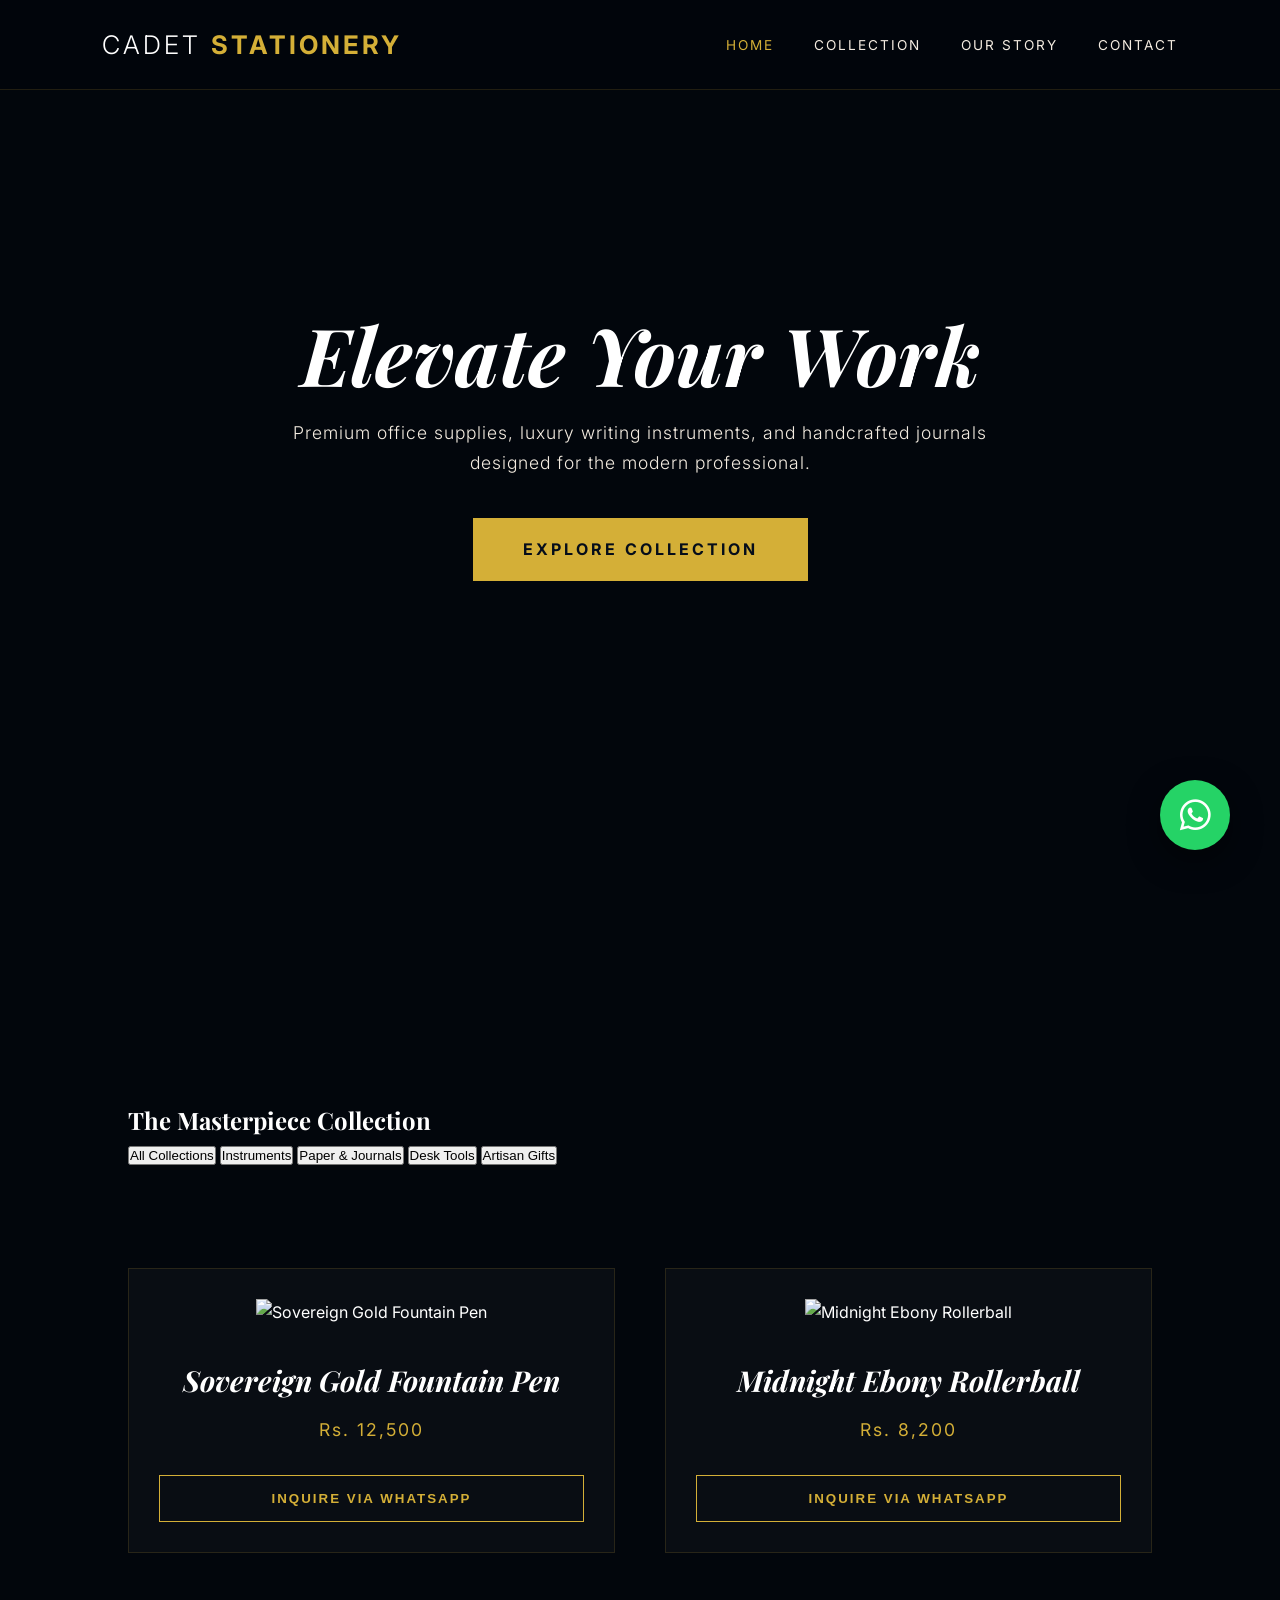
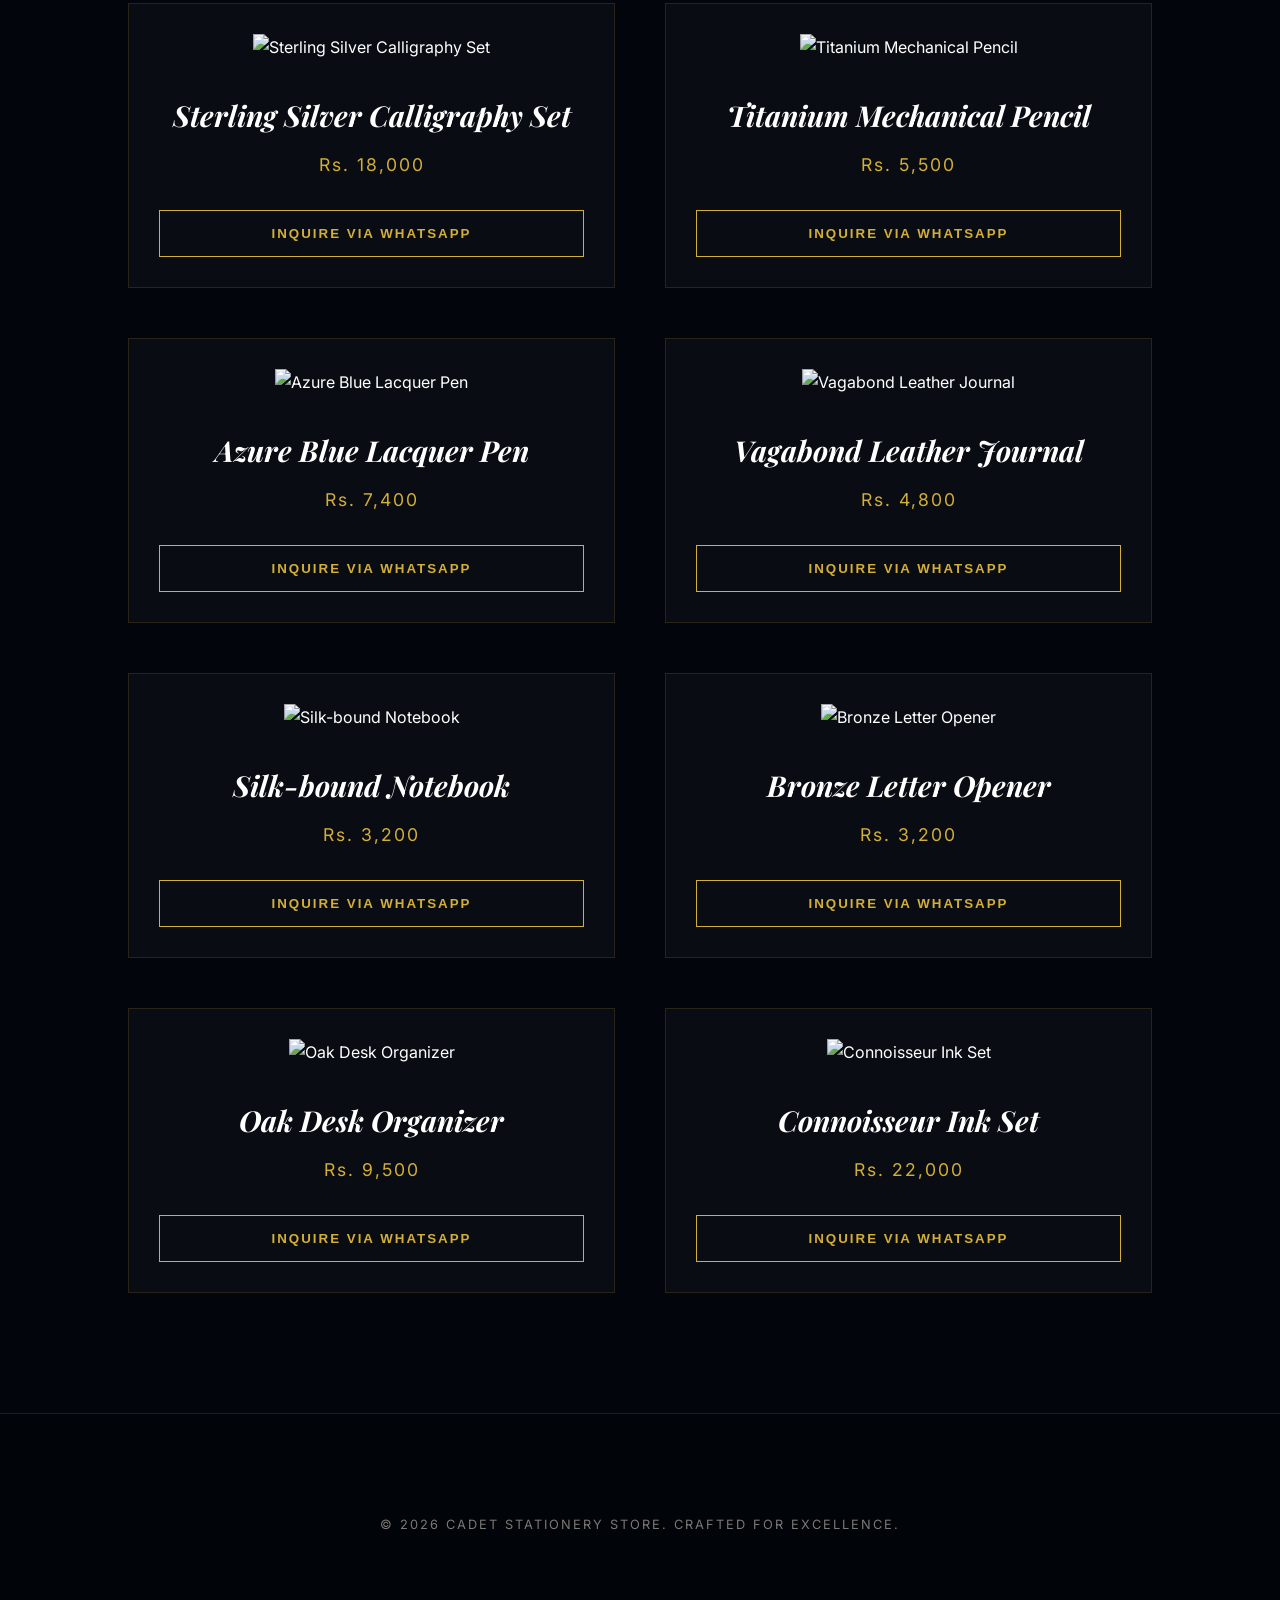
==== index.html @ 046bc690 "Update features and publishing to new repo" ====
<!DOCTYPE html>
<html lang="en">

<head>
    <meta charset="UTF-8">
    <meta name="viewport" content="width=device-width, initial-scale=1.0">
    <meta name="description" content="Cadet Stationery - Premium office supplies, luxury pens, and handcrafted journals.">
    <title>Cadet Stationery | Premium Office Supplies</title>

    <!-- Google Fonts -->
    <link href="https://fonts.googleapis.com/css2?family=Inter:wght@400;500;700&family=Playfair+Display:wght@700&display=swap" rel="stylesheet">
    
    <!-- CSS -->
    <link rel="stylesheet" href="style.css">

    <!-- Icons -->
    <link rel="stylesheet" href="https://cdnjs.cloudflare.com/ajax/libs/font-awesome/6.4.0/css/all.min.css">
    
    <!-- Firebase SDK (Compatible for data persistence later) -->
    <script src="https://www.gstatic.com/firebasejs/10.7.1/firebase-app-compat.js"></script>
    <script src="https://www.gstatic.com/firebasejs/10.7.1/firebase-database-compat.js"></script>
</head>

<body>

    <!-- Header -->
    <header>
        <a href="index.html" class="logo">CADET <span>STATIONERY</span></a>

        <ul class="nav-menu" id="navMenu">
            <li><a href="index.html" class="active">Home</a></li>
            <li><a href="#products">Collection</a></li>
            <li><a href="about.html">Our Story</a></li>
            <li><a href="contact.html">Contact</a></li>
        </ul>

        <div class="menu-btn" id="menuBtn">
            <i class="fas fa-bars"></i>
        </div>
    </header>

    <!-- Hero Section -->
    <section class="hero">
        <div class="hero-content">
            <h1>Elevate Your Work</h1>
            <p>Premium office supplies, luxury writing instruments, and handcrafted journals designed for the modern professional.</p>
            <a href="#products" class="btn-premium">Explore Collection</a>
        </div>
    </section>

    <!-- Category Filters -->
    <div class="section-container" style="padding-bottom: 0;">
        <h2 class="section-title">The Masterpiece Collection</h2>
        <div class="filter-bar">
            <button class="filter-tab active" onclick="filterCategory('all')">All Collections</button>
            <button class="filter-tab" onclick="filterCategory('writing')">Instruments</button>
            <button class="filter-tab" onclick="filterCategory('paper')">Paper & Journals</button>
            <button class="filter-tab" onclick="filterCategory('tools')">Desk Tools</button>
            <button class="filter-tab" onclick="filterCategory('gifts')">Artisan Gifts</button>
        </div>
    </div>

    <!-- Products Section -->
    <div class="section-container" id="products" style="padding-top: 50px;">
        <div class="product-grid" id="productGrid">
            <!-- Dynamic Content Loaded from products.js -->
        </div>

    </div>

    <!-- WhatsApp Floating Button -->
    <a href="https://wa.me/923000000000" class="whatsapp-float" target="_blank">
        <i class="fa-brands fa-whatsapp"></i>
    </a>

    <!-- Footer -->
    <footer>
        <p>&copy; 2026 Cadet Stationery Store. Crafted for excellence.</p>
    </footer>

    <script src="products.js"></script>
    <script>
        // Mobile Menu Toggle
        const menuBtn = document.getElementById('menuBtn');
        const navMenu = document.getElementById('navMenu');

        menuBtn.addEventListener('click', () => {
            navMenu.classList.toggle('active');
            const icon = menuBtn.querySelector('i');
            if (navMenu.classList.contains('active')) {
                icon.classList.replace('fa-bars', 'fa-times');
            } else {
                icon.classList.replace('fa-times', 'fa-bars');
            }
        });

        // Close menu when link is clicked
        document.querySelectorAll('.nav-menu a').forEach(link => {
            link.addEventListener('click', () => {
                navMenu.classList.remove('active');
                menuBtn.querySelector('i').classList.replace('fa-times', 'fa-bars');
            });
        });
    </script>
</body>

</html>
---- style.css ----
/* 
    Cadet Stationery - $100,000 Premium Design System
    Refined Palette: Deep Royal Navy, 24k Gold, Silk Cream, Obsidian
*/

@import url('https://fonts.googleapis.com/css2?family=Inter:wght@300;400;500;700&family=Playfair+Display:ital,wght@0,700;1,400&display=swap');

:root {
    --primary-navy: #050d1a;
    --accent-gold: #d4af37;
    --gold-glow: rgba(212, 175, 55, 0.4);
    --text-cream: #f4ece1;
    --text-white: #ffffff;
    --bg-dark: #02060c;
    --card-bg: rgba(255, 255, 255, 0.03);
    --glass-border: rgba(212, 175, 55, 0.15);
    --transition-slow: all 0.6s cubic-bezier(0.16, 1, 0.3, 1);
    --transition-fast: all 0.3s ease;
}

/* Base Styles */
* {
    margin: 0;
    padding: 0;
    box-sizing: border-box;
}

html {
    scroll-behavior: smooth;
}

body {
    font-family: 'Inter', sans-serif;
    background-color: var(--bg-dark);
    color: var(--text-white);
    line-height: 1.7;
    overflow-x: hidden;
}

/* Custom Scrollbar */
::-webkit-scrollbar {
    width: 6px;
}
::-webkit-scrollbar-track {
    background: var(--bg-dark);
}
::-webkit-scrollbar-thumb {
    background: var(--accent-gold);
    border-radius: 10px;
}

h1, h2, h3 {
    font-family: 'Playfair Display', serif;
    font-weight: 700;
}

/* Animations */
@keyframes fadeInUp {
    from { opacity: 0; transform: translateY(40px); }
    to { opacity: 1; transform: translateY(0); }
}

@keyframes goldPulse {
    0% { box-shadow: 0 0 0 0 var(--gold-glow); }
    70% { box-shadow: 0 0 20px 10px rgba(212, 175, 55, 0); }
    100% { box-shadow: 0 0 0 0 rgba(212, 175, 55, 0); }
}

/* Header & Nav */
header {
    height: 90px;
    display: flex;
    justify-content: space-between;
    align-items: center;
    padding: 0 8%;
    background: rgba(2, 6, 12, 0.9);
    backdrop-filter: blur(15px);
    position: fixed;
    width: 100%;
    top: 0;
    z-index: 1000;
    border-bottom: 1px solid var(--glass-border);
    transition: var(--transition-fast);
}

.logo {
    font-size: 1.6rem;
    color: var(--text-white);
    text-decoration: none;
    letter-spacing: 3px;
    text-transform: uppercase;
    font-weight: 300;
}

.logo span {
    color: var(--accent-gold);
    font-weight: 700;
}

.nav-menu {
    display: flex;
    list-style: none;
}

.nav-menu li {
    margin-left: 40px;
}

.nav-menu a {
    text-decoration: none;
    color: var(--text-cream);
    font-weight: 400;
    font-size: 0.85rem;
    text-transform: uppercase;
    letter-spacing: 2px;
    transition: var(--transition-fast);
}

.nav-menu a:hover {
    color: var(--accent-gold);
}

.nav-menu a.active {
    color: var(--accent-gold);
}

.menu-btn {
    display: none;
    color: var(--text-white);
    font-size: 1.5rem;
    cursor: pointer;
    transition: var(--transition-fast);
}

.menu-btn:hover {
    color: var(--accent-gold);
}

/* Hero Section */
.hero {
    height: 100vh;
    width: 100%;
    background: linear-gradient(rgba(2, 6, 12, 0.8), rgba(2, 6, 12, 0.4)), url('hero-bg.png');
    background-size: cover;
    background-position: center;
    display: flex;
    align-items: center;
    justify-content: center;
    text-align: center;
    padding: 0 20px;
    margin-bottom: 80px;
}

.hero-content {
    animation: fadeInUp 1.2s ease-out;
    max-width: 900px;
}

.hero-content h1 {
    font-size: 5rem;
    margin-bottom: 20px;
    line-height: 1.1;
    font-style: italic;
    color: var(--text-white);
}

.hero-content p {
    font-size: 1.1rem;
    margin: 0 auto 40px;
    color: var(--text-cream);
    letter-spacing: 1px;
    font-weight: 300;
    max-width: 700px;
}

.btn-premium {
    padding: 18px 50px;
    background: var(--accent-gold);
    color: var(--primary-navy);
    text-decoration: none;
    font-weight: 700;
    text-transform: uppercase;
    letter-spacing: 3px;
    transition: var(--transition-slow);
    display: inline-block;
    position: relative;
    overflow: hidden;
}

.btn-premium:hover {
    background: var(--text-white);
    color: var(--primary-navy);
    transform: scale(1.05);
}

/* Sections */
.section-container {
    padding: 120px 10%;
    max-width: 1600px;
    margin: 0 auto;
}

/* Featured Products Grid */
.product-grid {
    display: grid;
    grid-template-columns: repeat(auto-fit, minmax(320px, 1fr));
    gap: 50px;
    margin-top: 50px;
}

.product-card {
    background: var(--card-bg);
    border: 1px solid var(--glass-border);
    padding: 30px;
    text-align: center;
    transition: var(--transition-slow);
    position: relative;
}

.product-card::before {
    content: '';
    position: absolute;
    top: 0; left: 0; width: 100%; height: 100%;
    background: radial-gradient(circle at center, var(--gold-glow) 0%, transparent 70%);
    opacity: 0;
    transition: var(--transition-slow);
    z-index: -1;
}

.product-card:hover {
    transform: translateY(-20px);
    border-color: var(--accent-gold);
}

.product-card:hover::before {
    opacity: 1;
}

.product-img {
    width: 100%;
    height: 300px;
    object-fit: cover;
    margin-bottom: 30px;
    filter: grayscale(20%);
    transition: var(--transition-slow);
}

.product-card:hover .product-img {
    filter: grayscale(0%);
    transform: scale(1.05);
}

.product-name {
    font-size: 1.8rem;
    margin-bottom: 10px;
    color: var(--text-white);
    font-style: italic;
}

.product-price {
    font-size: 1.1rem;
    color: var(--accent-gold);
    font-weight: 400;
    margin-bottom: 30px;
    letter-spacing: 2px;
}

.buy-btn {
    width: 100%;
    padding: 15px;
    background: transparent;
    color: var(--accent-gold);
    border: 1px solid var(--accent-gold);
    cursor: pointer;
    font-weight: 700;
    text-transform: uppercase;
    letter-spacing: 2px;
    transition: var(--transition-fast);
}

.buy-btn:hover {
    background: var(--accent-gold);
    color: var(--primary-navy);
}

/* WhatsApp Float */
.whatsapp-float {
    position: fixed;
    bottom: 50px;
    right: 50px;
    width: 70px;
    height: 70px;
    background: #25d366;
    color: white;
    border-radius: 50%;
    display: flex;
    align-items: center;
    justify-content: center;
    font-size: 35px;
    box-shadow: 0 10px 30px rgba(0,0,0,0.5);
    text-decoration: none;
    z-index: 1000;
    animation: goldPulse 2s infinite;
    transition: var(--transition-fast);
}

.whatsapp-float:hover {
    transform: scale(1.1) rotate(10deg);
}

/* Footer */
footer {
    padding: 100px 10%;
    text-align: center;
    background: #010408;
    border-top: 1px solid var(--glass-border);
}

footer p {
    color: var(--text-cream);
    opacity: 0.5;
    font-size: 0.8rem;
    letter-spacing: 2px;
    text-transform: uppercase;
}

/* Responsive Design System */

/* Tablet View (1024px and below) */
@media (max-width: 1024px) {
    .hero-content h1 { font-size: 3.5rem; }
    .section-container { padding: 80px 5%; }
    .product-grid { gap: 30px; grid-template-columns: repeat(2, 1fr); }
    .heritage-section { gap: 50px; }
}

/* Big Mobile / Tablet Portrait (768px and below) */
@media (max-width: 768px) {
    header { padding: 0 5%; height: 70px; }
    
    .menu-btn { display: block; }

    .nav-menu { 
        position: fixed;
        top: 70px;
        right: -100%;
        width: 100%;
        height: calc(100vh - 70px);
        background: rgba(2, 6, 12, 0.98);
        backdrop-filter: blur(20px);
        flex-direction: column;
        align-items: center;
        justify-content: center;
        transition: var(--transition-slow);
        z-index: 999;
    }

    .nav-menu.active {
        right: 0;
    }

    .nav-menu li {
        margin: 25px 0;
    }

    .nav-menu a {
        font-size: 1.2rem;
    }

    .hero-content h1 { font-size: 2.8rem; }
    .hero-content p { font-size: 0.9rem; }
    .btn-premium { padding: 15px 30px; font-size: 0.8rem; }
    
    .section-title { font-size: 2rem; }
    .product-grid { gap: 15px; grid-template-columns: 1fr 1fr; } /* 2 Columns on Mobile */
    .product-card { padding: 15px; }
    .product-name { font-size: 1.1rem; }
    .product-img { height: 200px; }
    .buy-btn { font-size: 0.7rem; padding: 10px; }

    .heritage-section { flex-direction: column; text-align: center; }
    .heritage-image { height: 400px; width: 100%; order: -1; }
    .heritage-image::after { display: none; }
    .contact-grid { grid-template-columns: 1fr; gap: 50px; }
    
    .whatsapp-float { width: 60px; height: 60px; font-size: 25px; bottom: 20px; right: 20px; }
}

/* Small Mobile (480px and below) */
@media (max-width: 480px) {
    .hero-content h1 { font-size: 2.2rem; }
    .product-grid { gap: 10px; }
    .product-card { padding: 10px; }
    .product-img { height: 160px; margin-bottom: 15px; }
    .product-name { font-size: 0.9rem; height: 2.5em; overflow: hidden; }
    .product-price { font-size: 0.8rem; margin-bottom: 15px; }
}
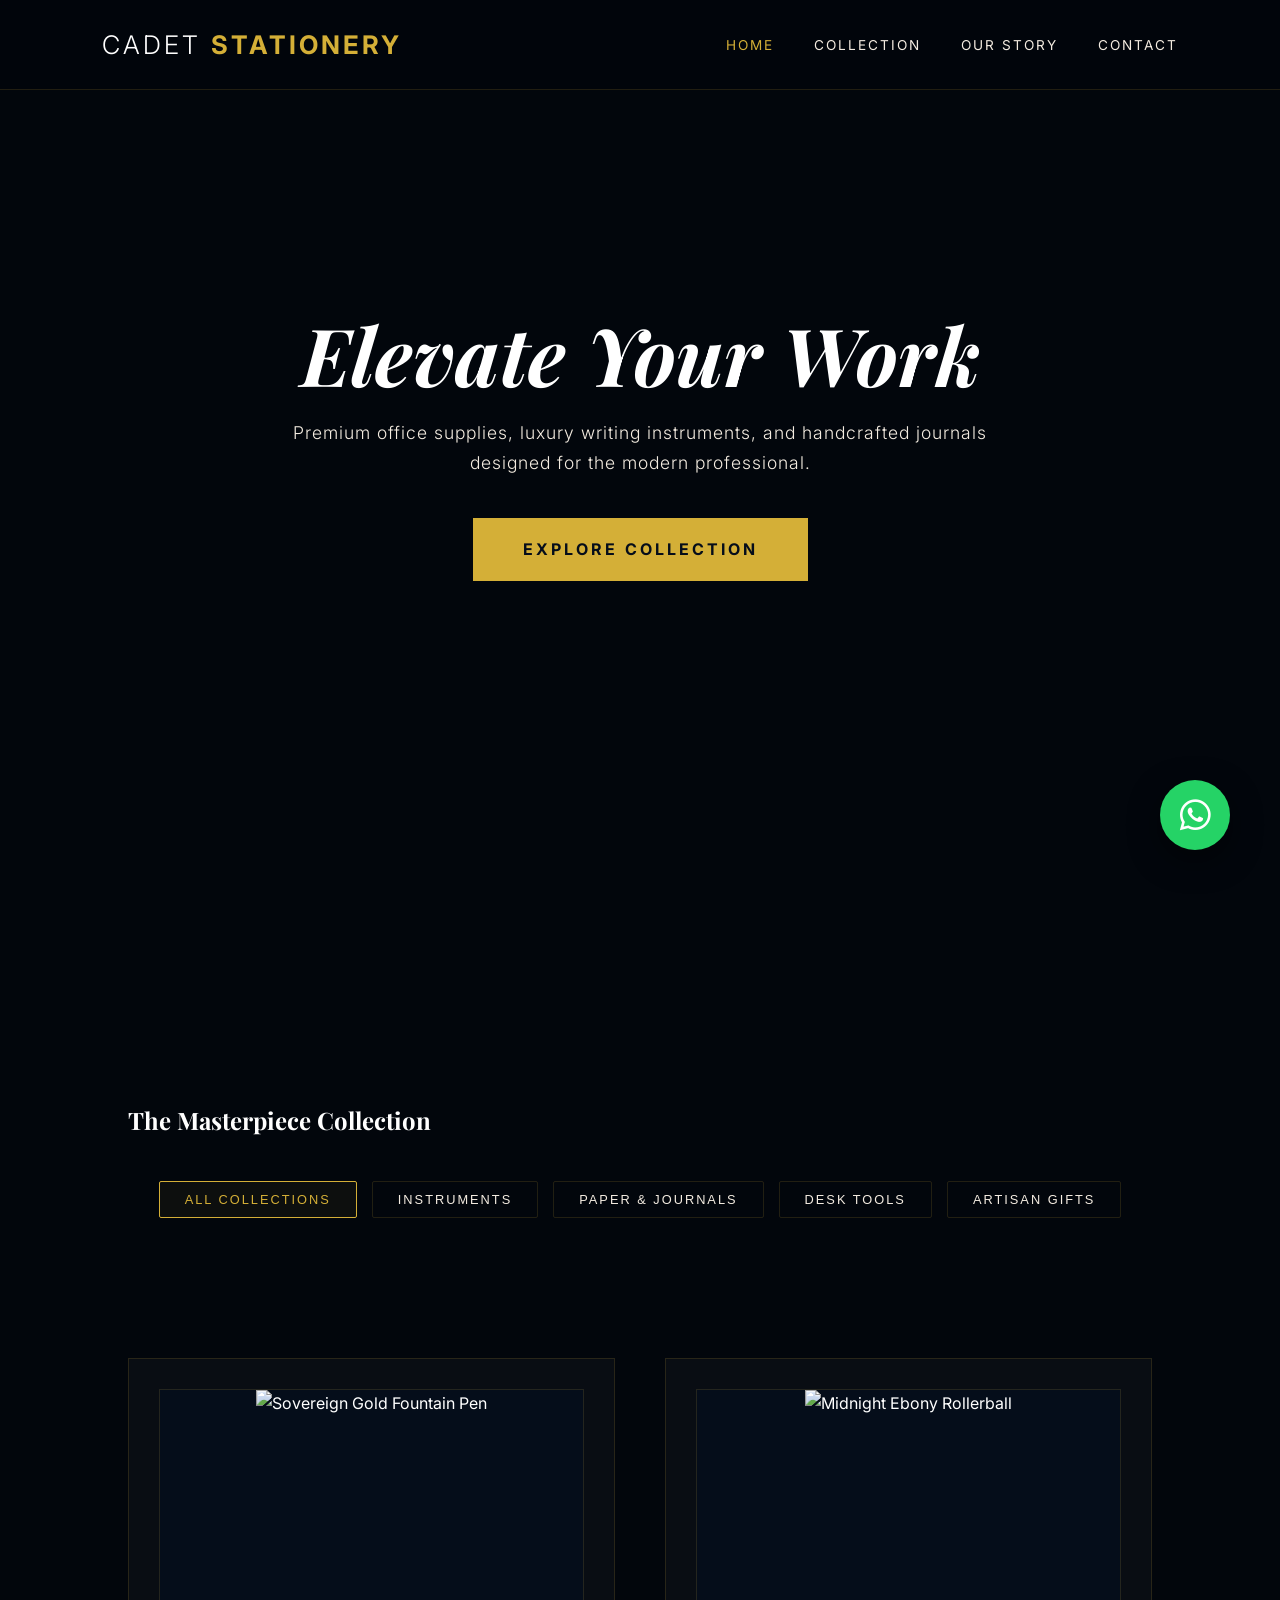
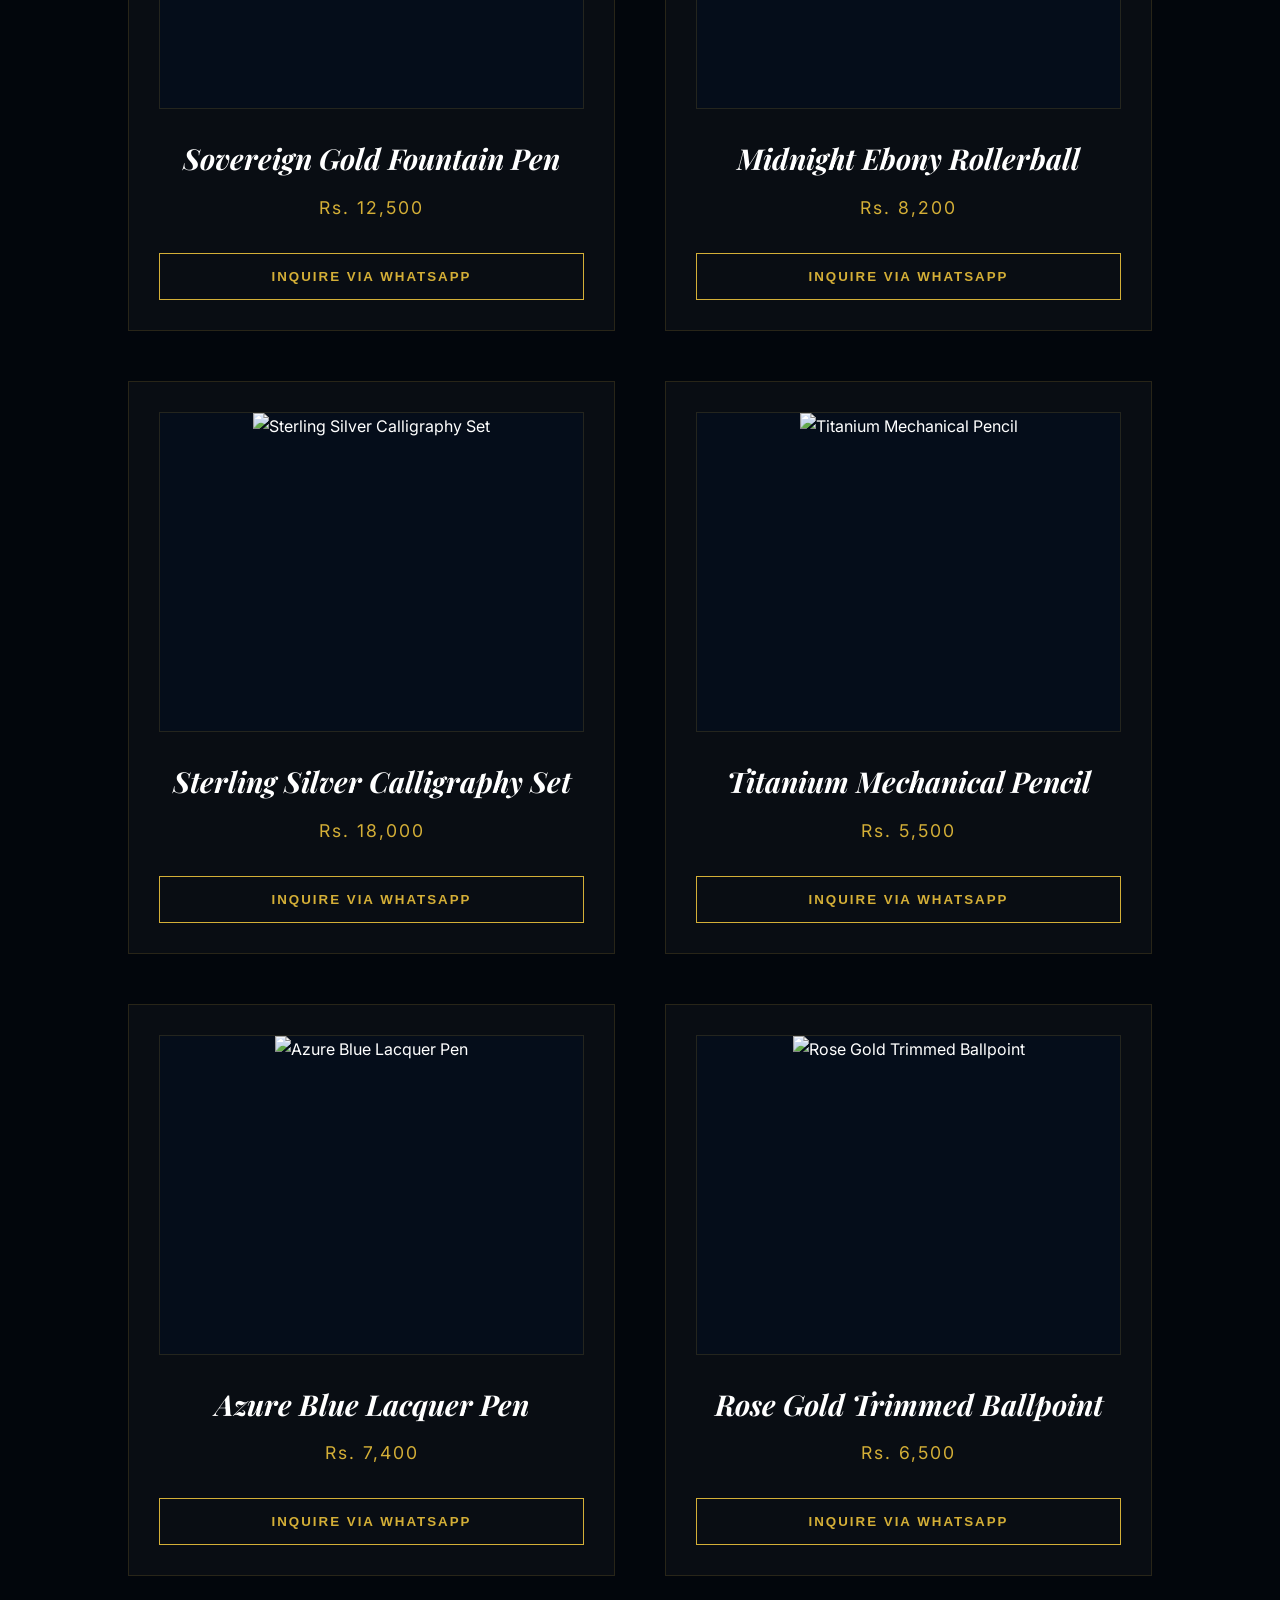
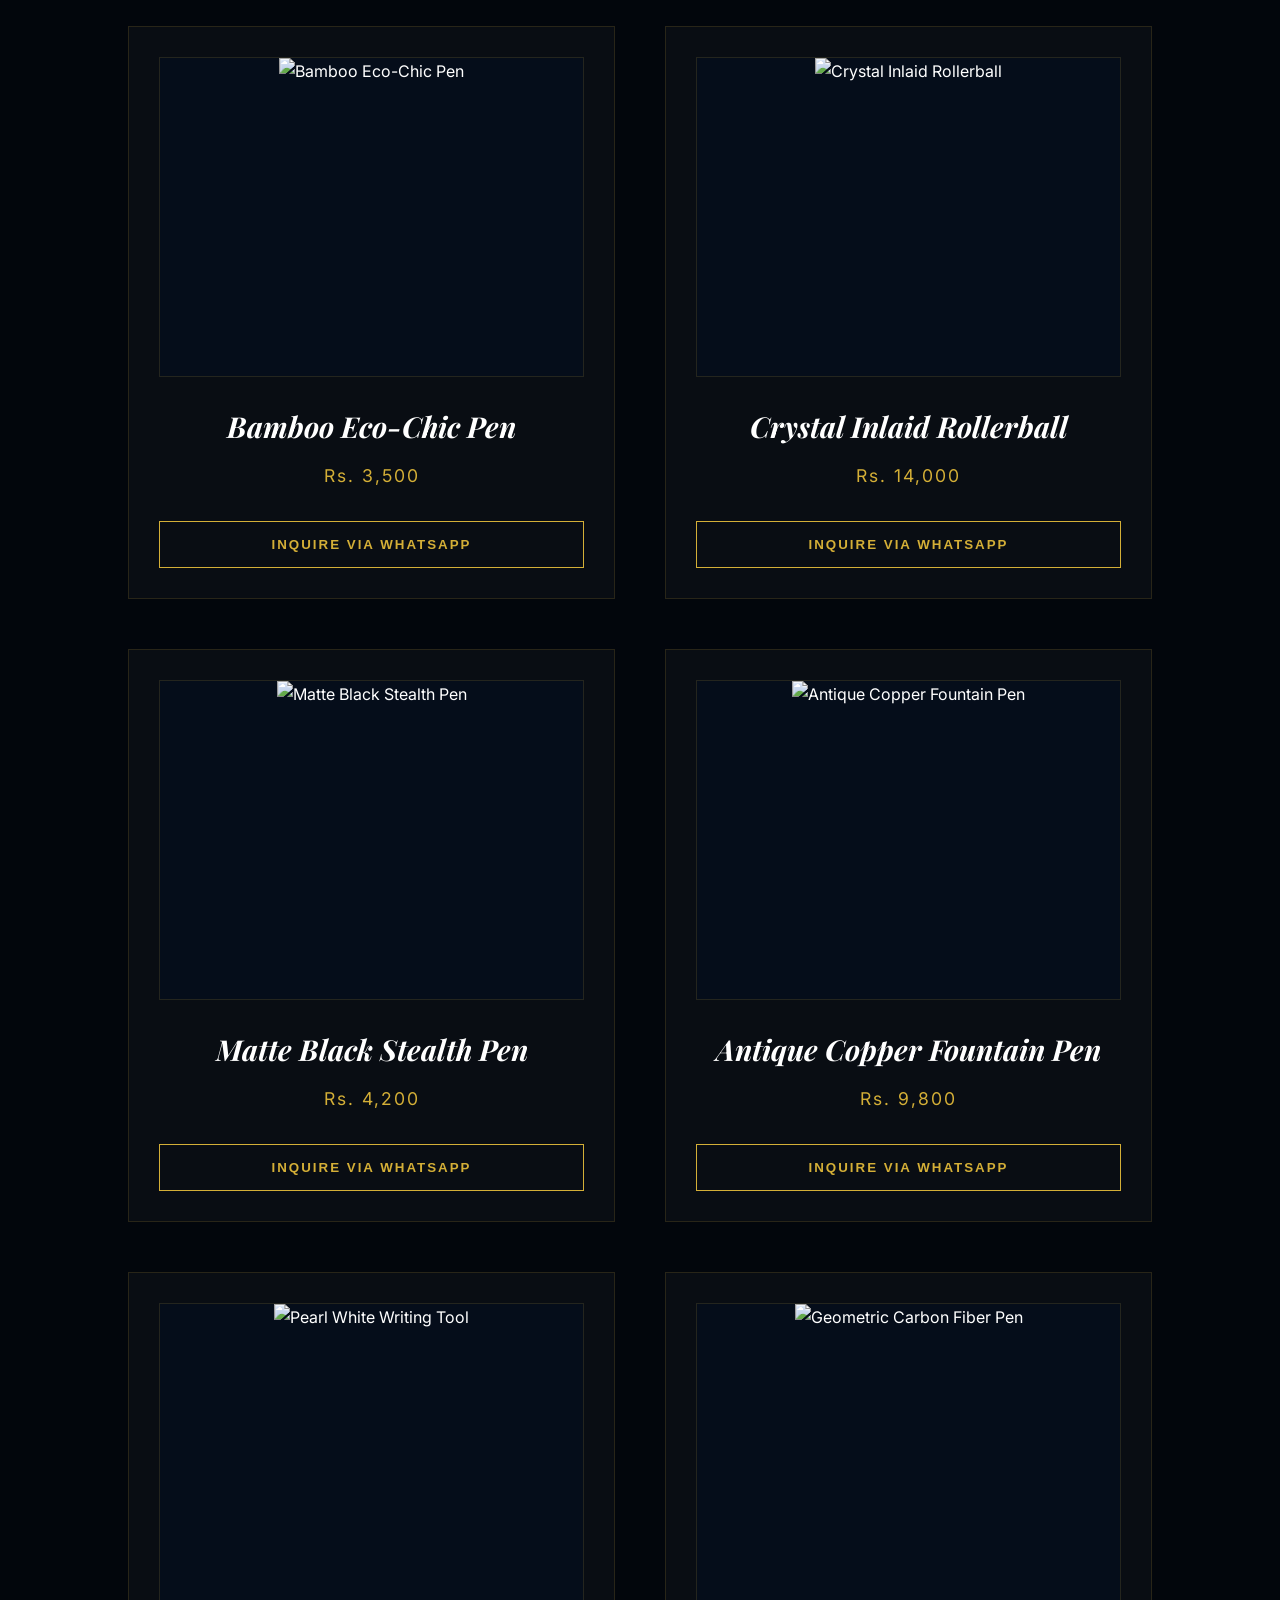
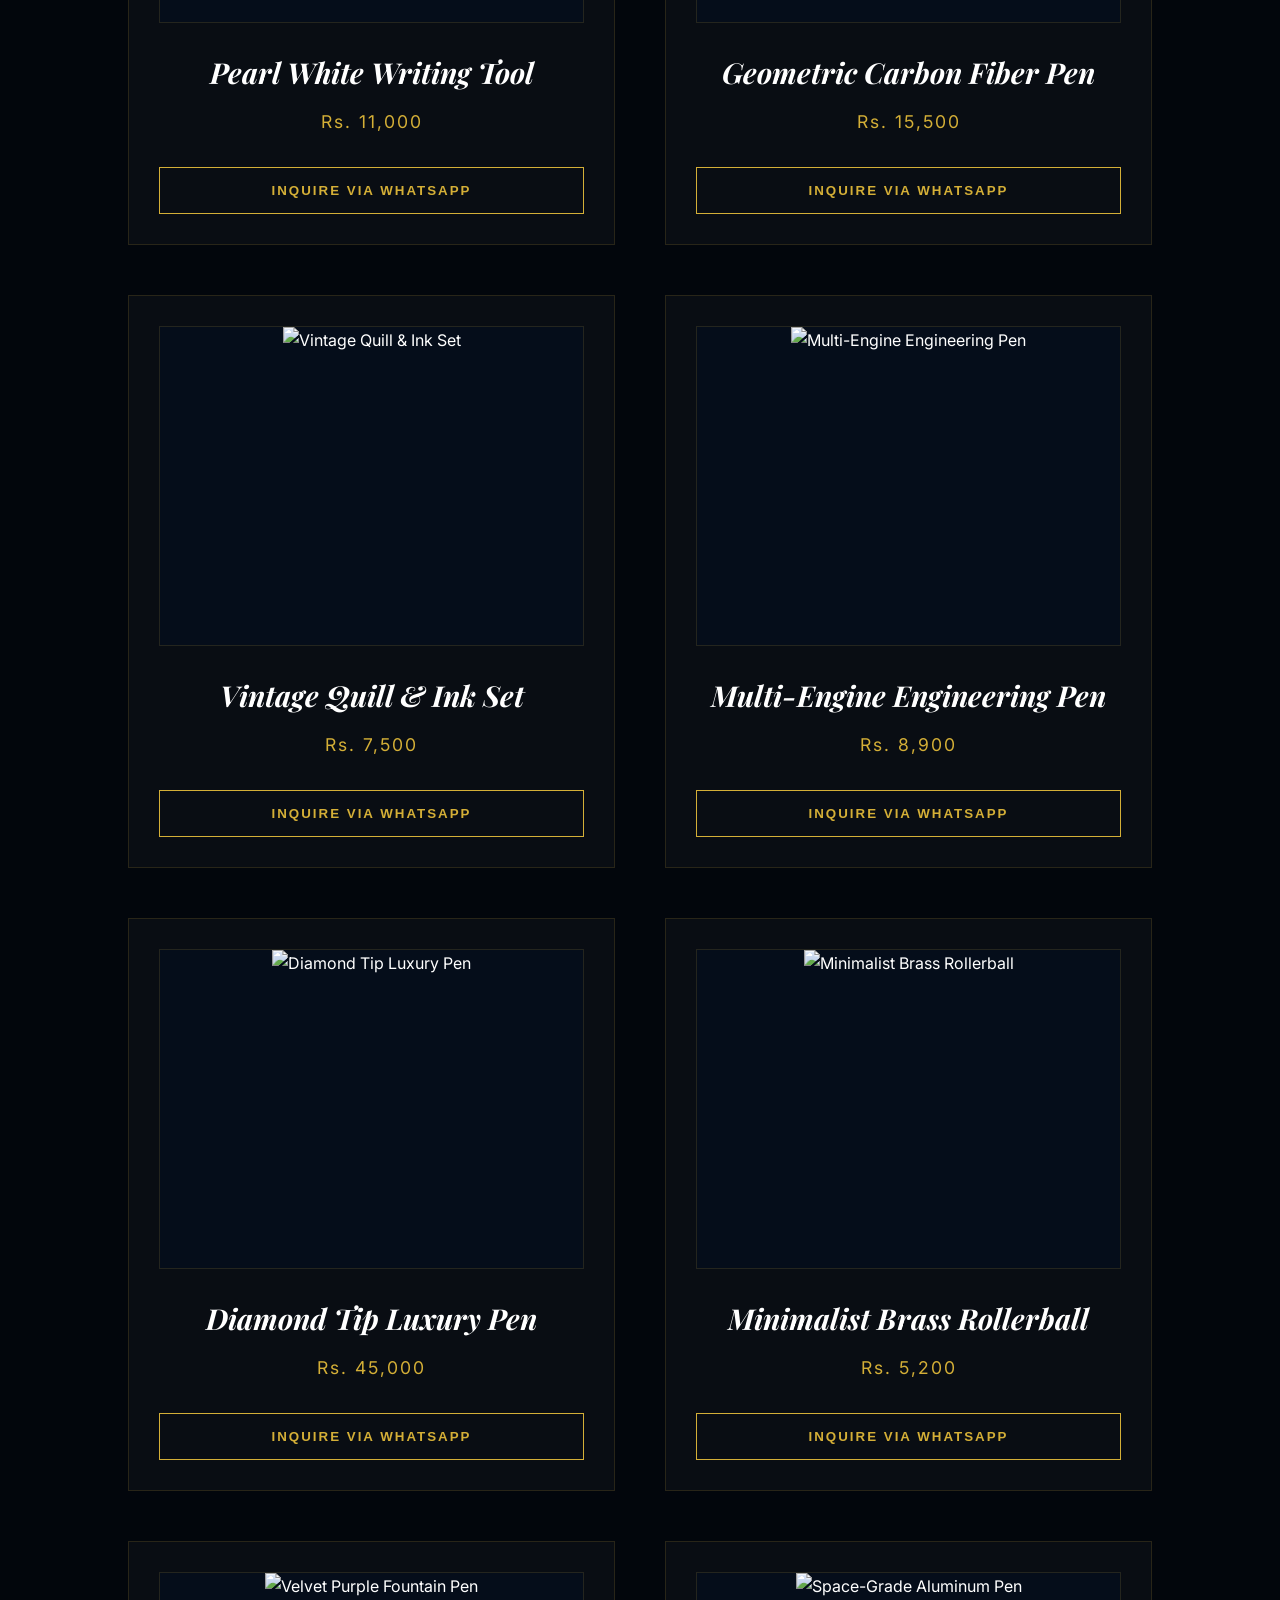
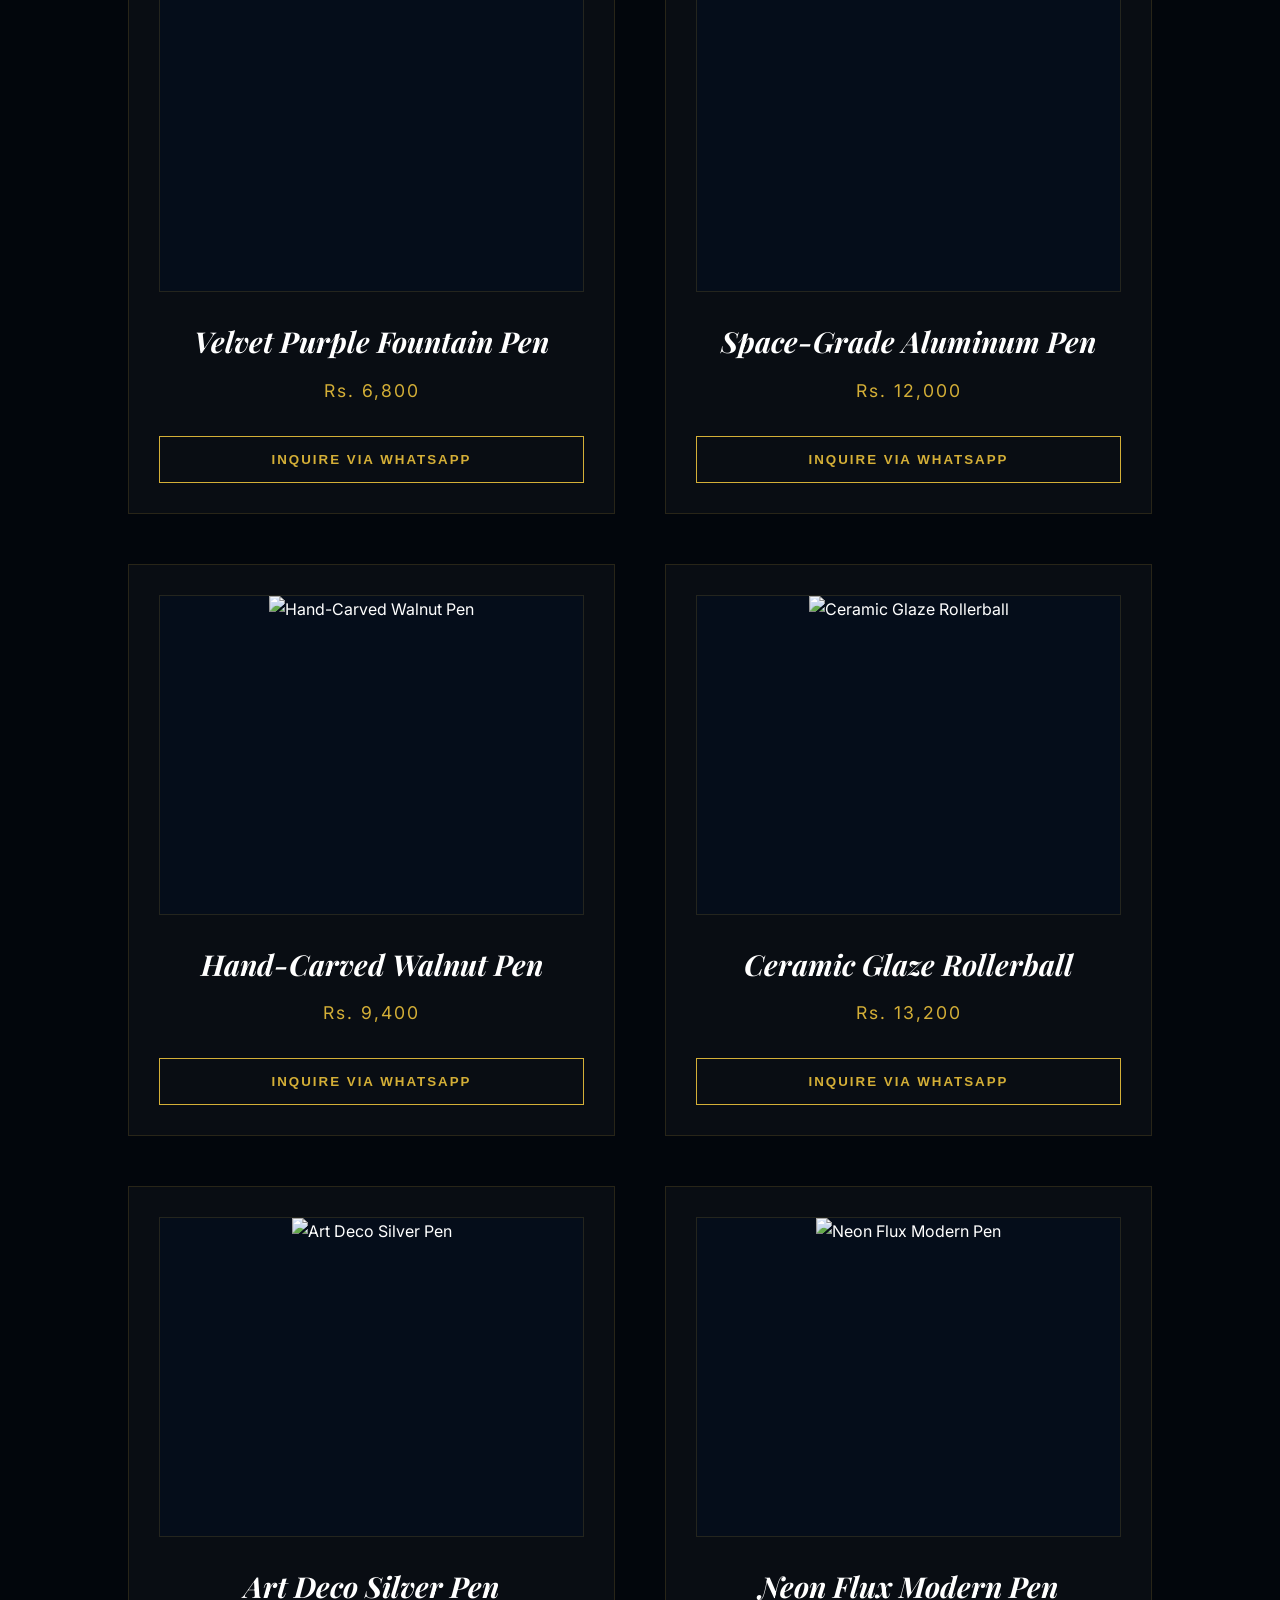
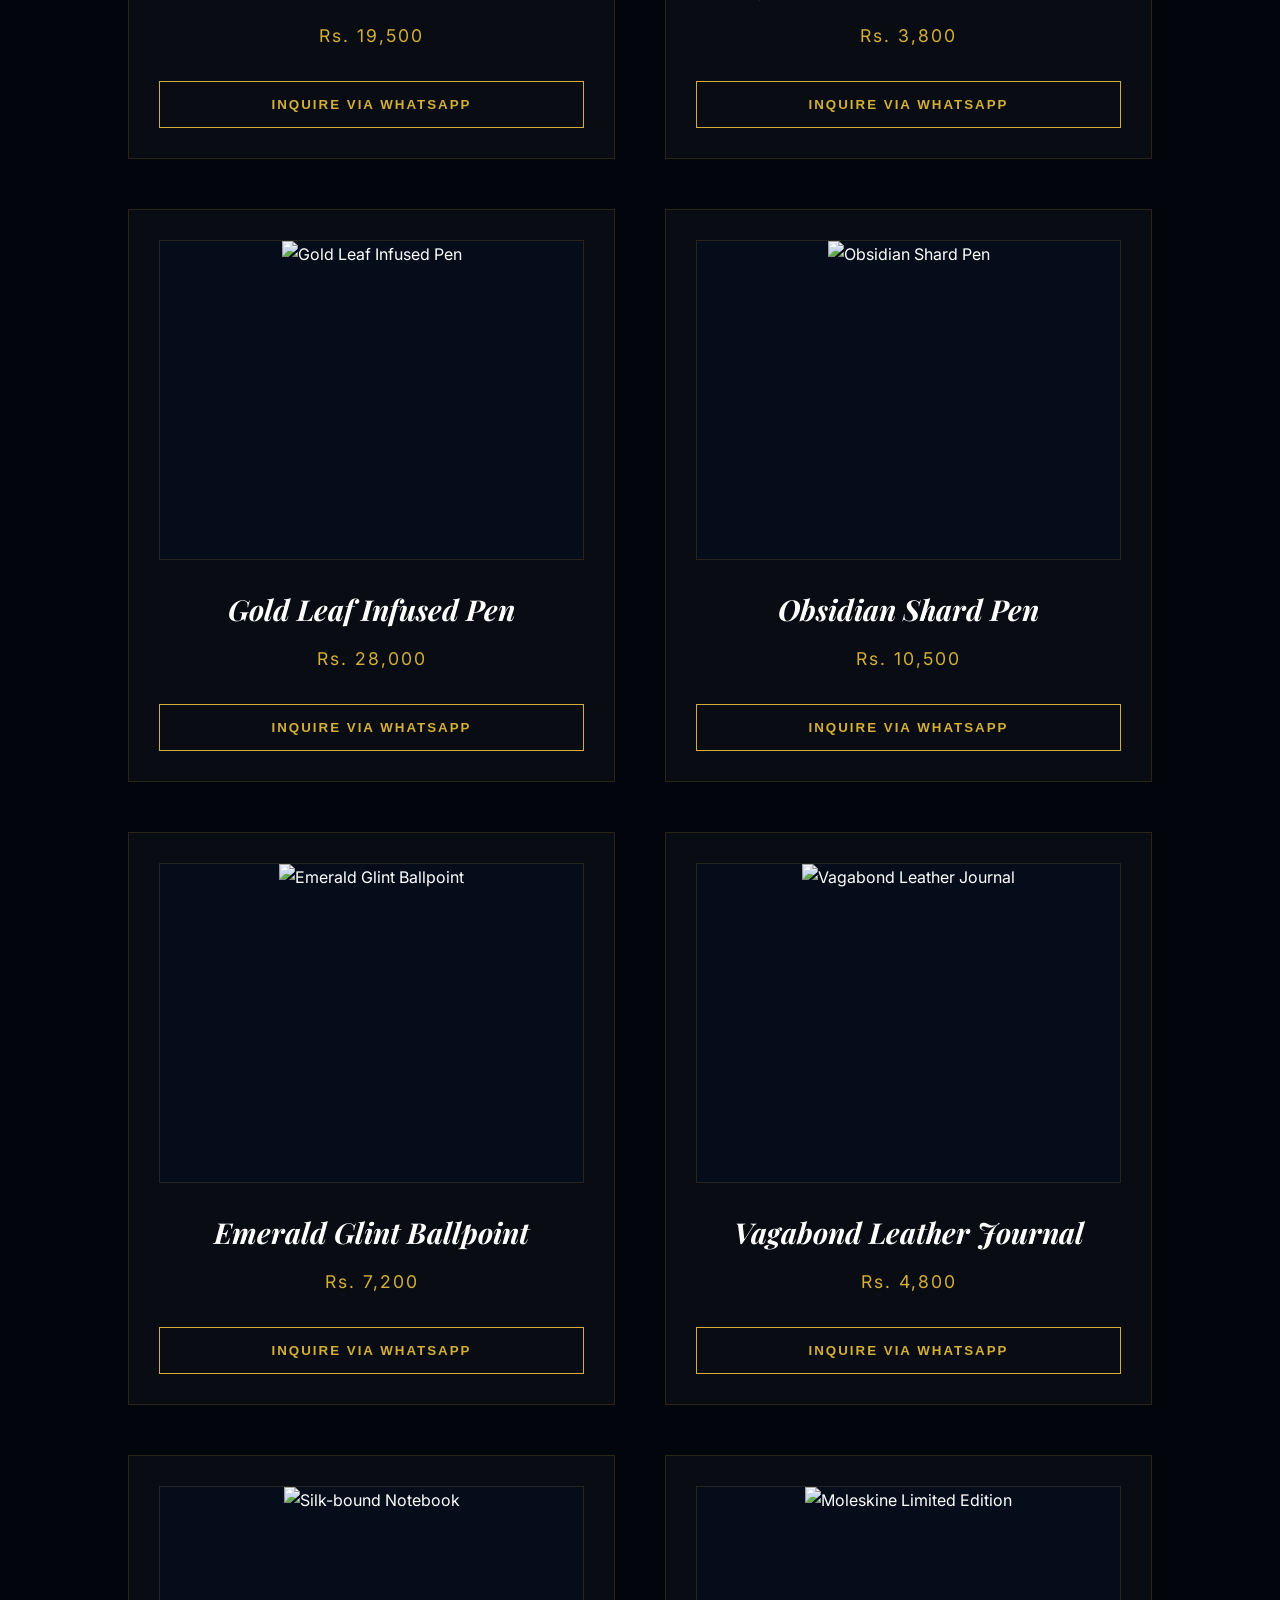
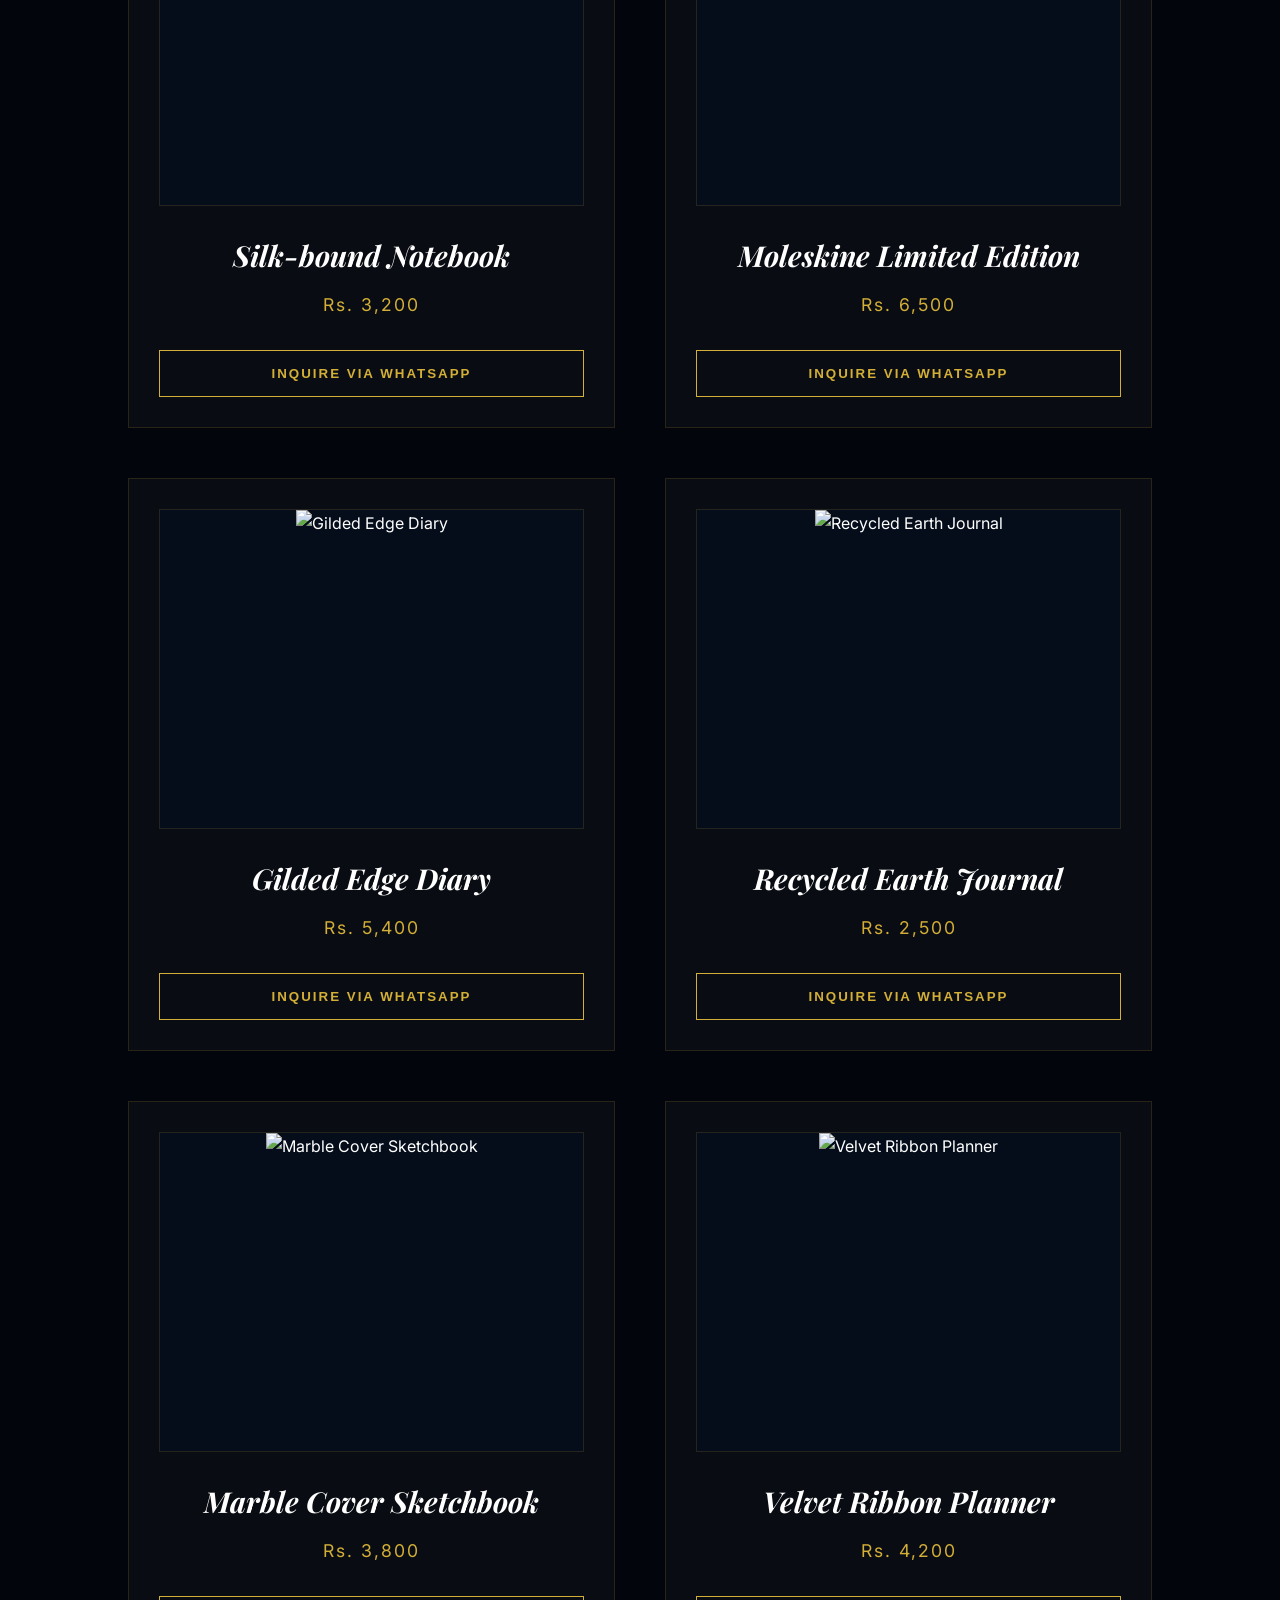
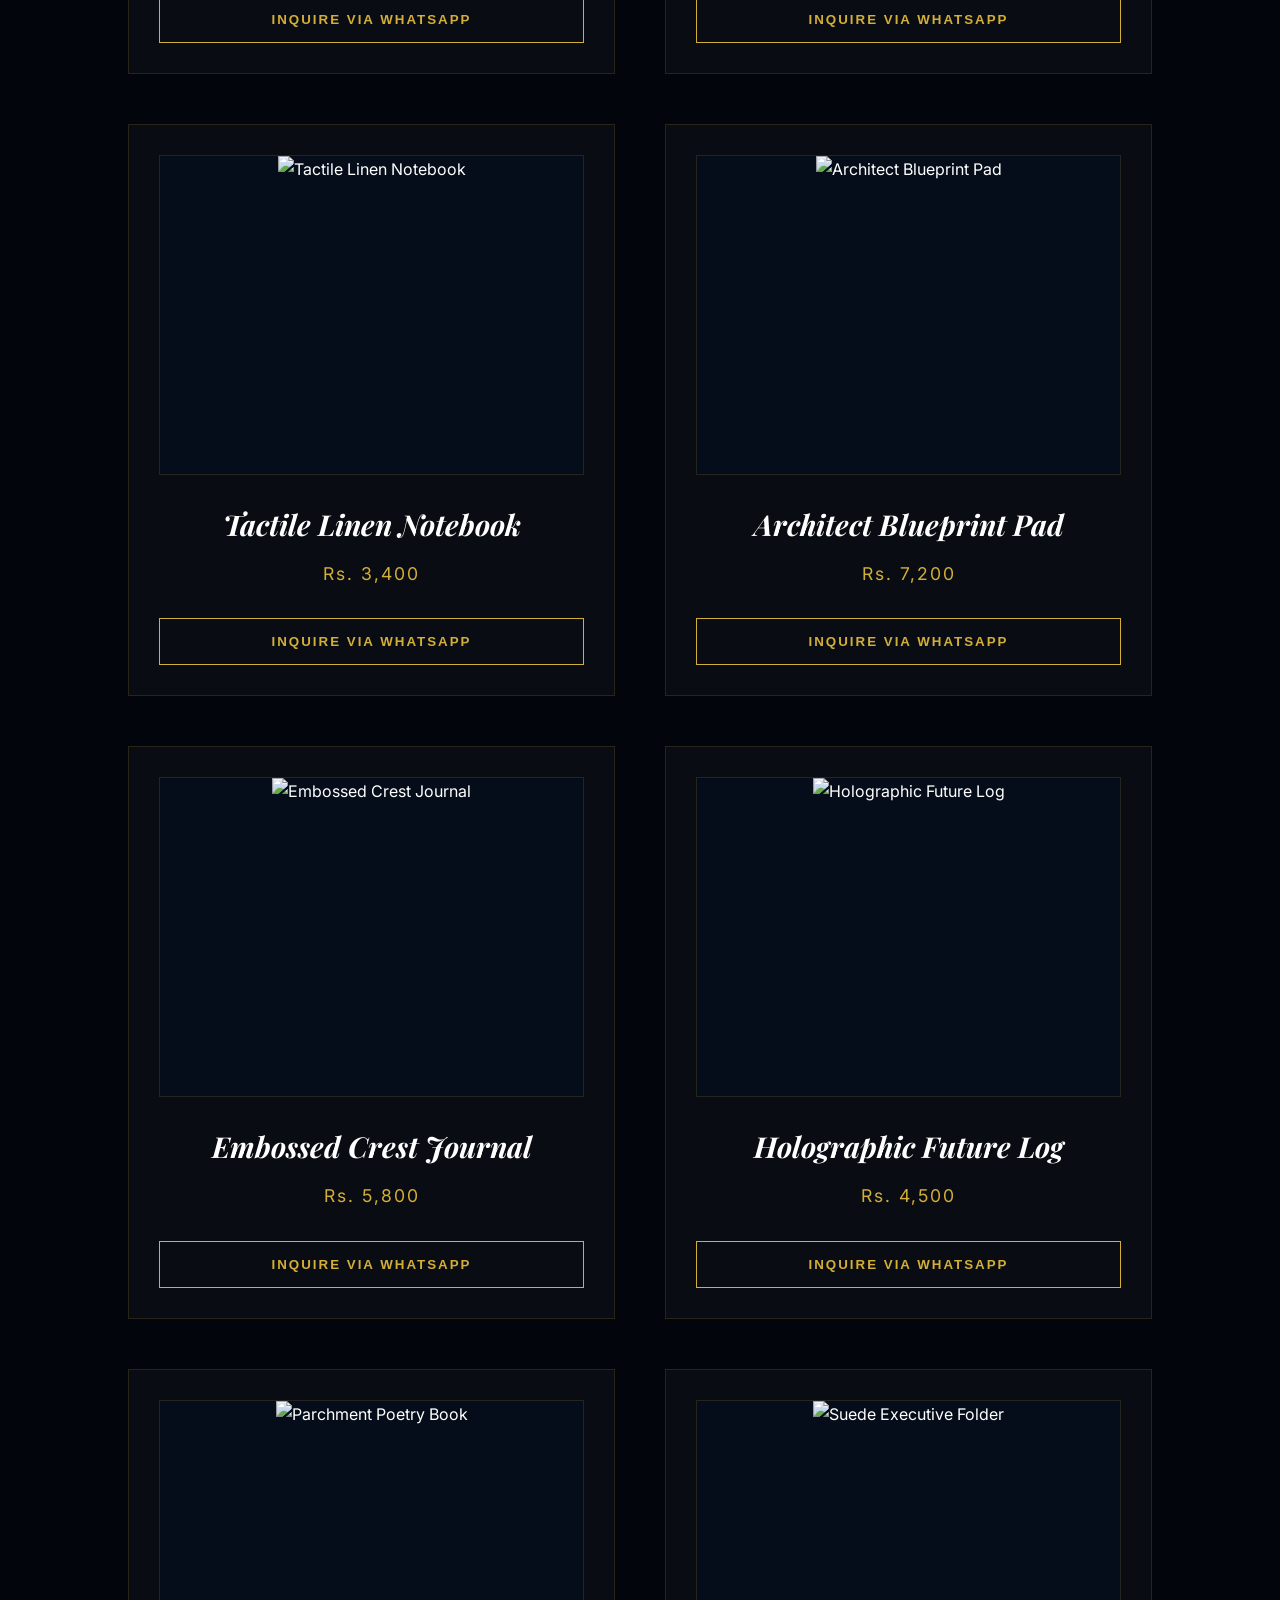
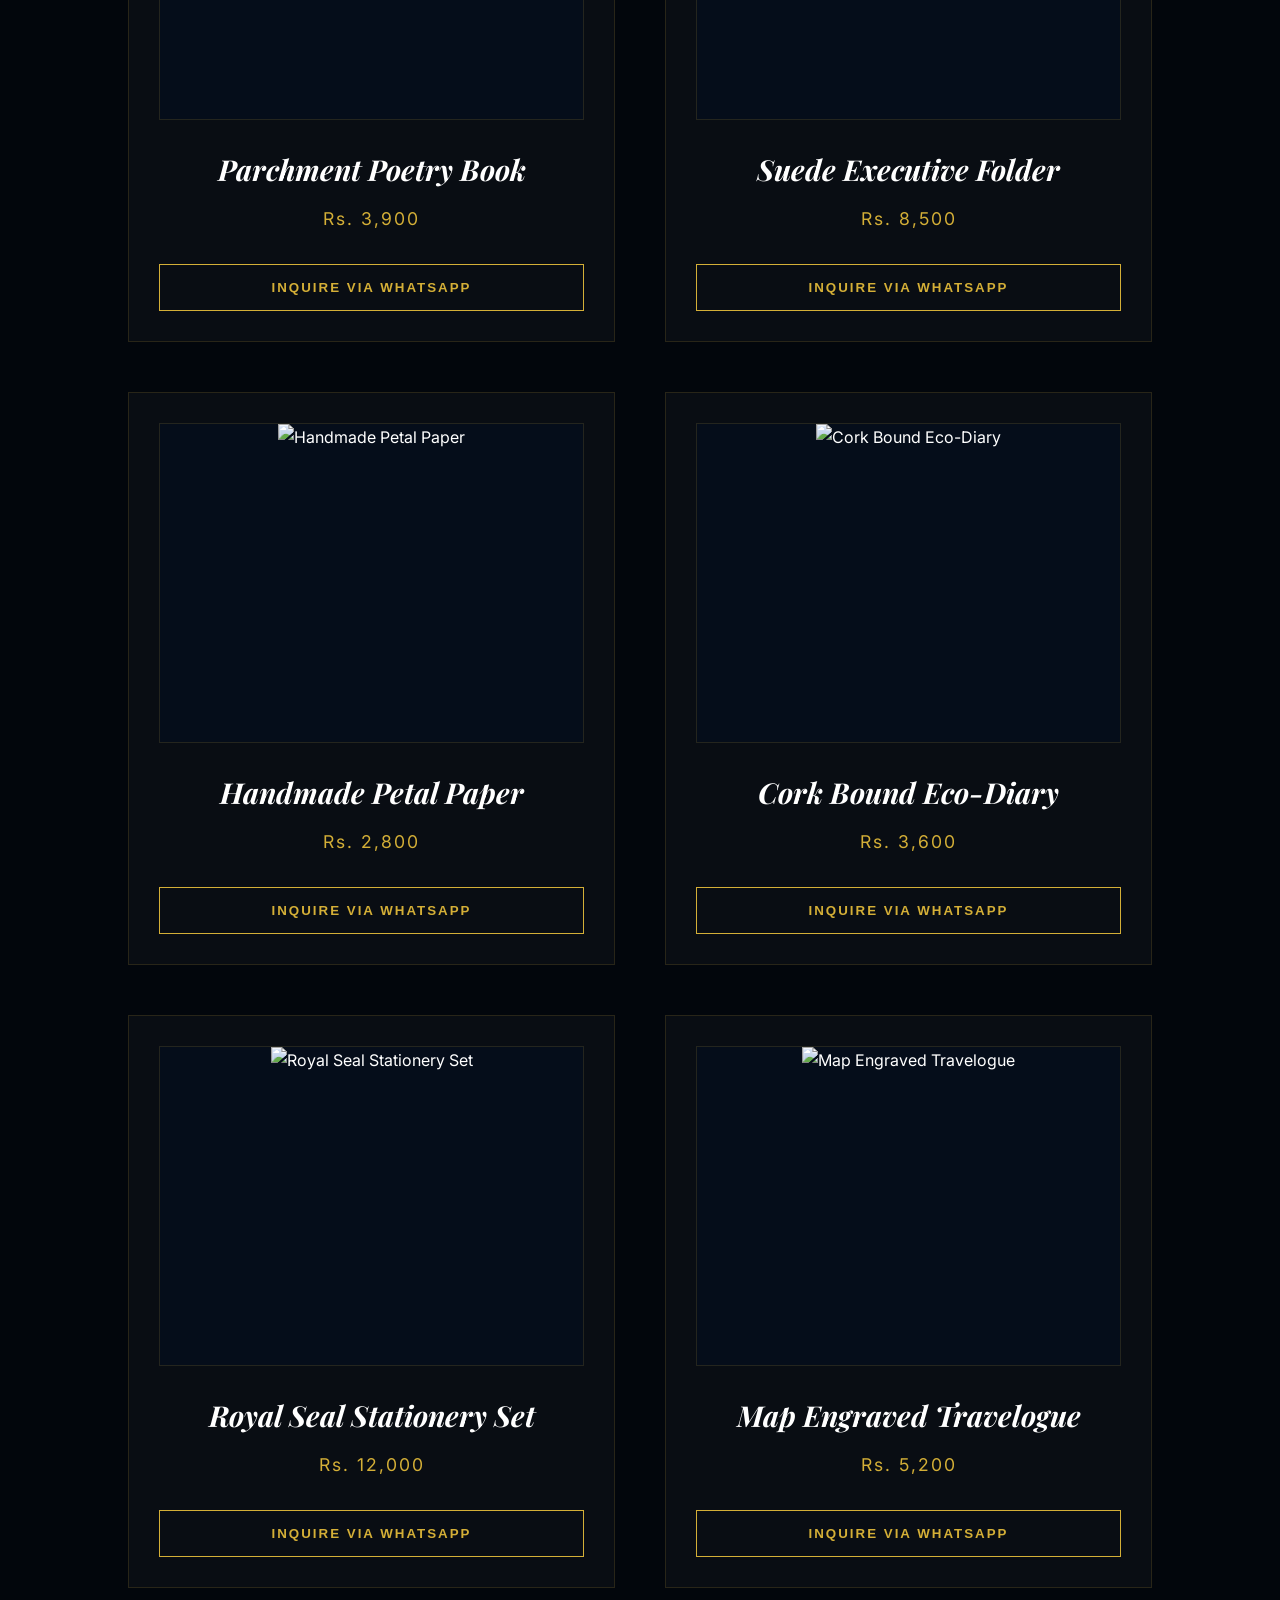
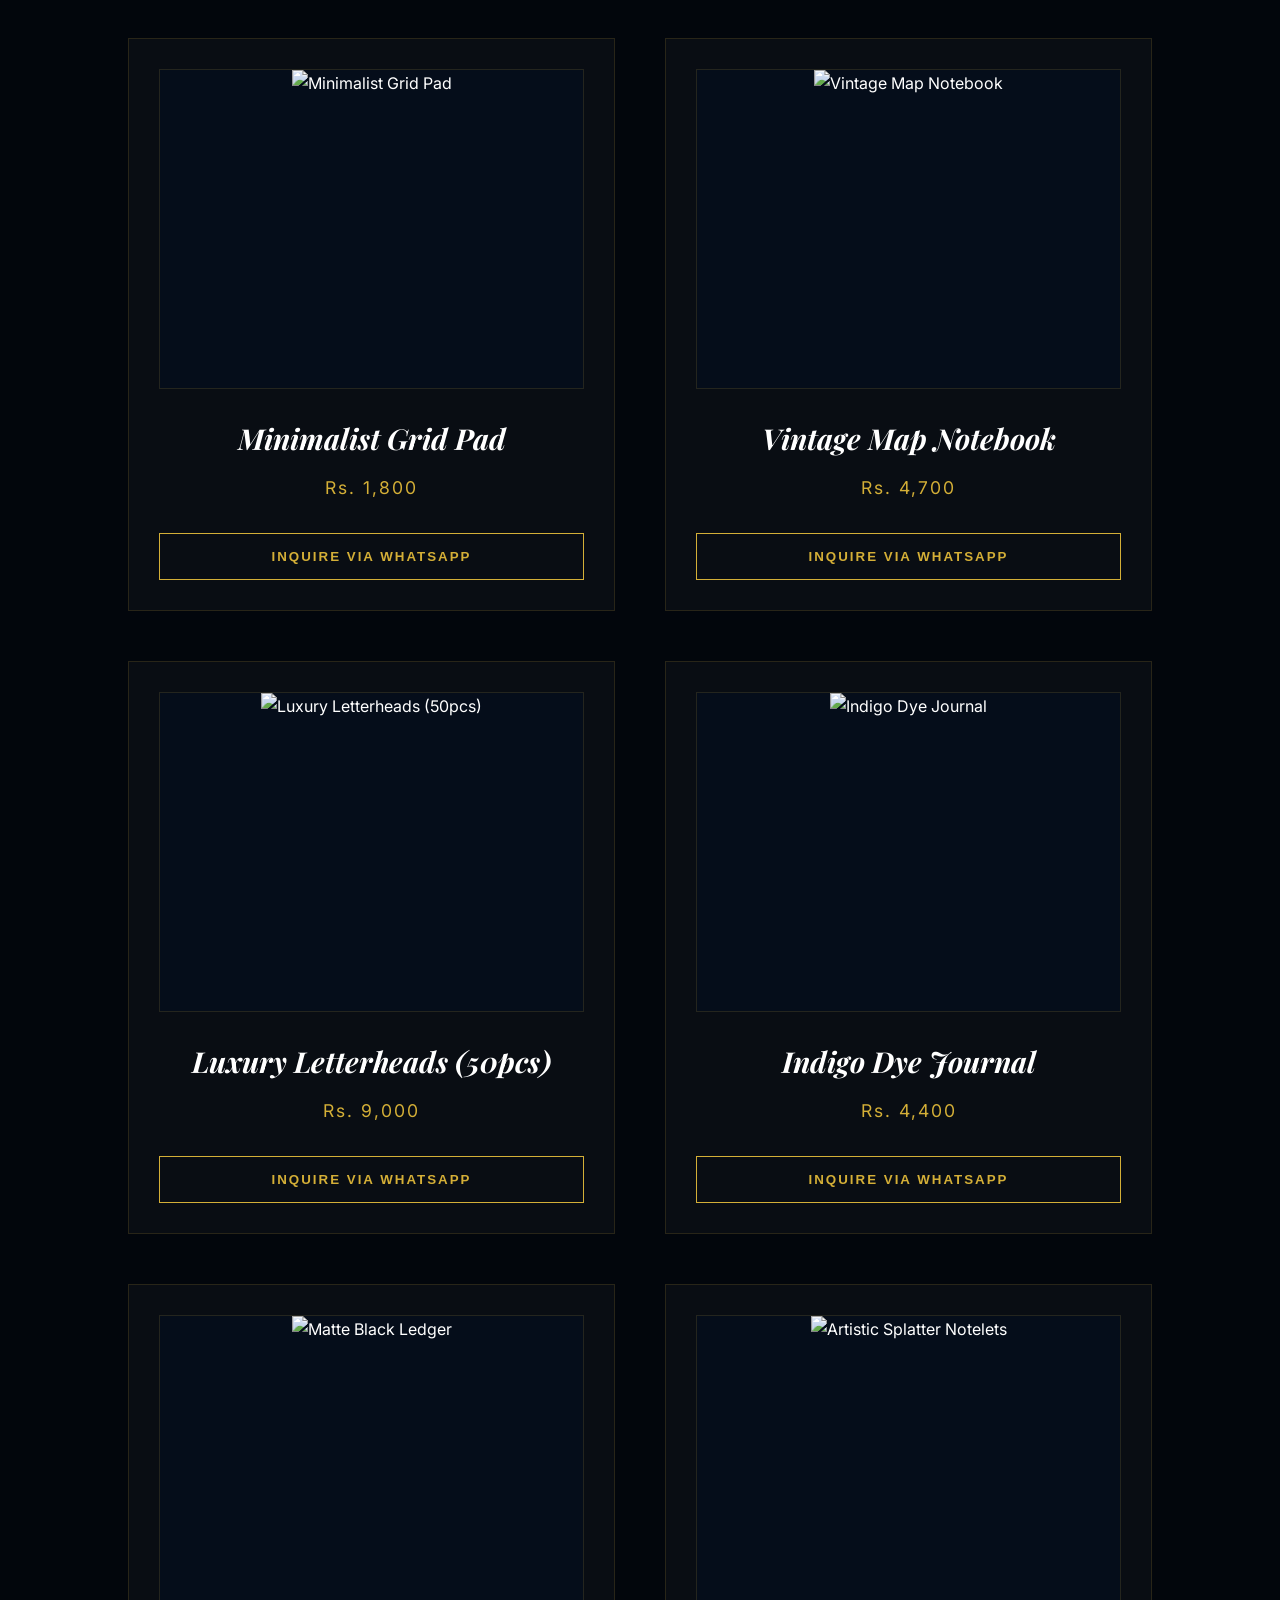
==== commit bb90f84a: "Update: Added CMS for Story page, updated contact info, and improved Story mobile view" ====
--- a/index.html
+++ b/index.html
@@ -69,7 +69,7 @@
     </div>
 
     <!-- WhatsApp Floating Button -->
-    <a href="https://wa.me/923000000000" class="whatsapp-float" target="_blank">
+    <a href="https://wa.me/923347124766" class="whatsapp-float" target="_blank">
         <i class="fa-brands fa-whatsapp"></i>
     </a>
 
--- a/style.css
+++ b/style.css
@@ -324,74 +324,138 @@
     text-transform: uppercase;
 }
 
-/* Responsive Design System */
-
-/* Tablet View (1024px and below) */
+/* Filter Bar Styling */
+.filter-bar {
+    display: flex;
+    justify-content: center;
+    gap: 15px;
+    margin: 40px 0;
+    flex-wrap: wrap;
+}
+
+.filter-tab {
+    padding: 10px 25px;
+    background: transparent;
+    border: 1px solid var(--glass-border);
+    color: var(--text-cream);
+    cursor: pointer;
+    font-size: 0.8rem;
+    text-transform: uppercase;
+    letter-spacing: 2px;
+    transition: var(--transition-fast);
+    border-radius: 2px;
+}
+
+.filter-tab:hover, .filter-tab.active {
+    border-color: var(--accent-gold);
+    color: var(--accent-gold);
+    background: rgba(212, 175, 55, 0.05);
+}
+
+/* Enhanced Product Cards */
+.product-img-container {
+    width: 100%;
+    height: 320px;
+    overflow: hidden;
+    margin-bottom: 25px;
+    background: #050d1a;
+    position: relative;
+    border: 1px solid var(--glass-border);
+}
+
+.product-img {
+    width: 100%;
+    height: 100%;
+    object-fit: cover;
+    transition: var(--transition-slow);
+}
+
+.product-card:hover .product-img {
+    transform: scale(1.1);
+    filter: brightness(1.1);
+}
+
+.product-card {
+    background: var(--card-bg);
+    border: 1px solid var(--glass-border);
+    padding: 30px;
+    text-align: center;
+    transition: var(--transition-slow);
+    display: flex;
+    flex-direction: column;
+    justify-content: space-between;
+}
+
+/* Responsive Design System Refinement */
+
+@media (max-width: 1200px) {
+    .section-container { padding: 100px 5%; }
+    .product-grid { gap: 30px; }
+}
+
 @media (max-width: 1024px) {
-    .hero-content h1 { font-size: 3.5rem; }
-    .section-container { padding: 80px 5%; }
-    .product-grid { gap: 30px; grid-template-columns: repeat(2, 1fr); }
-    .heritage-section { gap: 50px; }
-}
-
-/* Big Mobile / Tablet Portrait (768px and below) */
+    .hero-content h1 { font-size: 3.8rem; }
+    .product-grid { grid-template-columns: repeat(2, 1fr); }
+}
+
 @media (max-width: 768px) {
-    header { padding: 0 5%; height: 70px; }
+    header { padding: 0 5%; height: 75px; }
+    .logo { font-size: 1.3rem; }
     
-    .menu-btn { display: block; }
+    .menu-btn { display: block; z-index: 1001; }
 
     .nav-menu { 
         position: fixed;
-        top: 70px;
+        top: 0;
         right: -100%;
-        width: 100%;
-        height: calc(100vh - 70px);
-        background: rgba(2, 6, 12, 0.98);
-        backdrop-filter: blur(20px);
+        width: 80%;
+        height: 100vh;
+        background: #02060c;
         flex-direction: column;
         align-items: center;
         justify-content: center;
         transition: var(--transition-slow);
-        z-index: 999;
+        box-shadow: -10px 0 30px rgba(0,0,0,0.5);
+        border-left: 1px solid var(--glass-border);
     }
 
-    .nav-menu.active {
-        right: 0;
+    .nav-menu.active { right: 0; }
+    .nav-menu li { margin: 20px 0; }
+    .hero-content h1 { font-size: 3.2rem; }
+    
+    .filter-bar { gap: 10px; }
+    .filter-tab { padding: 8px 15px; font-size: 0.7rem; }
+}
+
+@media (max-width: 600px) {
+    .product-grid { 
+        grid-template-columns: repeat(2, 1fr) !important; 
+        gap: 15px !important; 
     }
-
-    .nav-menu li {
-        margin: 25px 0;
-    }
-
-    .nav-menu a {
-        font-size: 1.2rem;
-    }
-
-    .hero-content h1 { font-size: 2.8rem; }
-    .hero-content p { font-size: 0.9rem; }
-    .btn-premium { padding: 15px 30px; font-size: 0.8rem; }
+    .hero-content h1 { font-size: 2.5rem; }
+    .section-container { padding: 40px 4% !important; }
+    .product-img-container { height: 180px; }
+    .product-card { padding: 15px; }
+    .product-name { font-size: 1rem; margin-bottom: 5px; height: 2.8em; overflow: hidden; }
+    .product-price { font-size: 0.85rem; margin-bottom: 10px; }
+    .buy-btn { padding: 8px; font-size: 0.65rem; }
+}
+
+@media (max-width: 400px) {
+    .product-grid { gap: 10px !important; }
+    .product-img-container { height: 150px; }
+    .product-name { font-size: 0.85rem; }
+}
+
+/* Tablet/Mobile Fixes for Heritage & Contact */
+@media (max-width: 768px) {
+    .heritage-section { flex-direction: column; gap: 40px; text-align: center; }
+    .heritage-image { height: 400px; order: -1; width: 100%; }
+    .heritage-image::after { display: none; }
+    .heritage-content h1 { font-size: 2.8rem !important; }
     
-    .section-title { font-size: 2rem; }
-    .product-grid { gap: 15px; grid-template-columns: 1fr 1fr; } /* 2 Columns on Mobile */
-    .product-card { padding: 15px; }
-    .product-name { font-size: 1.1rem; }
-    .product-img { height: 200px; }
-    .buy-btn { font-size: 0.7rem; padding: 10px; }
-
-    .heritage-section { flex-direction: column; text-align: center; }
-    .heritage-image { height: 400px; width: 100%; order: -1; }
-    .heritage-image::after { display: none; }
-    .contact-grid { grid-template-columns: 1fr; gap: 50px; }
-    
+    .contact-grid { grid-template-columns: 1fr !important; gap: 50px; }
+    .contact-info { text-align: center; }
+    .contact-form-container { padding: 30px; }
     .whatsapp-float { width: 60px; height: 60px; font-size: 25px; bottom: 20px; right: 20px; }
 }
-
-/* Small Mobile (480px and below) */
-@media (max-width: 480px) {
-    .hero-content h1 { font-size: 2.2rem; }
-    .product-grid { gap: 10px; }
-    .product-card { padding: 10px; }
-    .product-img { height: 160px; margin-bottom: 15px; }
-    .product-name { font-size: 0.9rem; height: 2.5em; overflow: hidden; }
-    .product-price { font-size: 0.8rem; margin-bottom: 15px; }
-}
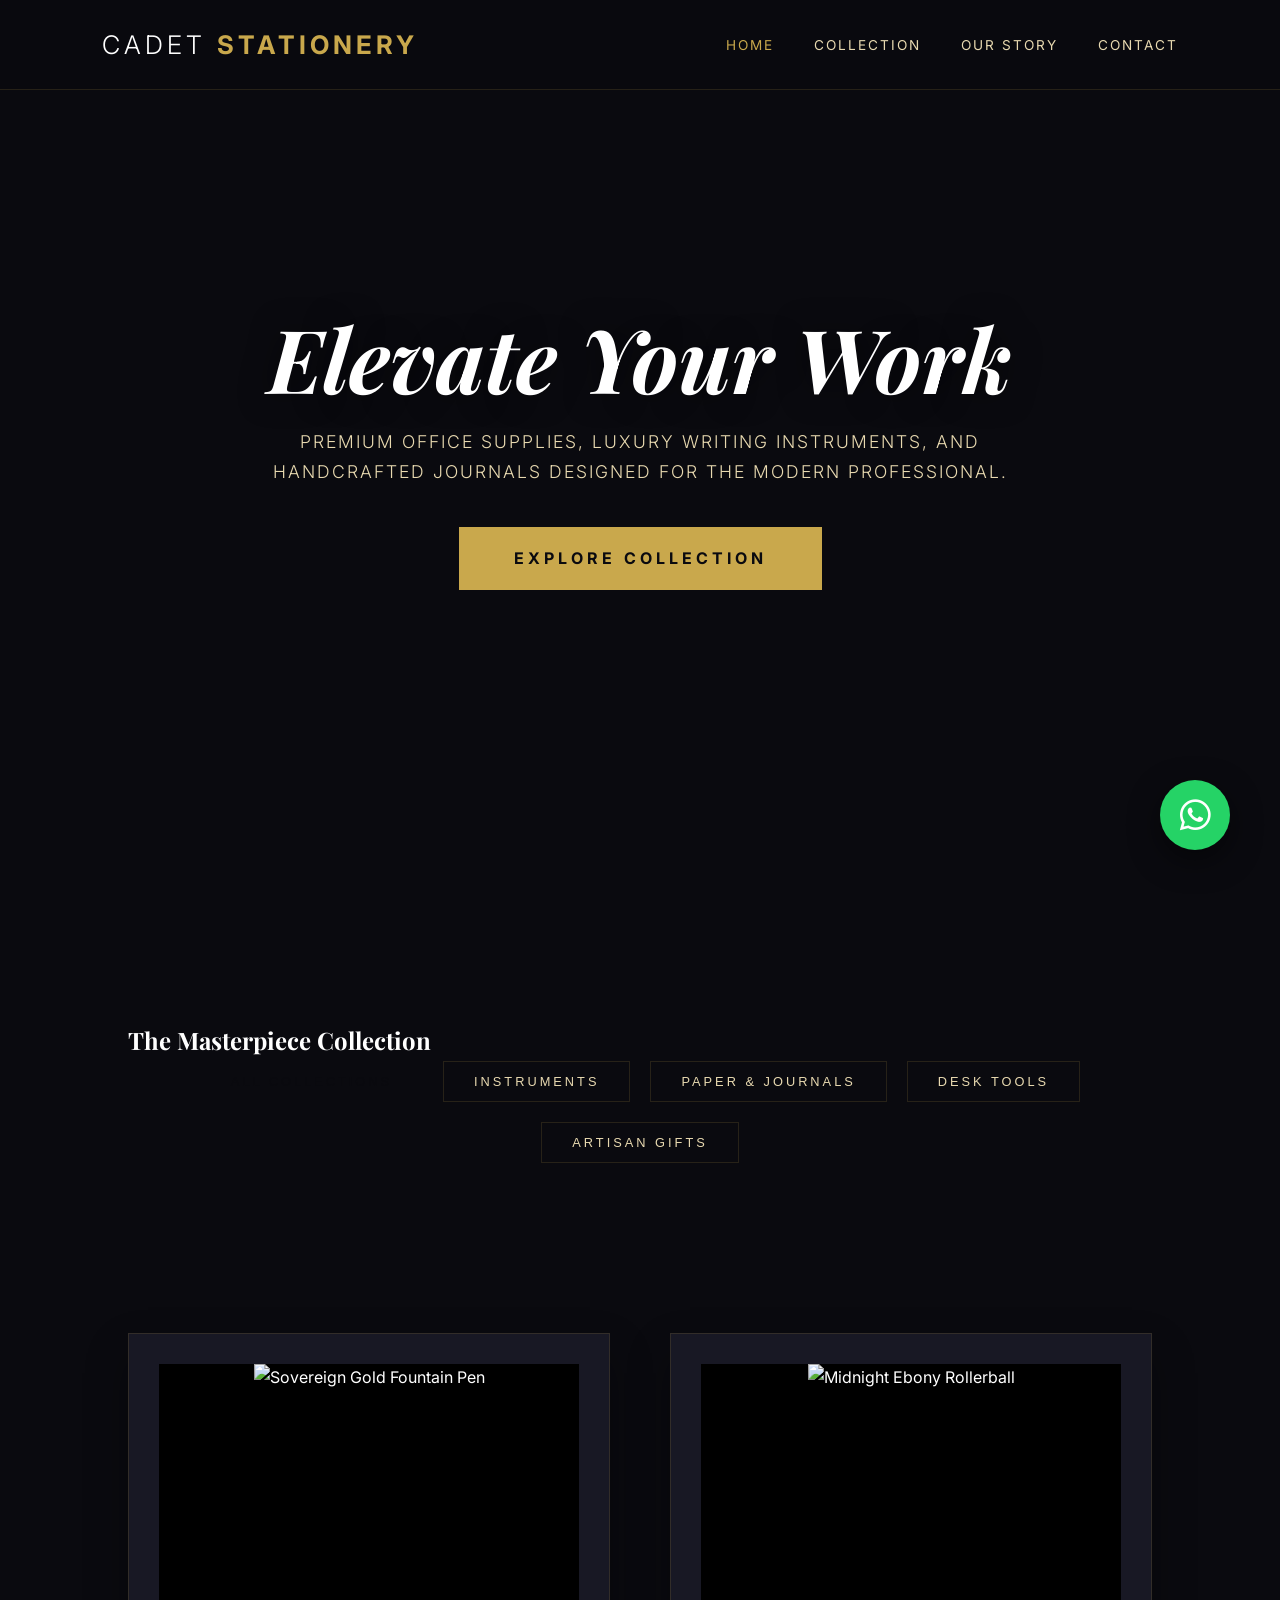
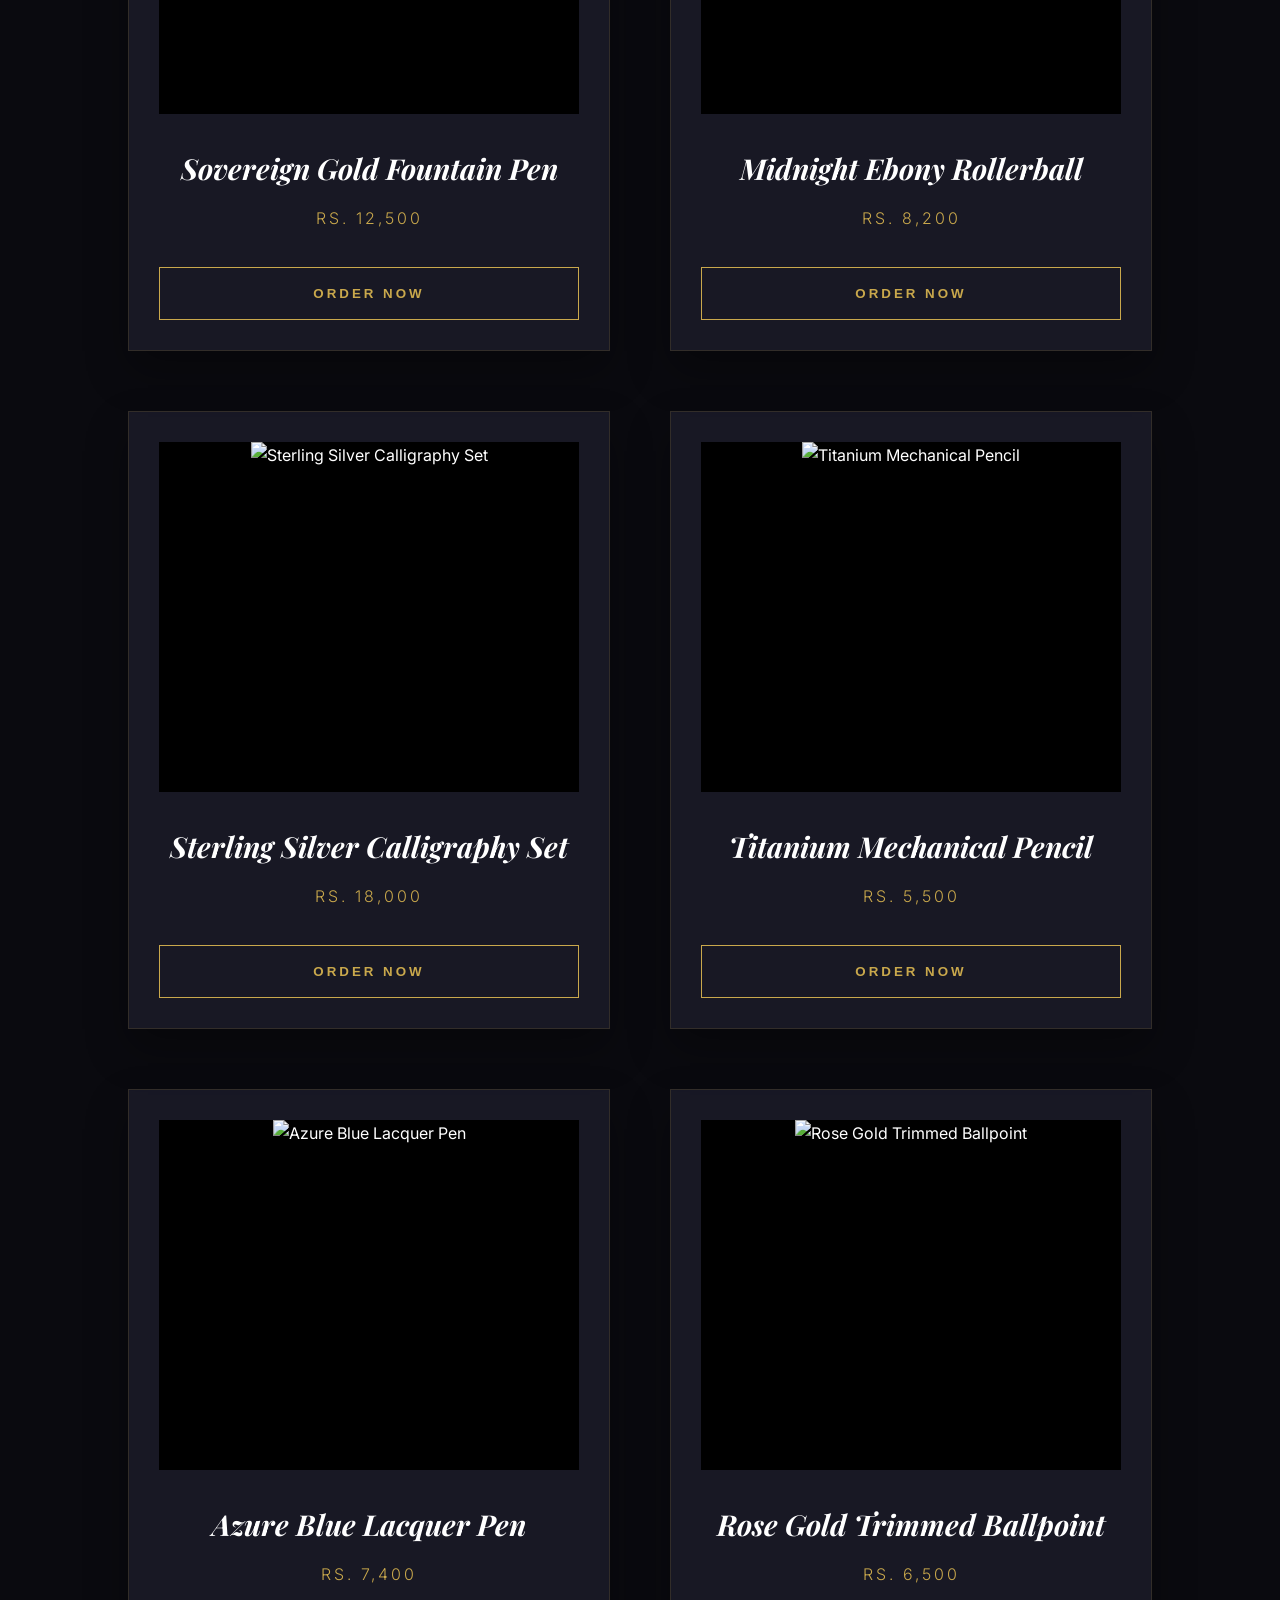
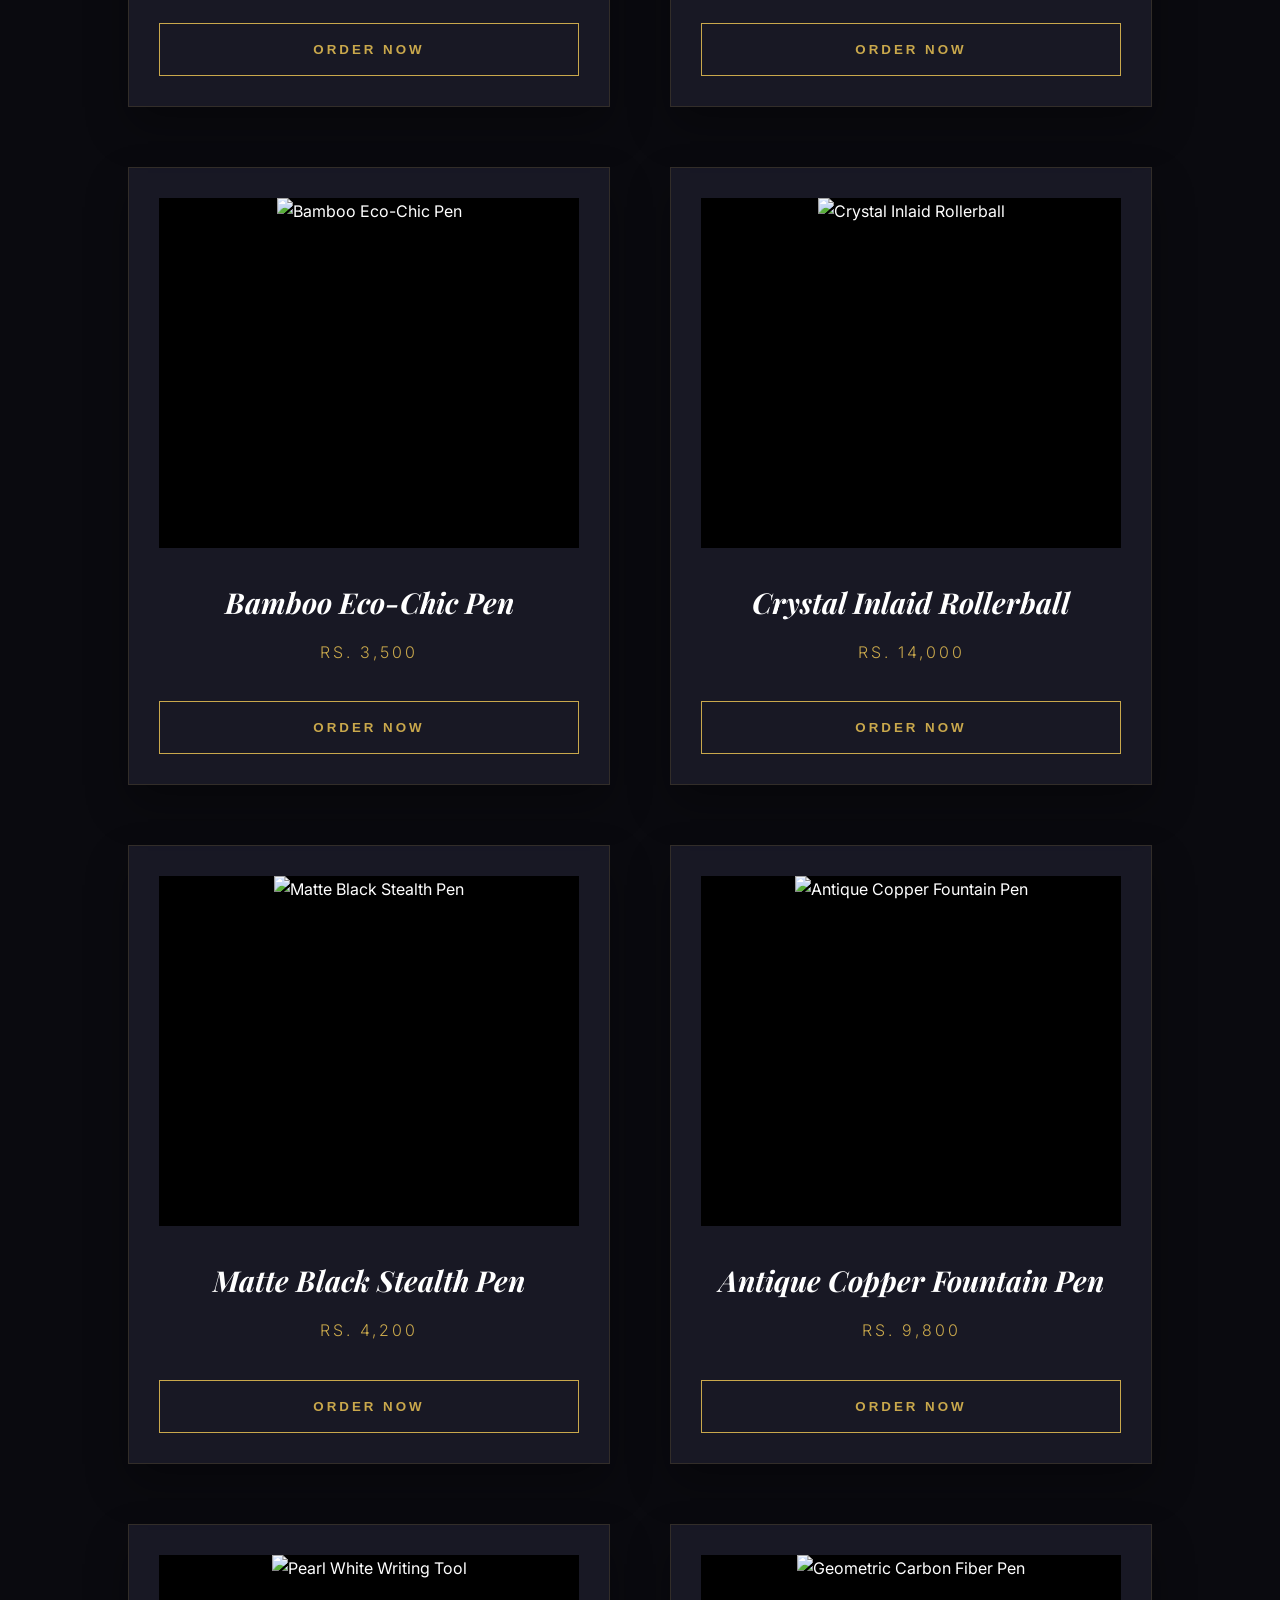
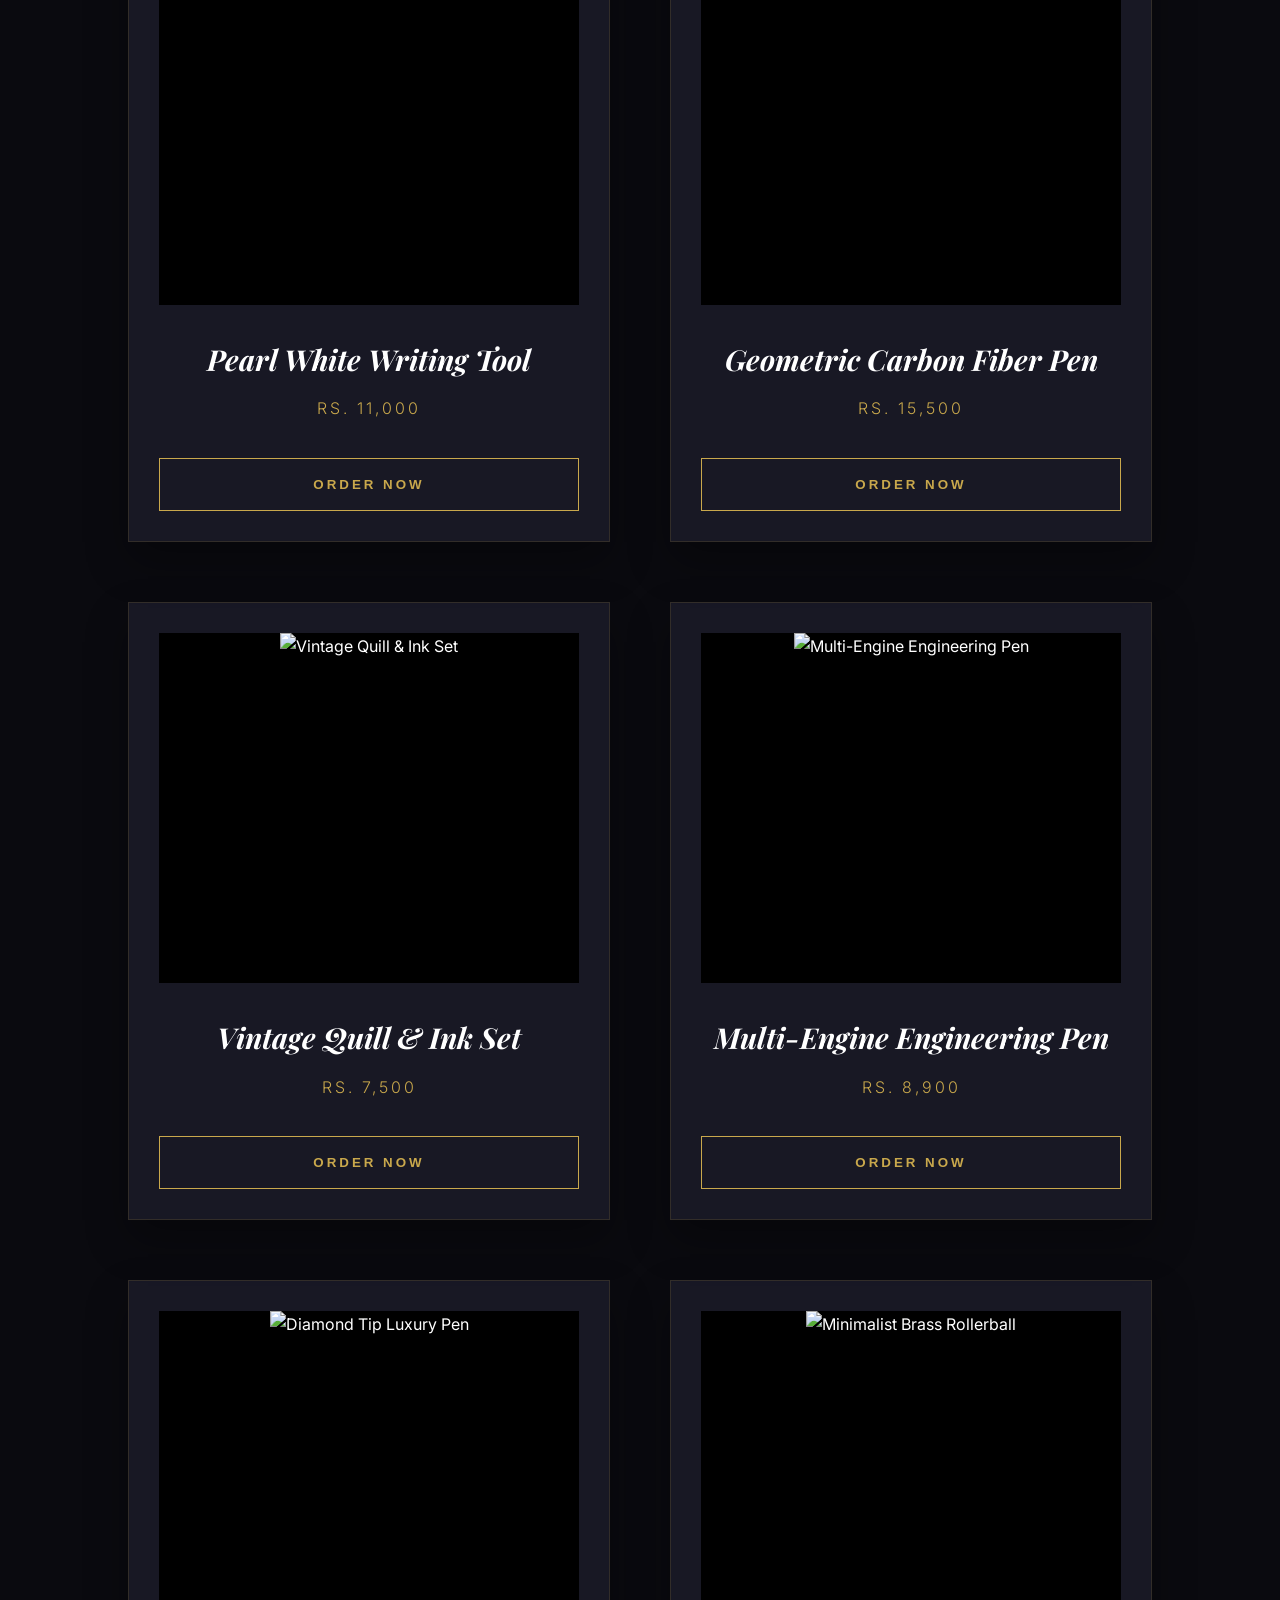
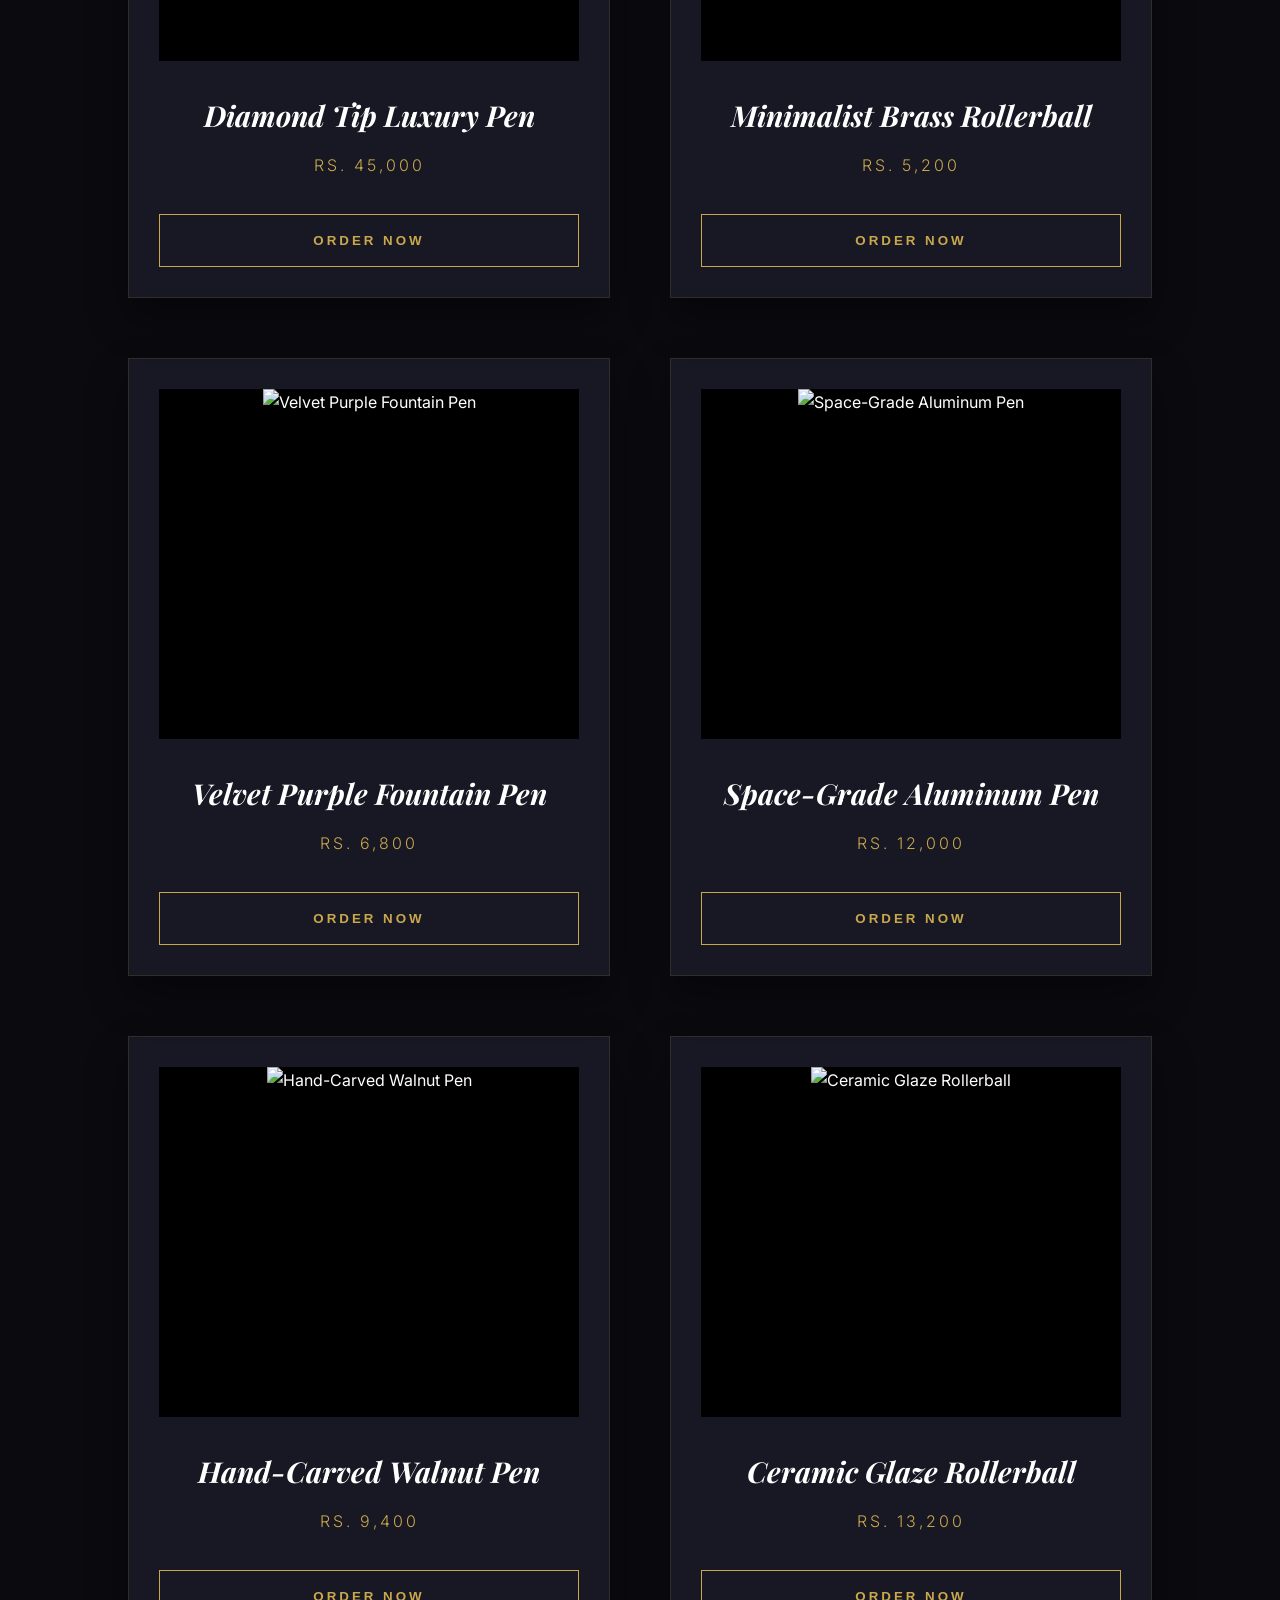
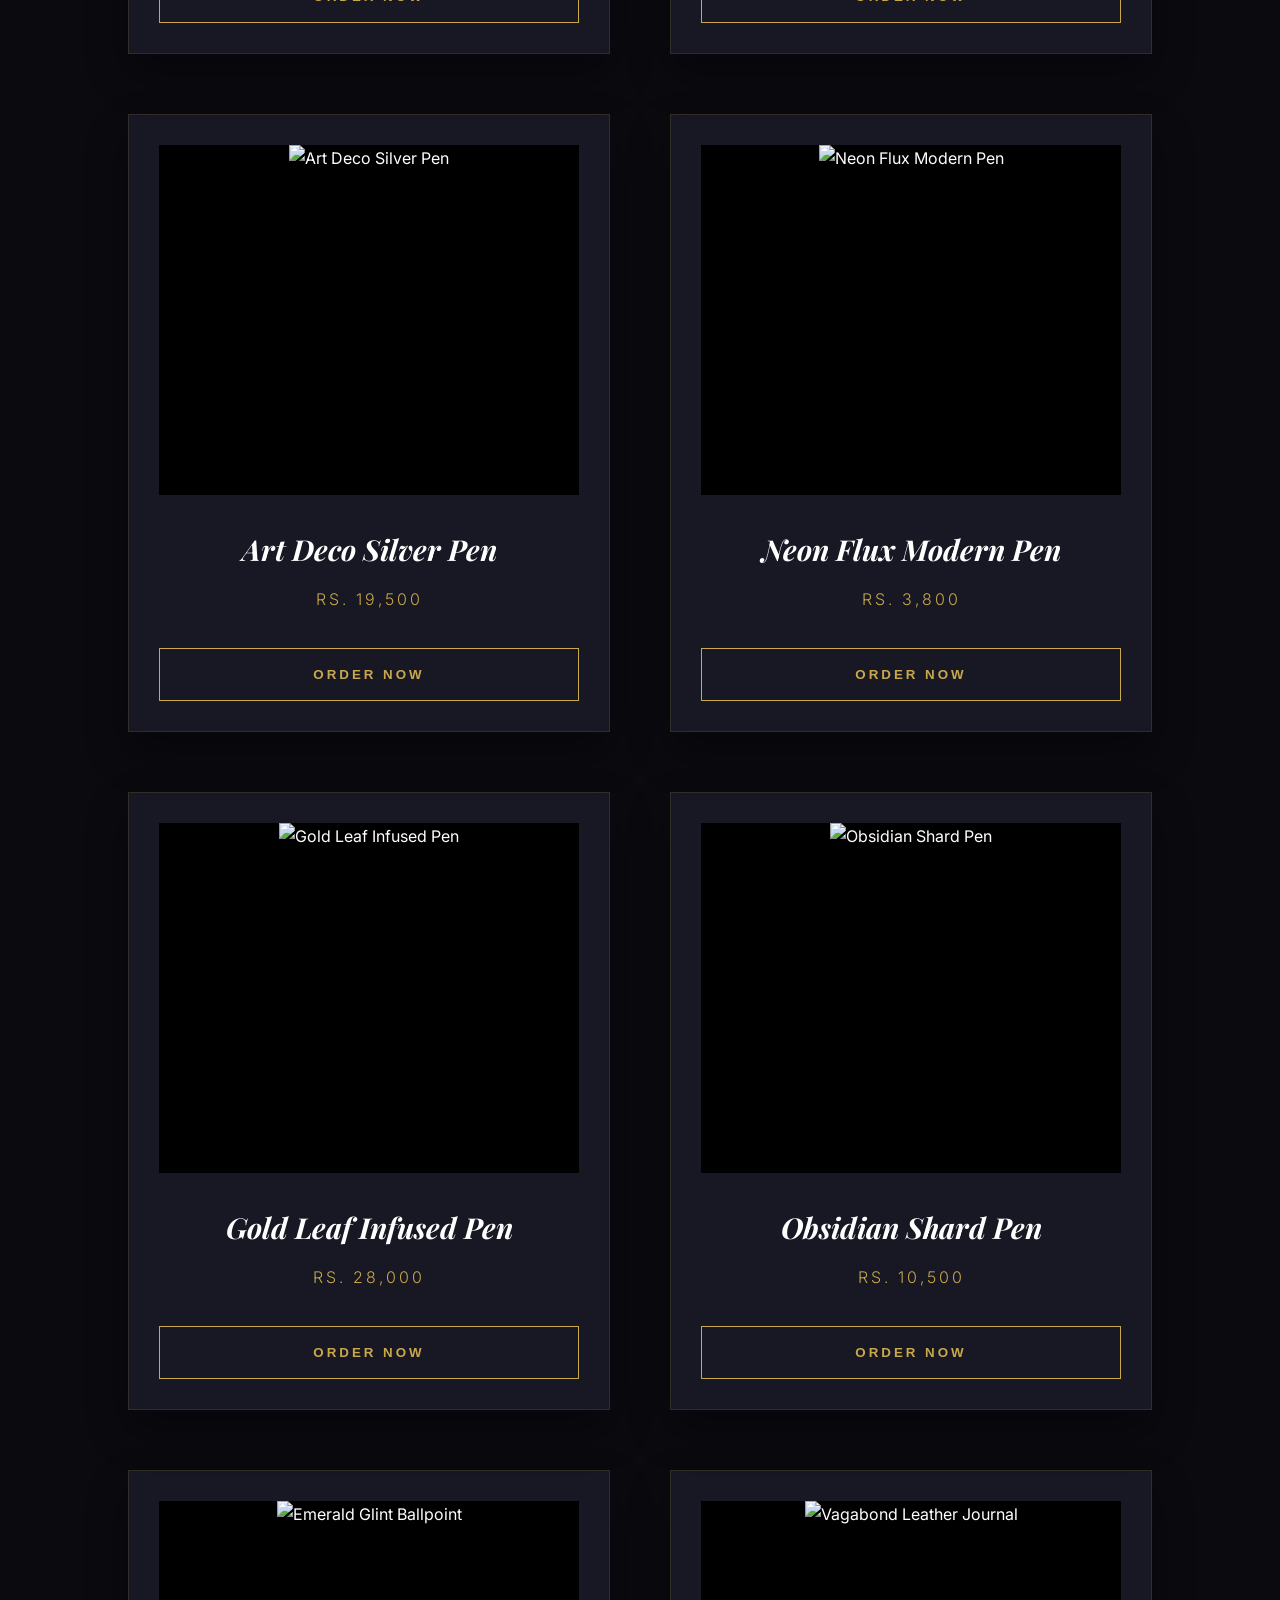
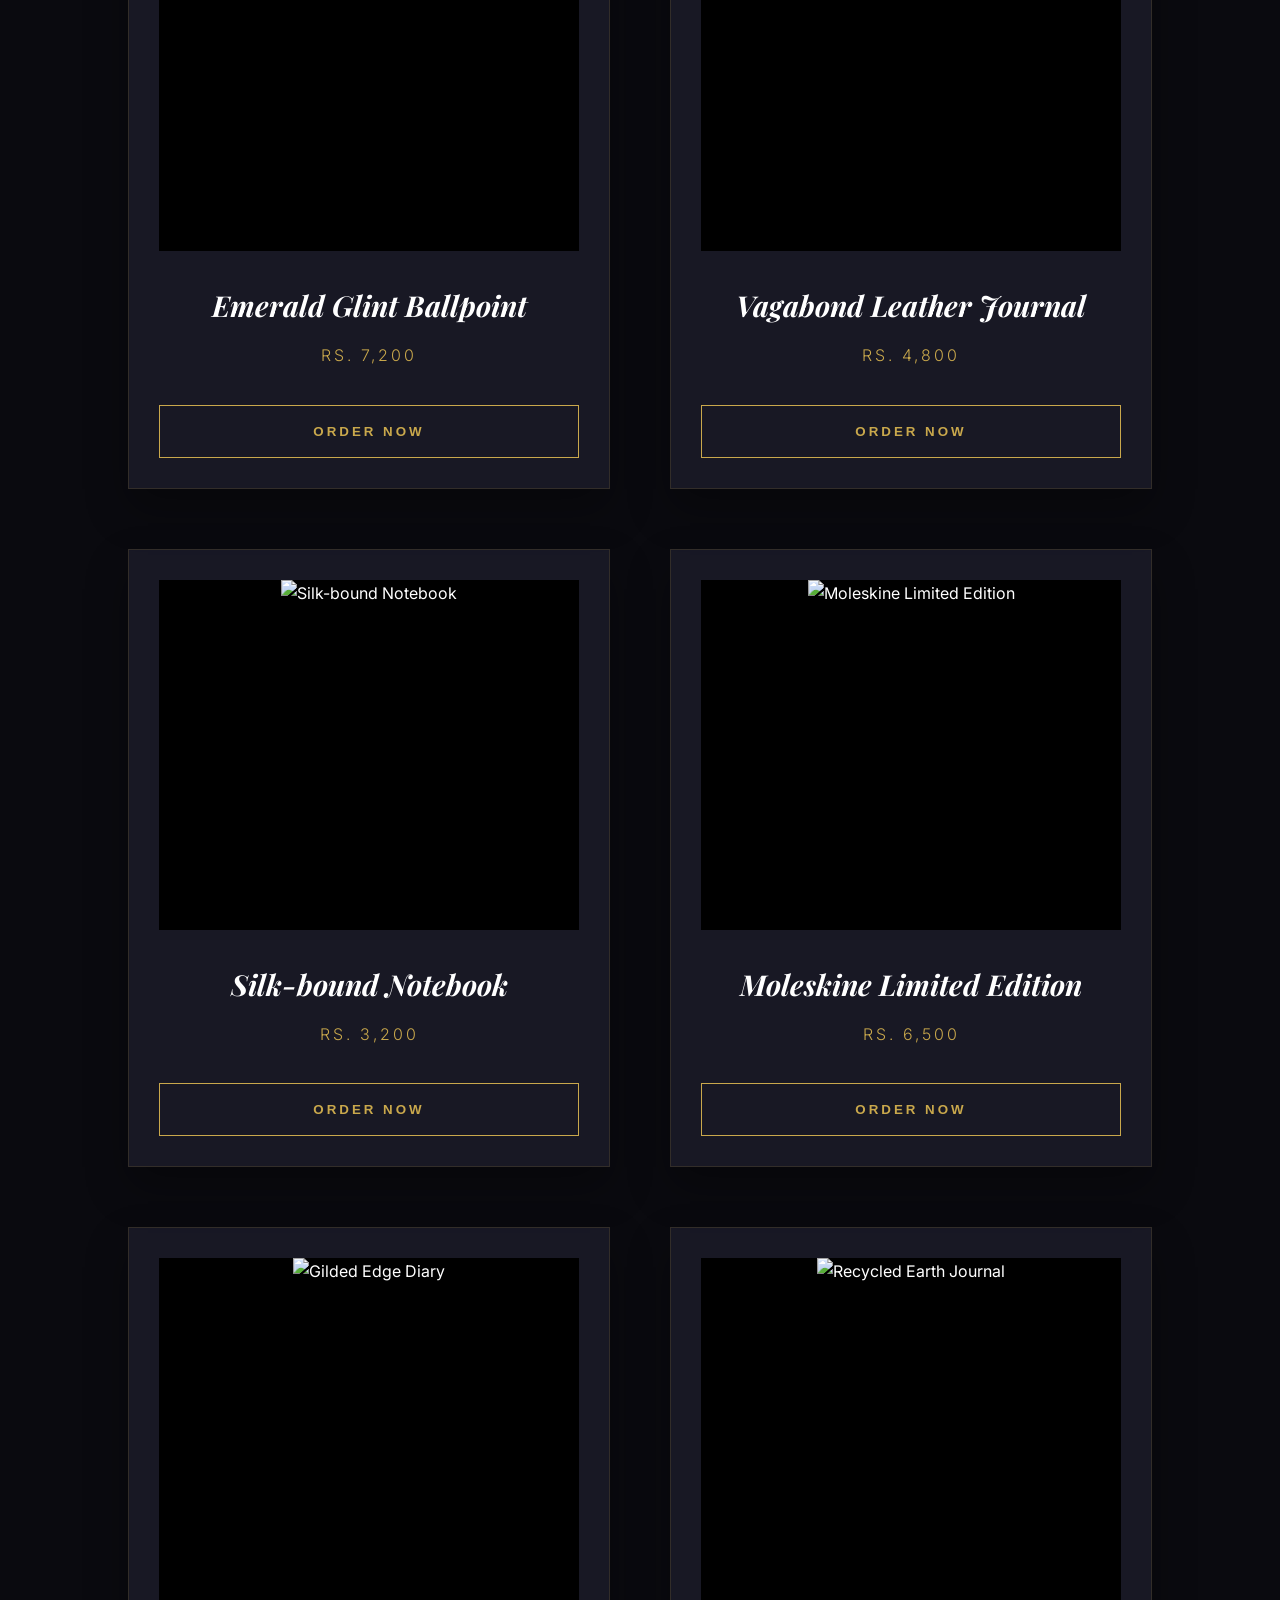
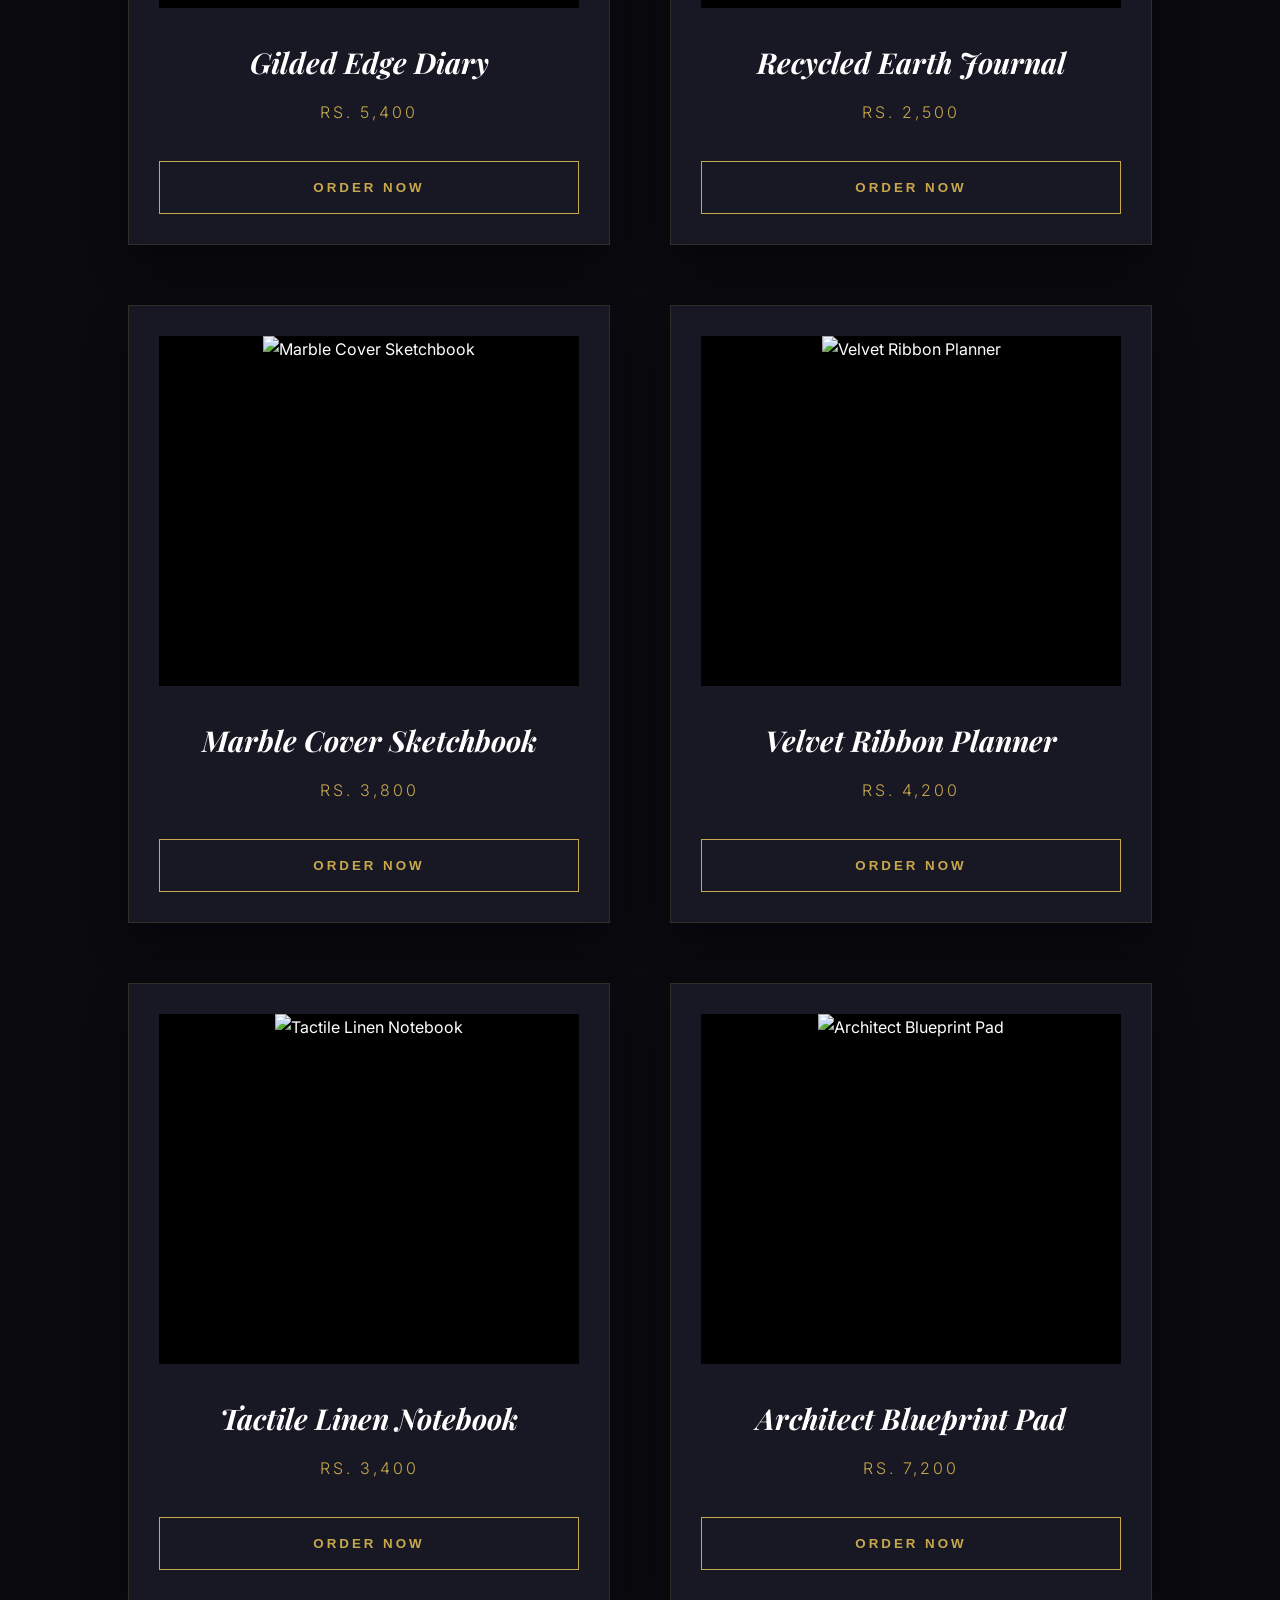
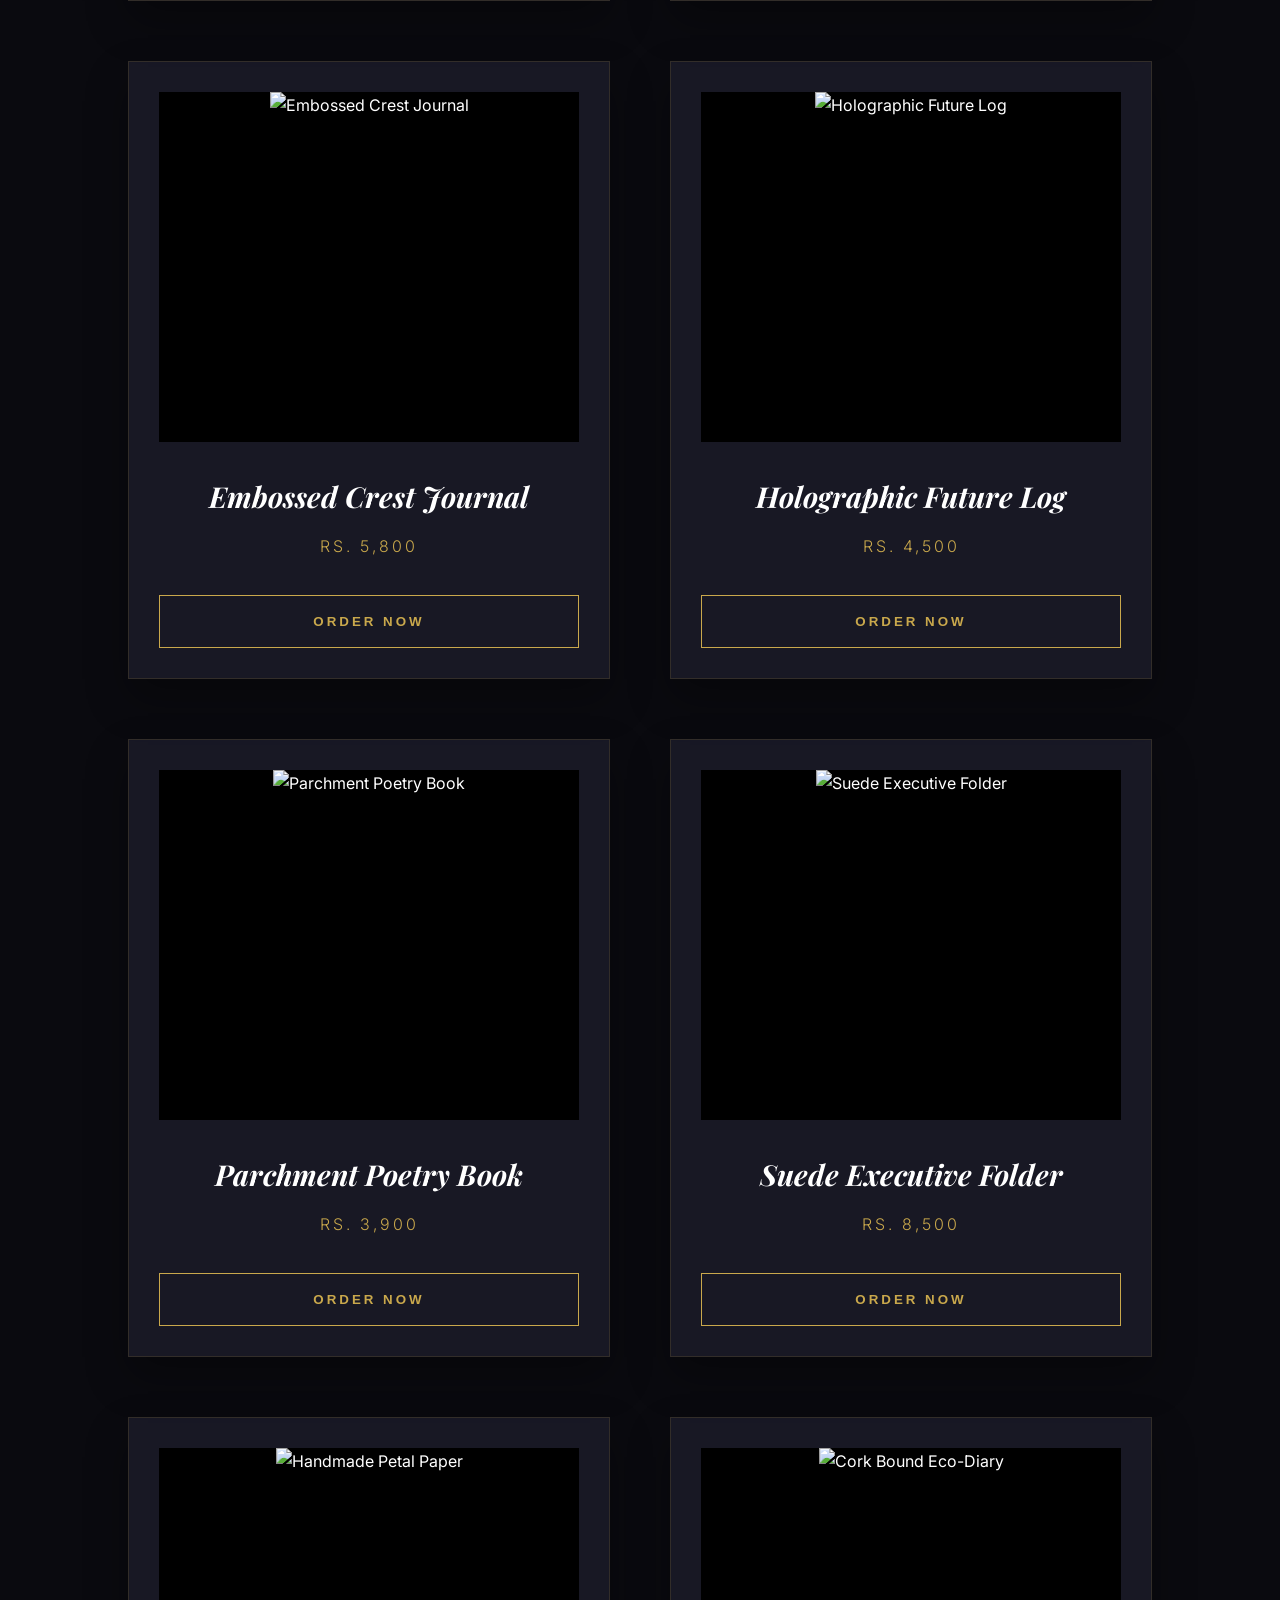
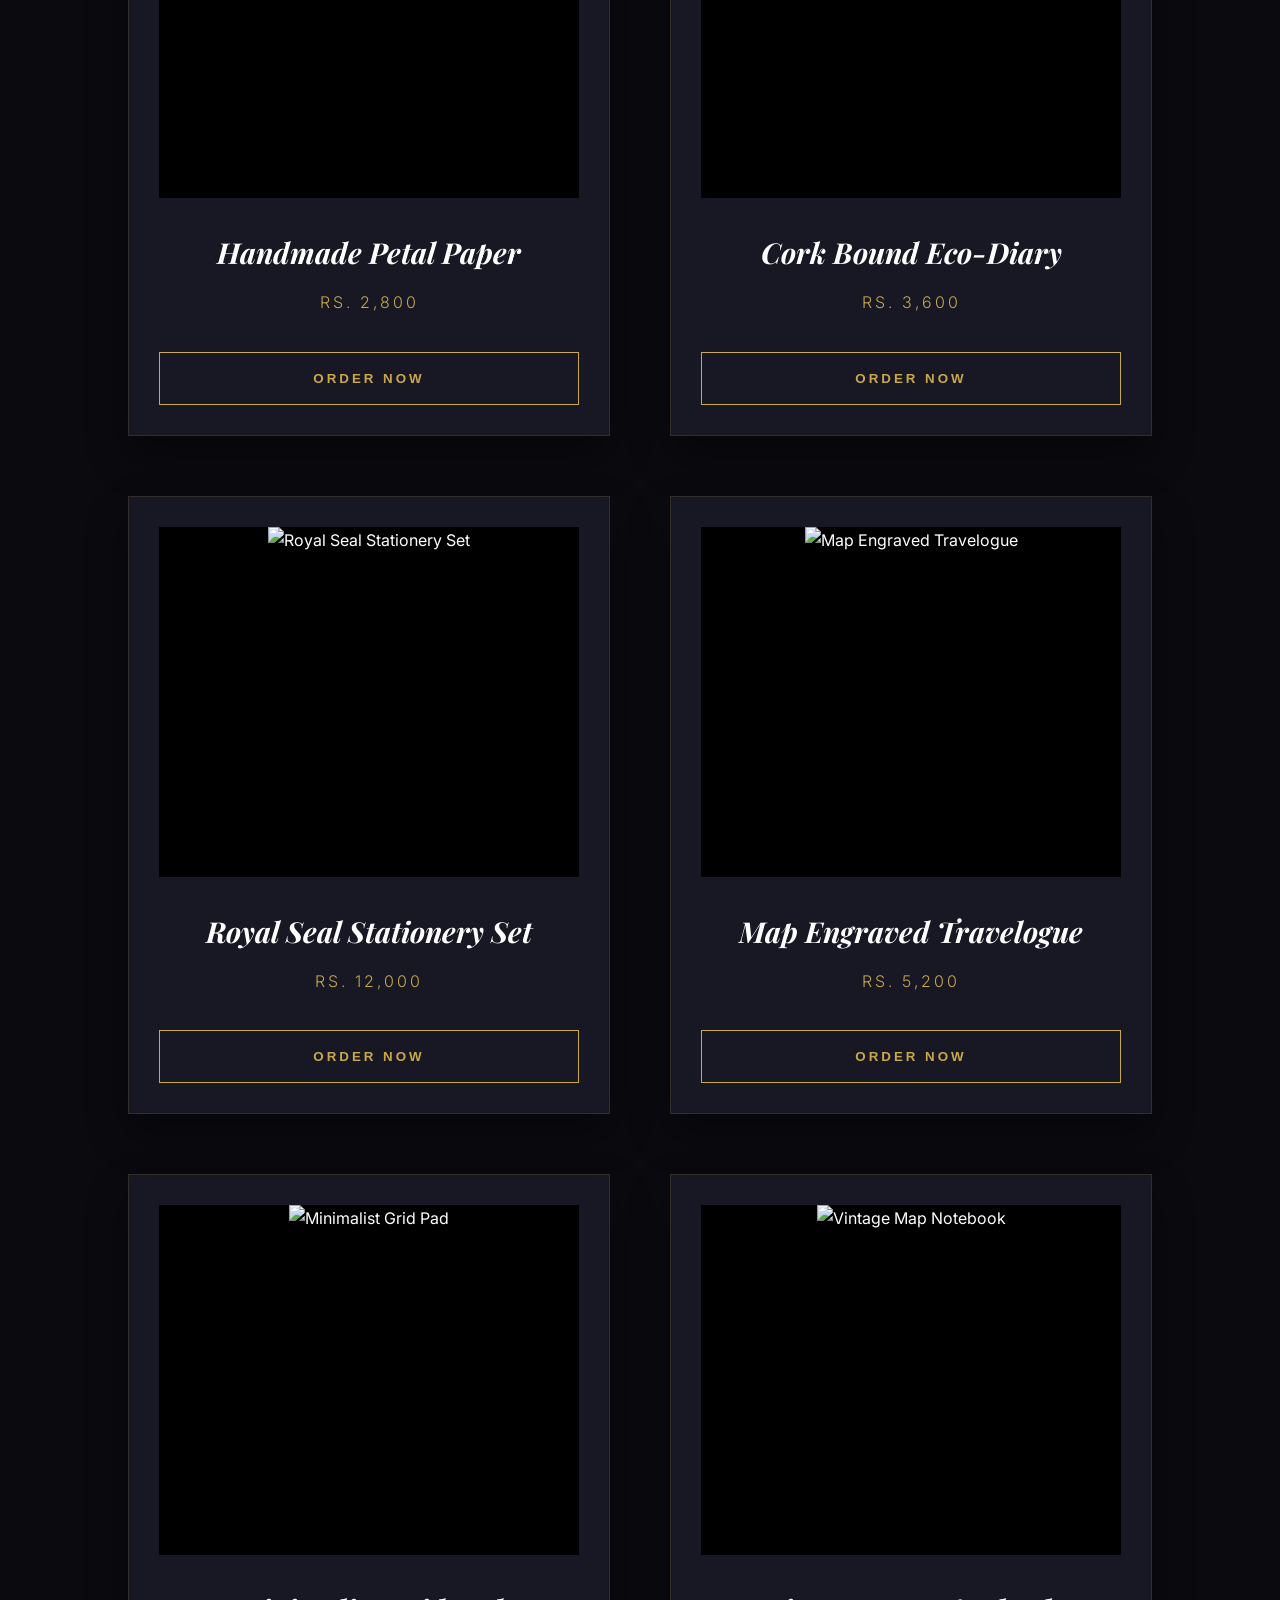
==== commit 81d2c8aa: "Final cleanup: removed Urdu section, updated Firebase, and added developer credit." ====
--- a/index.html
+++ b/index.html
@@ -19,6 +19,8 @@
     <!-- Firebase SDK (Compatible for data persistence later) -->
     <script src="https://www.gstatic.com/firebasejs/10.7.1/firebase-app-compat.js"></script>
     <script src="https://www.gstatic.com/firebasejs/10.7.1/firebase-database-compat.js"></script>
+    <script src="firebase-init.js"></script>
+
 </head>
 
 <body>
@@ -75,8 +77,9 @@
 
     <!-- Footer -->
     <footer>
-        <p>&copy; 2026 Cadet Stationery Store. Crafted for excellence.</p>
+        <p>&copy; 2026 Cadet Stationery Store. Crafted for excellence. <br><span style="color: var(--accent-gold); font-size: 0.8rem; letter-spacing: 2px;">DEVELOPER MUDASIR</span></p>
     </footer>
+
 
     <script src="products.js"></script>
     <script>
--- a/style.css
+++ b/style.css
@@ -6,14 +6,18 @@
 @import url('https://fonts.googleapis.com/css2?family=Inter:wght@300;400;500;700&family=Playfair+Display:ital,wght@0,700;1,400&display=swap');
 
 :root {
-    --primary-navy: #050d1a;
-    --accent-gold: #d4af37;
-    --gold-glow: rgba(212, 175, 55, 0.4);
-    --text-cream: #f4ece1;
+    --primary-obsidian: #0a0a0f;
+    --accent-gold: #c9a84c;
+    --champagne-light: #e8d9b0;
+    --card-deep: #1e1e2e;
+    --aurelian-gold: #a87d30;
+    --gold-glow: rgba(201, 168, 76, 0.3);
+    --chanel-bloom: 0 10px 40px rgba(0, 0, 0, 0.5);
     --text-white: #ffffff;
-    --bg-dark: #02060c;
-    --card-bg: rgba(255, 255, 255, 0.03);
-    --glass-border: rgba(212, 175, 55, 0.15);
+    --text-champagne: #e8d9b0;
+    --bg-dark: #0a0a0f;
+    --card-bg: rgba(30, 30, 46, 0.7);
+    --glass-border: rgba(201, 168, 76, 0.15);
     --transition-slow: all 0.6s cubic-bezier(0.16, 1, 0.3, 1);
     --transition-fast: all 0.3s ease;
 }
@@ -62,8 +66,8 @@
 
 @keyframes goldPulse {
     0% { box-shadow: 0 0 0 0 var(--gold-glow); }
-    70% { box-shadow: 0 0 20px 10px rgba(212, 175, 55, 0); }
-    100% { box-shadow: 0 0 0 0 rgba(212, 175, 55, 0); }
+    70% { box-shadow: 0 0 20px 10px rgba(201, 168, 76, 0); }
+    100% { box-shadow: 0 0 0 0 rgba(201, 168, 76, 0); }
 }
 
 /* Header & Nav */
@@ -73,8 +77,8 @@
     justify-content: space-between;
     align-items: center;
     padding: 0 8%;
-    background: rgba(2, 6, 12, 0.9);
-    backdrop-filter: blur(15px);
+    background: rgba(10, 10, 15, 0.95);
+    backdrop-filter: blur(20px);
     position: fixed;
     width: 100%;
     top: 0;
@@ -87,7 +91,7 @@
     font-size: 1.6rem;
     color: var(--text-white);
     text-decoration: none;
-    letter-spacing: 3px;
+    letter-spacing: 4px;
     text-transform: uppercase;
     font-weight: 300;
 }
@@ -108,7 +112,7 @@
 
 .nav-menu a {
     text-decoration: none;
-    color: var(--text-cream);
+    color: var(--text-champagne);
     font-weight: 400;
     font-size: 0.85rem;
     text-transform: uppercase;
@@ -116,19 +120,33 @@
     transition: var(--transition-fast);
 }
 
-.nav-menu a:hover {
+.nav-menu a:hover, .nav-menu a.active {
     color: var(--accent-gold);
 }
 
-.nav-menu a.active {
-    color: var(--accent-gold);
+.btn-premium {
+    padding: 18px 55px;
+    background: var(--accent-gold);
+    color: var(--primary-obsidian);
+    text-decoration: none;
+    font-weight: 700;
+    text-transform: uppercase;
+    letter-spacing: 4px;
+    transition: var(--transition-slow);
+    display: inline-block;
+}
+
+.btn-premium:hover {
+    background: var(--text-white);
+    color: var(--primary-obsidian);
+    transform: scale(1.05);
 }
 
 .menu-btn {
     display: none;
-    color: var(--text-white);
     font-size: 1.5rem;
     cursor: pointer;
+    color: var(--text-dark);
     transition: var(--transition-fast);
 }
 
@@ -140,7 +158,7 @@
 .hero {
     height: 100vh;
     width: 100%;
-    background: linear-gradient(rgba(2, 6, 12, 0.8), rgba(2, 6, 12, 0.4)), url('hero-bg.png');
+    background: linear-gradient(rgba(10, 10, 15, 0.7), rgba(10, 10, 15, 0.4)), url('hero-bg.png');
     background-size: cover;
     background-position: center;
     display: flex;
@@ -148,49 +166,25 @@
     justify-content: center;
     text-align: center;
     padding: 0 20px;
-    margin-bottom: 80px;
-}
-
-.hero-content {
-    animation: fadeInUp 1.2s ease-out;
-    max-width: 900px;
 }
 
 .hero-content h1 {
-    font-size: 5rem;
+    font-size: 5.5rem;
     margin-bottom: 20px;
     line-height: 1.1;
     font-style: italic;
     color: var(--text-white);
+    text-shadow: 0 0 30px rgba(0, 0, 0, 0.5);
 }
 
 .hero-content p {
     font-size: 1.1rem;
     margin: 0 auto 40px;
-    color: var(--text-cream);
-    letter-spacing: 1px;
+    color: var(--text-champagne);
+    letter-spacing: 2px;
+    text-transform: uppercase;
     font-weight: 300;
-    max-width: 700px;
-}
-
-.btn-premium {
-    padding: 18px 50px;
-    background: var(--accent-gold);
-    color: var(--primary-navy);
-    text-decoration: none;
-    font-weight: 700;
-    text-transform: uppercase;
-    letter-spacing: 3px;
-    transition: var(--transition-slow);
-    display: inline-block;
-    position: relative;
-    overflow: hidden;
-}
-
-.btn-premium:hover {
-    background: var(--text-white);
-    color: var(--primary-navy);
-    transform: scale(1.05);
+    max-width: 800px;
 }
 
 /* Sections */
@@ -204,83 +198,67 @@
 .product-grid {
     display: grid;
     grid-template-columns: repeat(auto-fit, minmax(320px, 1fr));
-    gap: 50px;
-    margin-top: 50px;
+    gap: 60px;
+    margin-top: 60px;
 }
 
 .product-card {
     background: var(--card-bg);
     border: 1px solid var(--glass-border);
-    padding: 30px;
+    padding: 40px;
     text-align: center;
     transition: var(--transition-slow);
     position: relative;
-}
-
-.product-card::before {
-    content: '';
-    position: absolute;
-    top: 0; left: 0; width: 100%; height: 100%;
-    background: radial-gradient(circle at center, var(--gold-glow) 0%, transparent 70%);
-    opacity: 0;
-    transition: var(--transition-slow);
-    z-index: -1;
+    overflow: hidden;
+    box-shadow: 0 20px 40px rgba(0, 0, 0, 0.3);
 }
 
 .product-card:hover {
     transform: translateY(-20px);
     border-color: var(--accent-gold);
-}
-
-.product-card:hover::before {
-    opacity: 1;
-}
-
-.product-img {
+    box-shadow: 0 30px 60px rgba(0, 0, 0, 0.5), 0 0 20px var(--gold-glow);
+}
+
+.product-img-container {
     width: 100%;
-    height: 300px;
-    object-fit: cover;
+    height: 350px;
+    overflow: hidden;
     margin-bottom: 30px;
-    filter: grayscale(20%);
-    transition: var(--transition-slow);
-}
-
-.product-card:hover .product-img {
-    filter: grayscale(0%);
-    transform: scale(1.05);
+    background: #000;
 }
 
 .product-name {
     font-size: 1.8rem;
-    margin-bottom: 10px;
+    margin-bottom: 12px;
     color: var(--text-white);
     font-style: italic;
 }
 
 .product-price {
-    font-size: 1.1rem;
+    font-size: 1rem;
     color: var(--accent-gold);
-    font-weight: 400;
-    margin-bottom: 30px;
-    letter-spacing: 2px;
+    font-weight: 300;
+    margin-bottom: 35px;
+    letter-spacing: 3px;
+    text-transform: uppercase;
 }
 
 .buy-btn {
     width: 100%;
-    padding: 15px;
+    padding: 18px;
     background: transparent;
     color: var(--accent-gold);
     border: 1px solid var(--accent-gold);
     cursor: pointer;
     font-weight: 700;
     text-transform: uppercase;
-    letter-spacing: 2px;
+    letter-spacing: 3px;
     transition: var(--transition-fast);
 }
 
 .buy-btn:hover {
     background: var(--accent-gold);
-    color: var(--primary-navy);
+    color: var(--primary-obsidian);
 }
 
 /* WhatsApp Float */
@@ -308,59 +286,10 @@
     transform: scale(1.1) rotate(10deg);
 }
 
-/* Footer */
-footer {
-    padding: 100px 10%;
-    text-align: center;
-    background: #010408;
-    border-top: 1px solid var(--glass-border);
-}
-
-footer p {
-    color: var(--text-cream);
-    opacity: 0.5;
-    font-size: 0.8rem;
-    letter-spacing: 2px;
-    text-transform: uppercase;
-}
-
-/* Filter Bar Styling */
-.filter-bar {
-    display: flex;
-    justify-content: center;
-    gap: 15px;
-    margin: 40px 0;
-    flex-wrap: wrap;
-}
-
-.filter-tab {
-    padding: 10px 25px;
-    background: transparent;
-    border: 1px solid var(--glass-border);
-    color: var(--text-cream);
-    cursor: pointer;
-    font-size: 0.8rem;
-    text-transform: uppercase;
-    letter-spacing: 2px;
-    transition: var(--transition-fast);
-    border-radius: 2px;
-}
-
-.filter-tab:hover, .filter-tab.active {
-    border-color: var(--accent-gold);
-    color: var(--accent-gold);
-    background: rgba(212, 175, 55, 0.05);
-}
-
-/* Enhanced Product Cards */
-.product-img-container {
-    width: 100%;
-    height: 320px;
-    overflow: hidden;
-    margin-bottom: 25px;
-    background: #050d1a;
-    position: relative;
-    border: 1px solid var(--glass-border);
+.product-card:hover {
+    transform: translateY(-10px);
+    border-color: var(--primary-forest);
+    box-shadow: 0 20px 40px rgba(26, 60, 52, 0.08);
 }
 
 .product-img {
@@ -368,6 +297,52 @@
     height: 100%;
     object-fit: cover;
     transition: var(--transition-slow);
+}
+
+.product-card:hover .product-img {
+    transform: scale(1.08);
+}
+
+/* Category Filters */
+.filter-bar {
+    display: flex;
+    justify-content: center;
+    gap: 20px;
+    margin-bottom: 60px;
+    flex-wrap: wrap;
+}
+
+.filter-tab {
+    padding: 12px 30px;
+    background: transparent;
+    border: 1px solid var(--glass-border);
+    color: var(--text-champagne);
+    cursor: pointer;
+    font-size: 0.8rem;
+    text-transform: uppercase;
+    letter-spacing: 3px;
+    transition: var(--transition-fast);
+}
+
+.filter-tab:hover, .filter-tab.active {
+    background: var(--accent-champagne);
+    color: var(--primary-obsidian);
+    border-color: var(--accent-champagne);
+}
+
+footer {
+    padding: 100px 8%;
+    background: #000000;
+    text-align: center;
+    border-top: 1px solid var(--glass-border);
+}
+
+footer p {
+    color: var(--text-champagne);
+    font-size: 0.75rem;
+    letter-spacing: 4px;
+    text-transform: uppercase;
+    opacity: 0.7;
 }
 
 .product-card:hover .product-img {
@@ -384,6 +359,12 @@
     display: flex;
     flex-direction: column;
     justify-content: space-between;
+}
+
+.product-card:hover {
+    transform: translateY(-20px);
+    border-color: var(--accent-gold);
+    box-shadow: var(--gold-bloom);
 }
 
 /* Responsive Design System Refinement */
@@ -432,19 +413,26 @@
         grid-template-columns: repeat(2, 1fr) !important; 
         gap: 15px !important; 
     }
-    .hero-content h1 { font-size: 2.5rem; }
+    .hero-content h1 { font-size: 2.2rem; }
+    .hero-content p { font-size: 0.8rem; }
+    .btn-premium { 
+        padding: 12px 25px !important; 
+        font-size: 0.7rem !important; 
+        width: auto !important;
+        margin: 0 auto;
+    }
     .section-container { padding: 40px 4% !important; }
-    .product-img-container { height: 180px; }
-    .product-card { padding: 15px; }
-    .product-name { font-size: 1rem; margin-bottom: 5px; height: 2.8em; overflow: hidden; }
-    .product-price { font-size: 0.85rem; margin-bottom: 10px; }
-    .buy-btn { padding: 8px; font-size: 0.65rem; }
+    .product-img-container { height: 160px; }
+    .product-card { padding: 12px; }
+    .product-name { font-size: 0.9rem; margin-bottom: 5px; height: 2.8em; overflow: hidden; }
+    .product-price { font-size: 0.8rem; margin-bottom: 10px; }
+    .buy-btn { padding: 8px; font-size: 0.6rem; }
 }
 
 @media (max-width: 400px) {
     .product-grid { gap: 10px !important; }
-    .product-img-container { height: 150px; }
-    .product-name { font-size: 0.85rem; }
+    .product-img-container { height: 140px; }
+    .product-name { font-size: 0.8rem; }
 }
 
 /* Tablet/Mobile Fixes for Heritage & Contact */
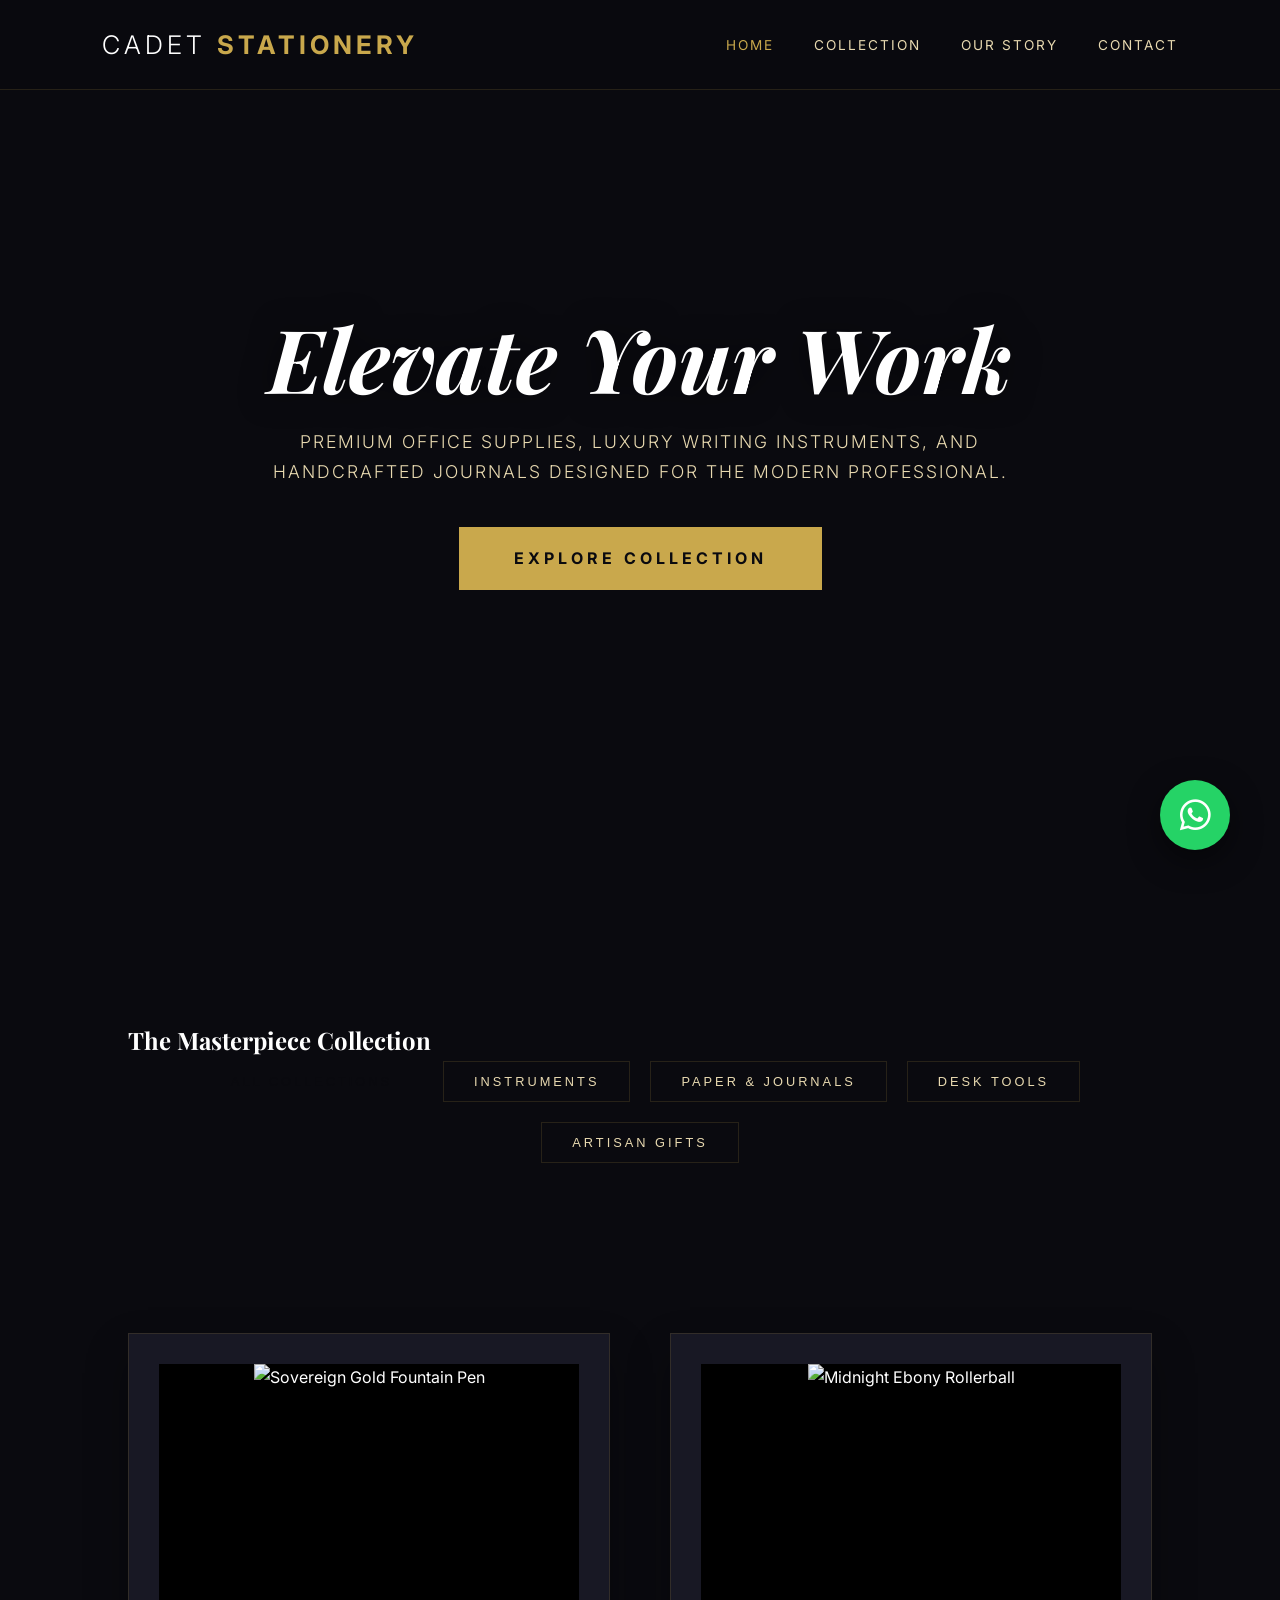
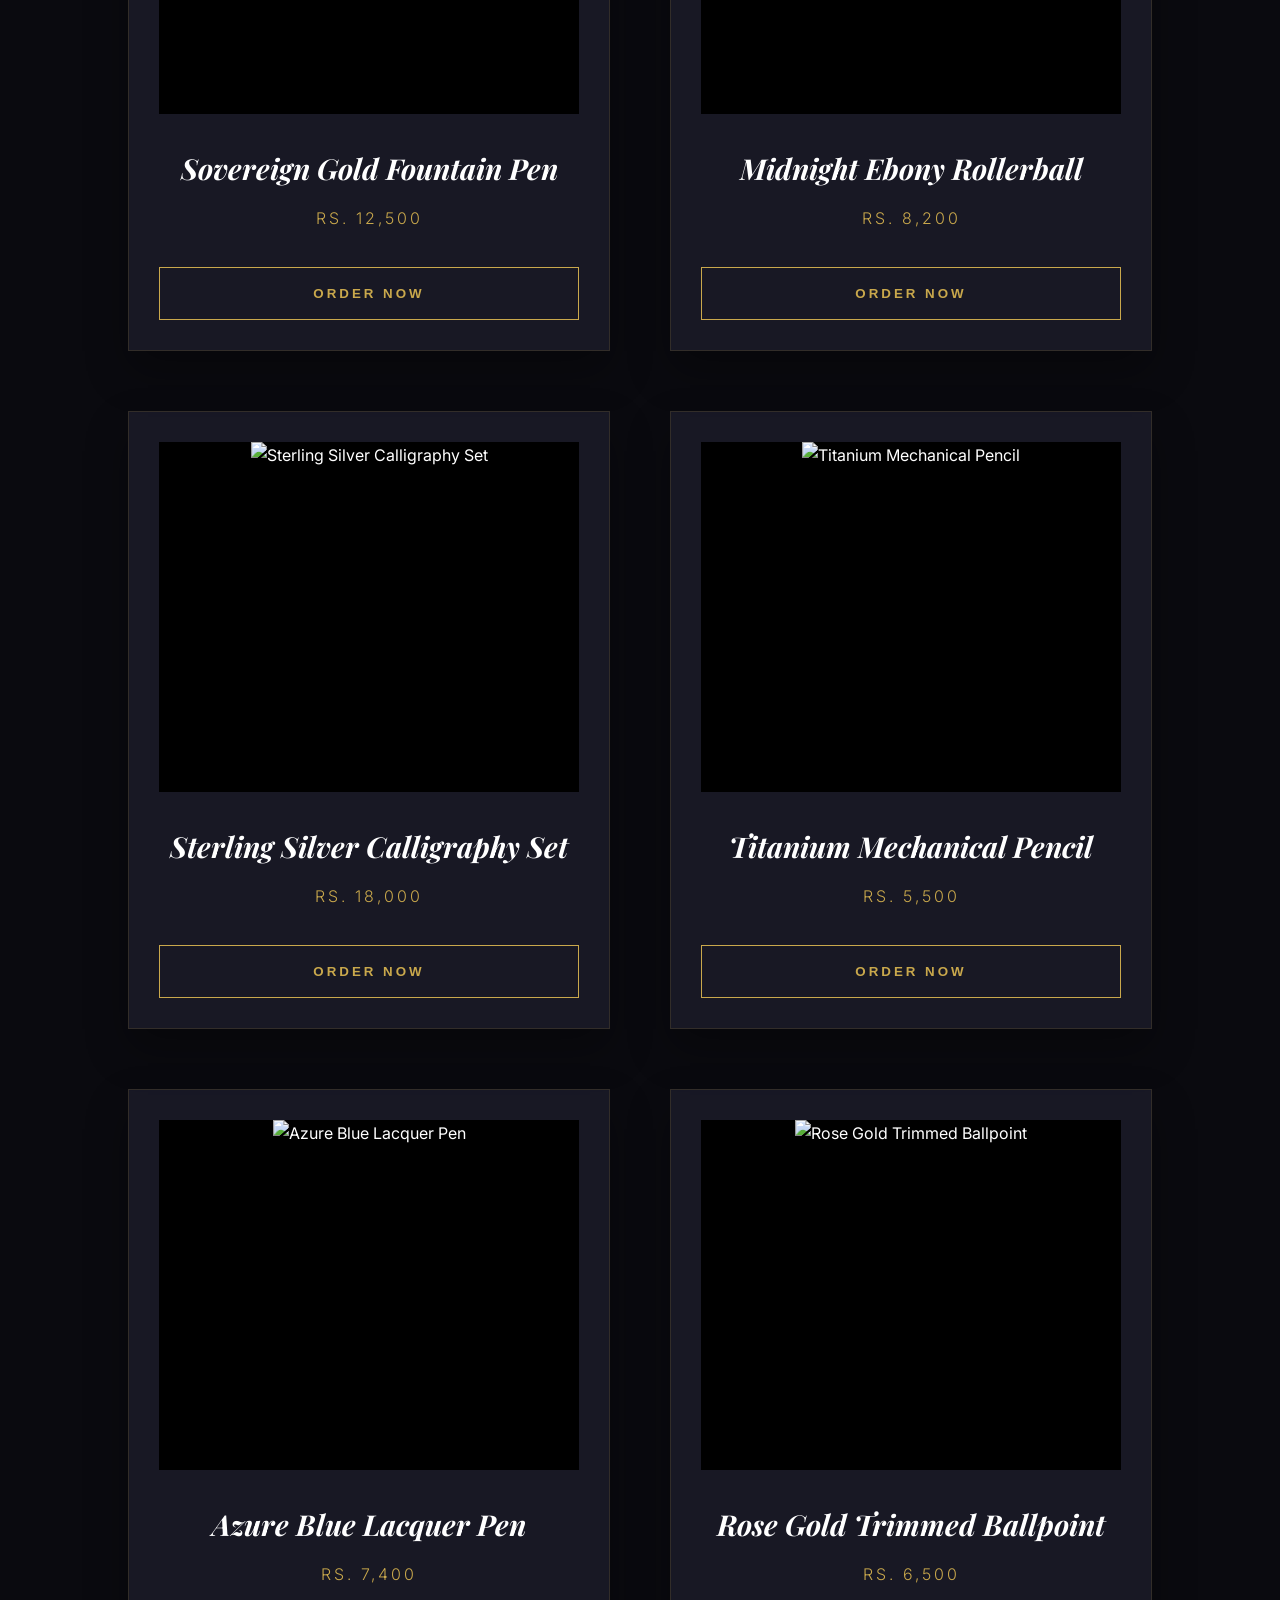
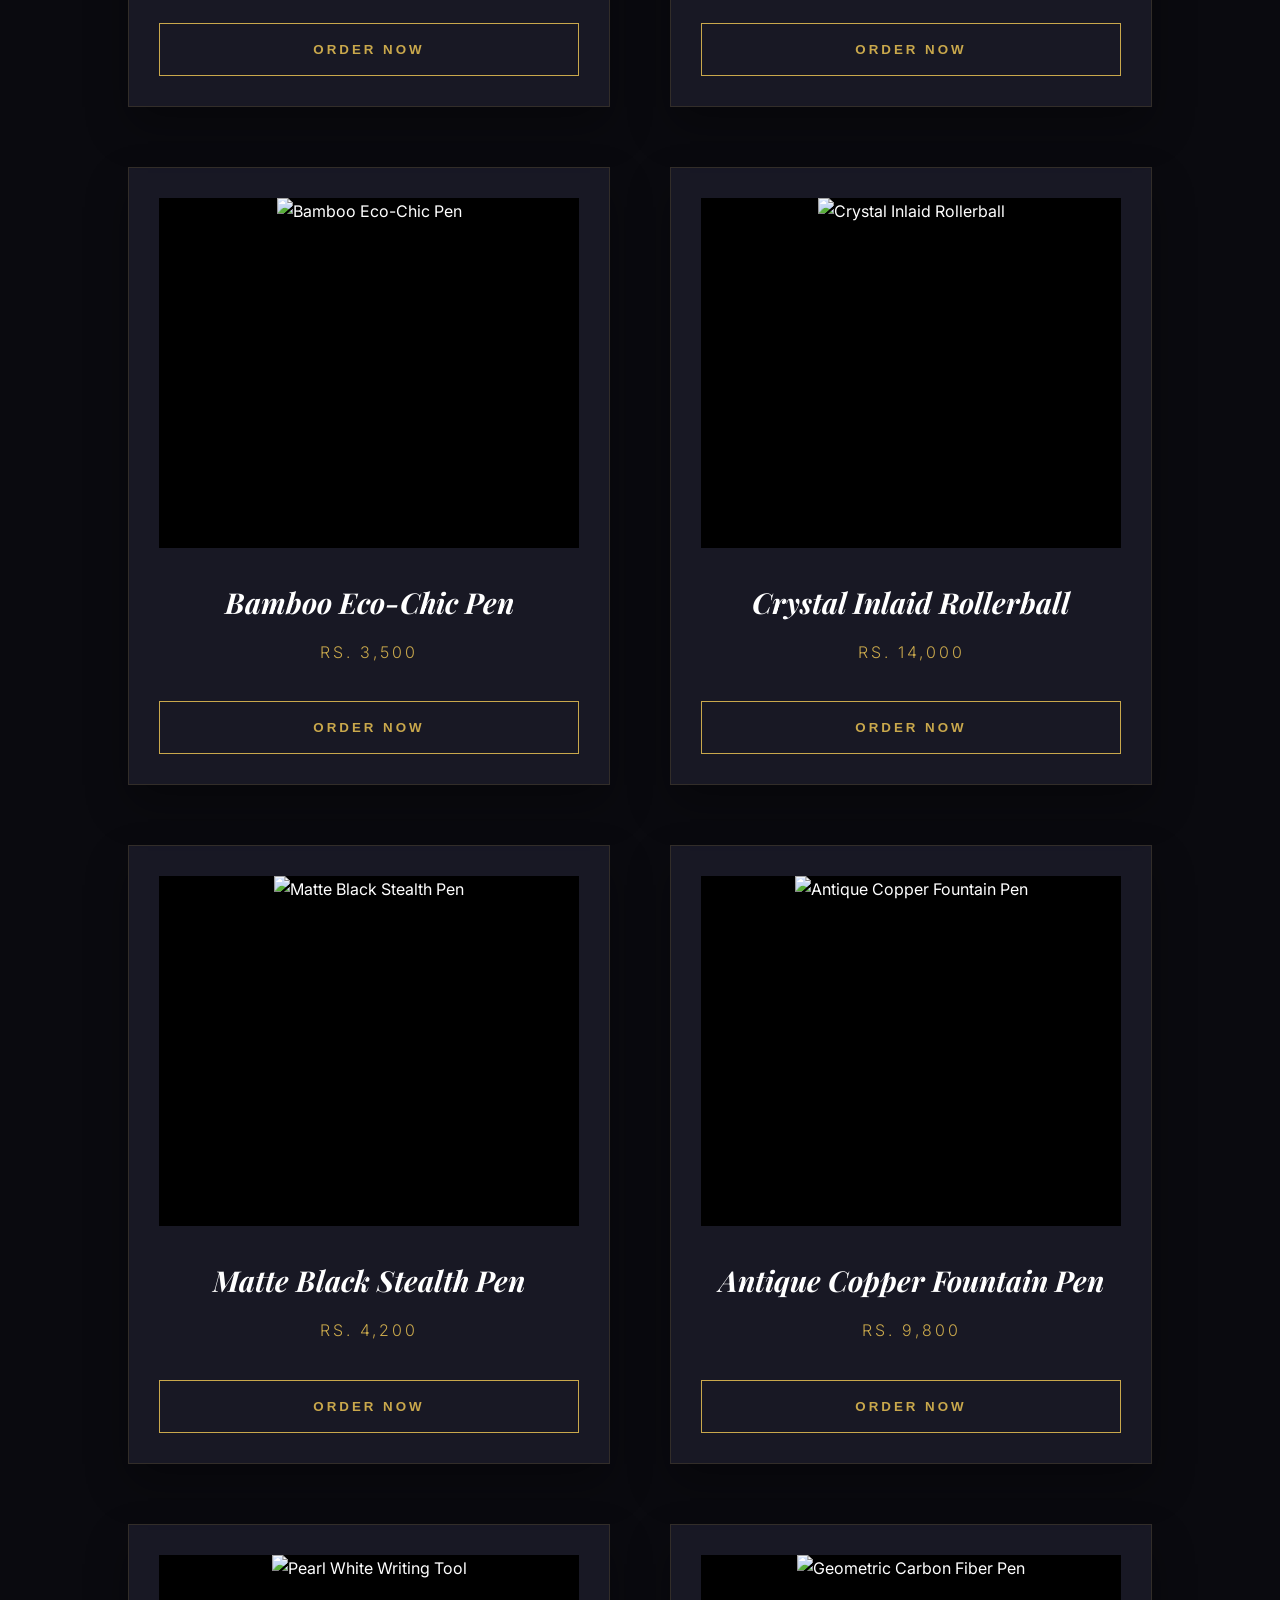
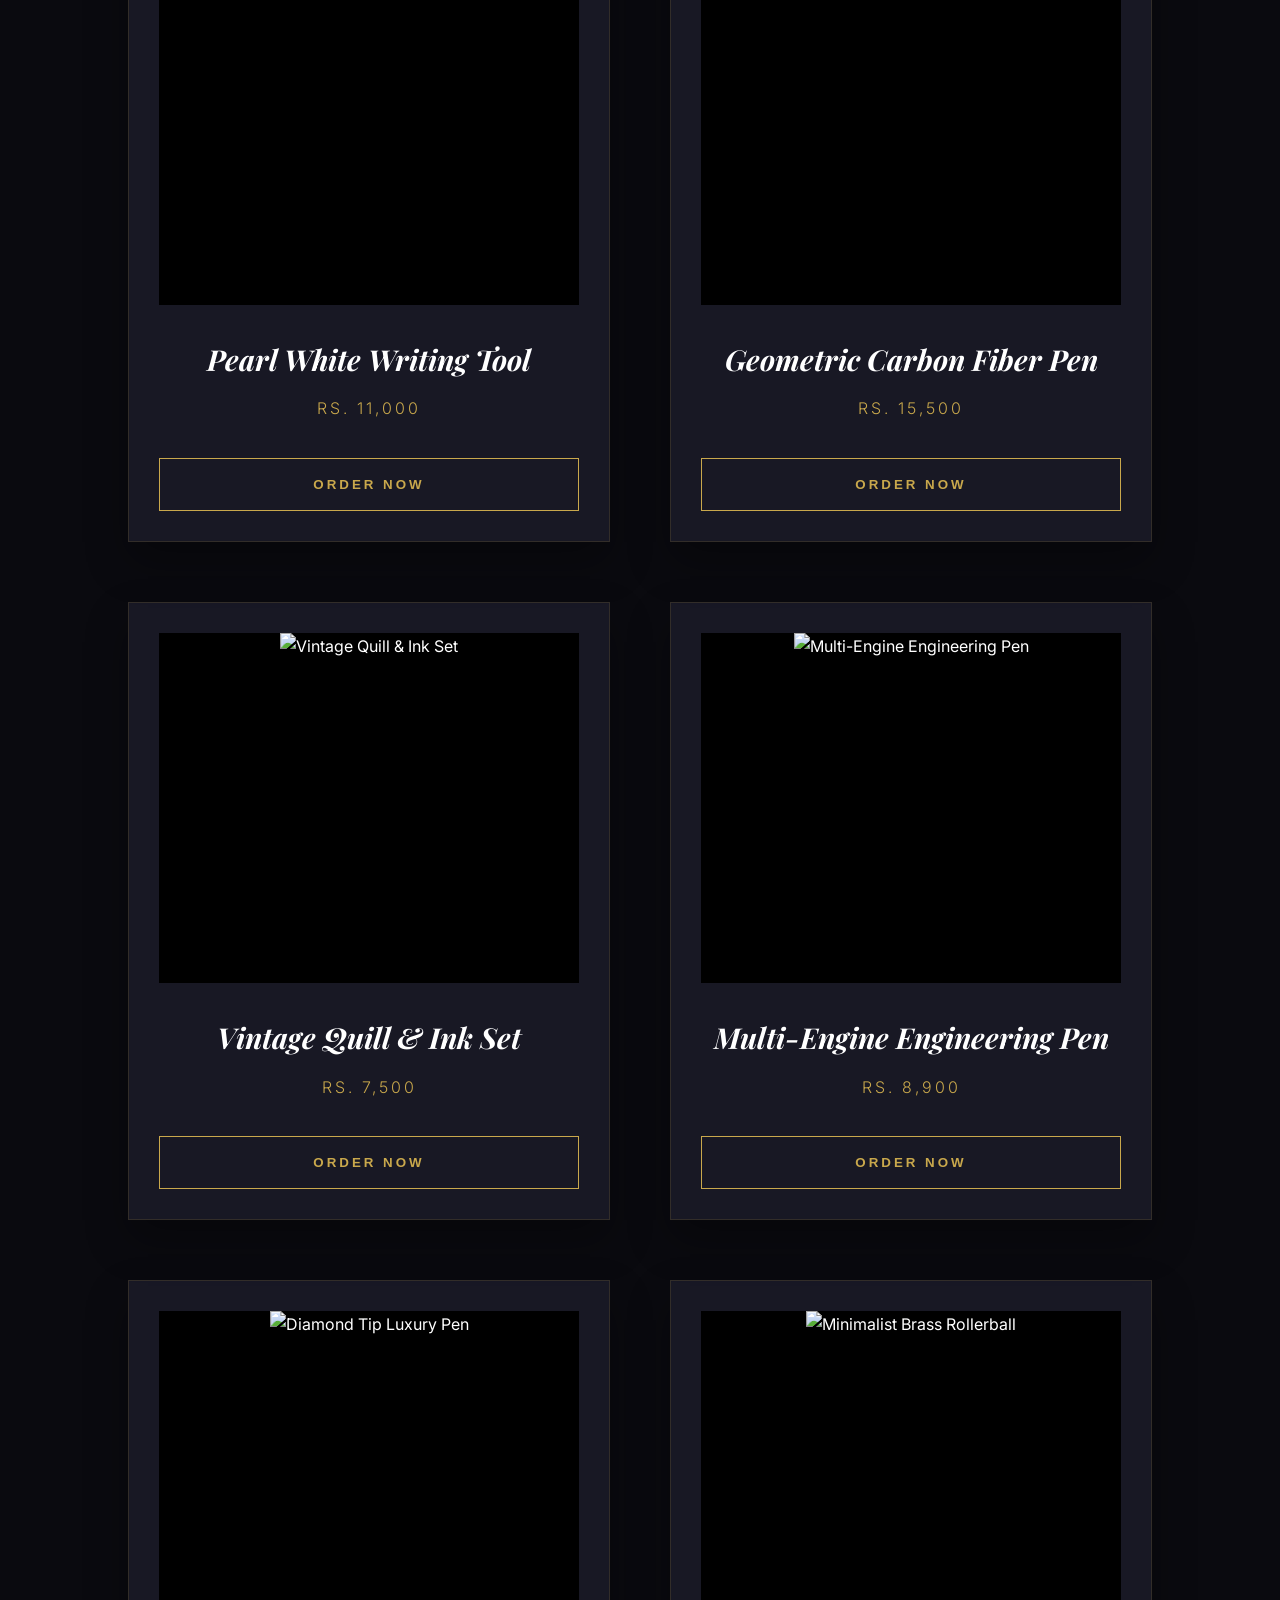
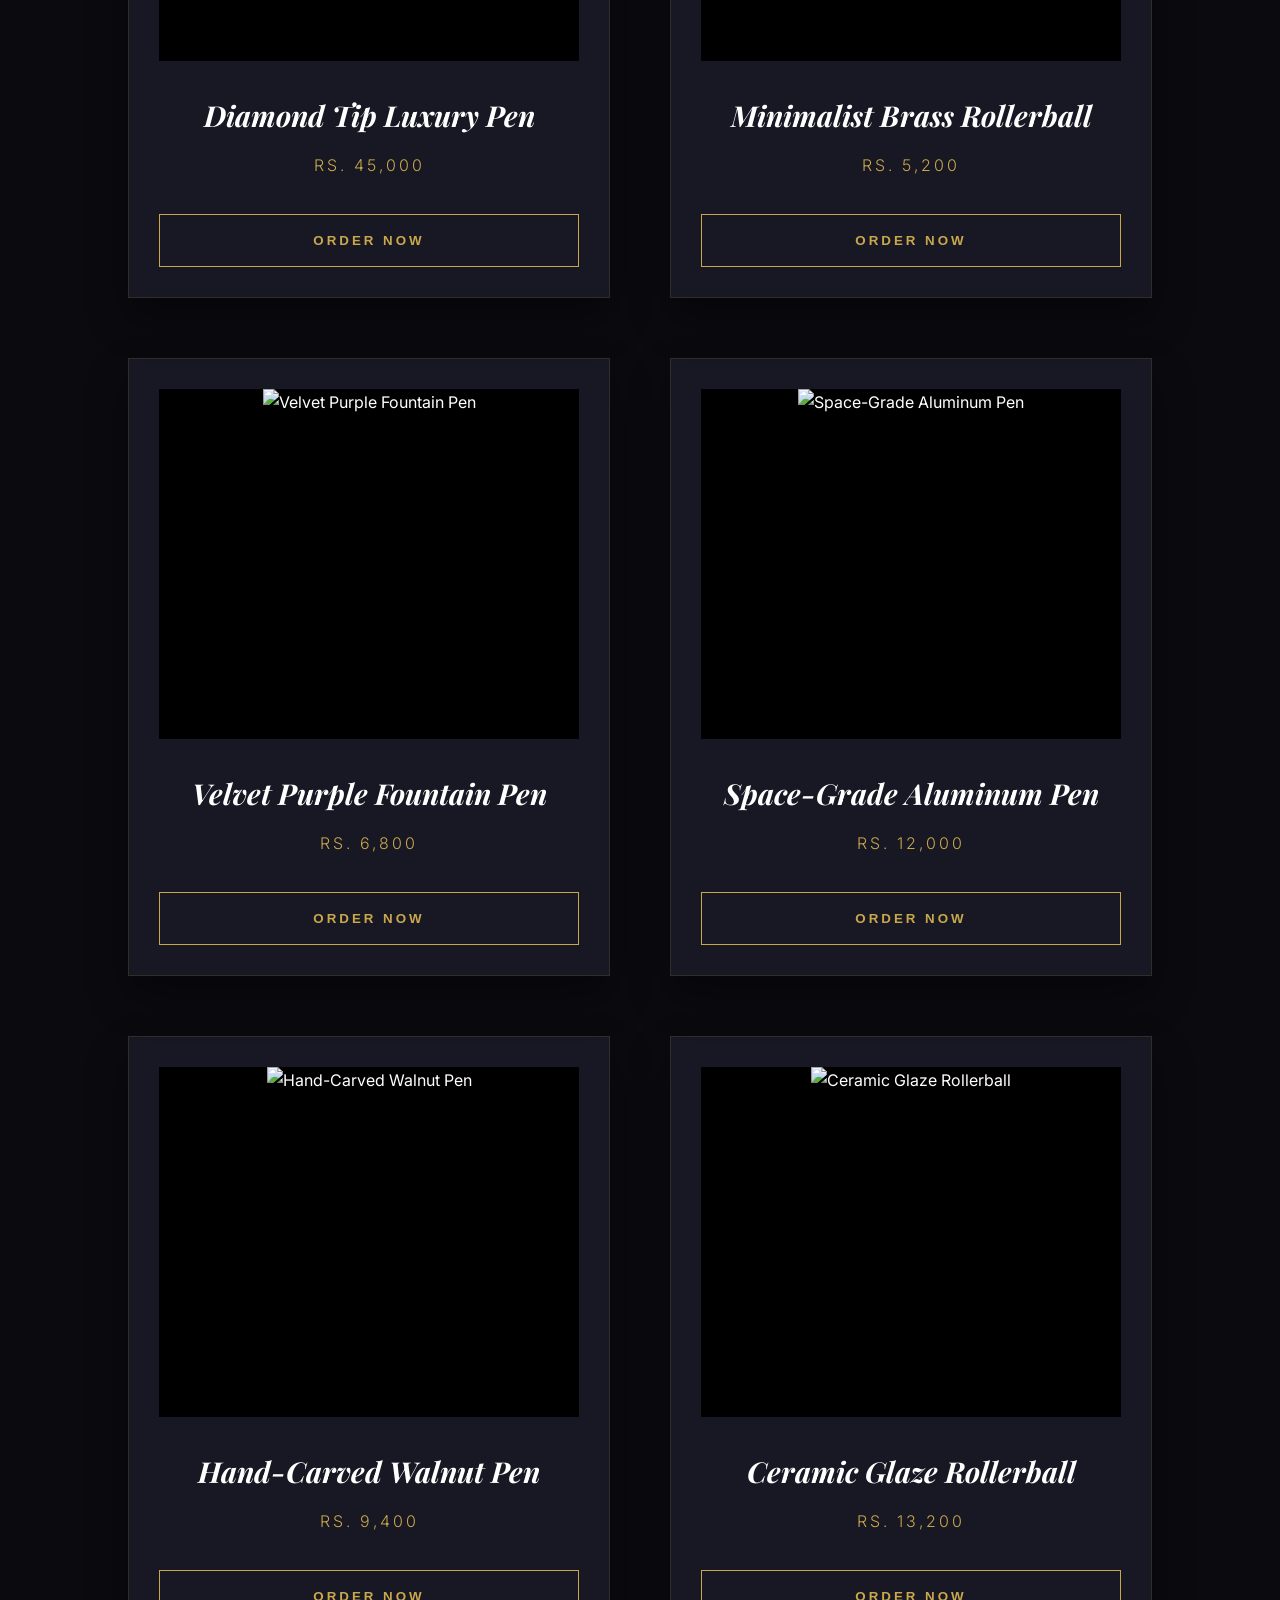
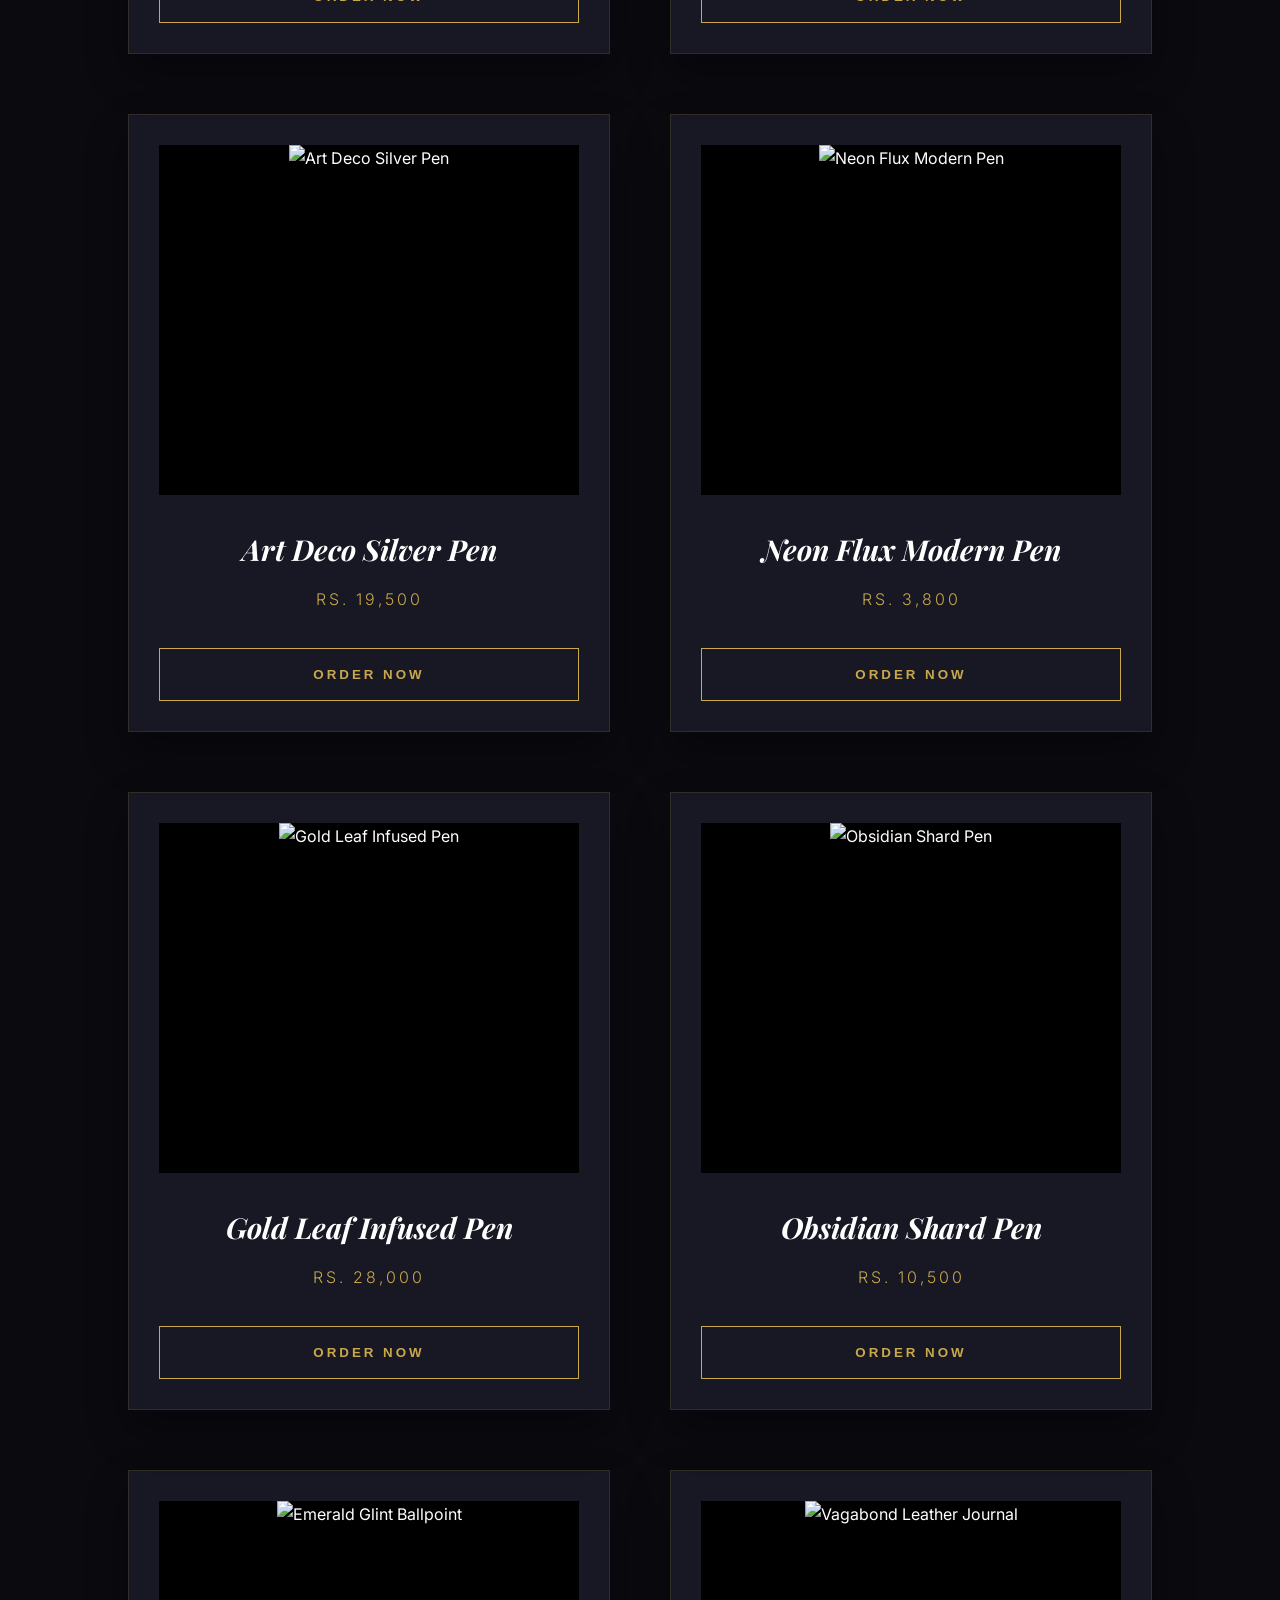
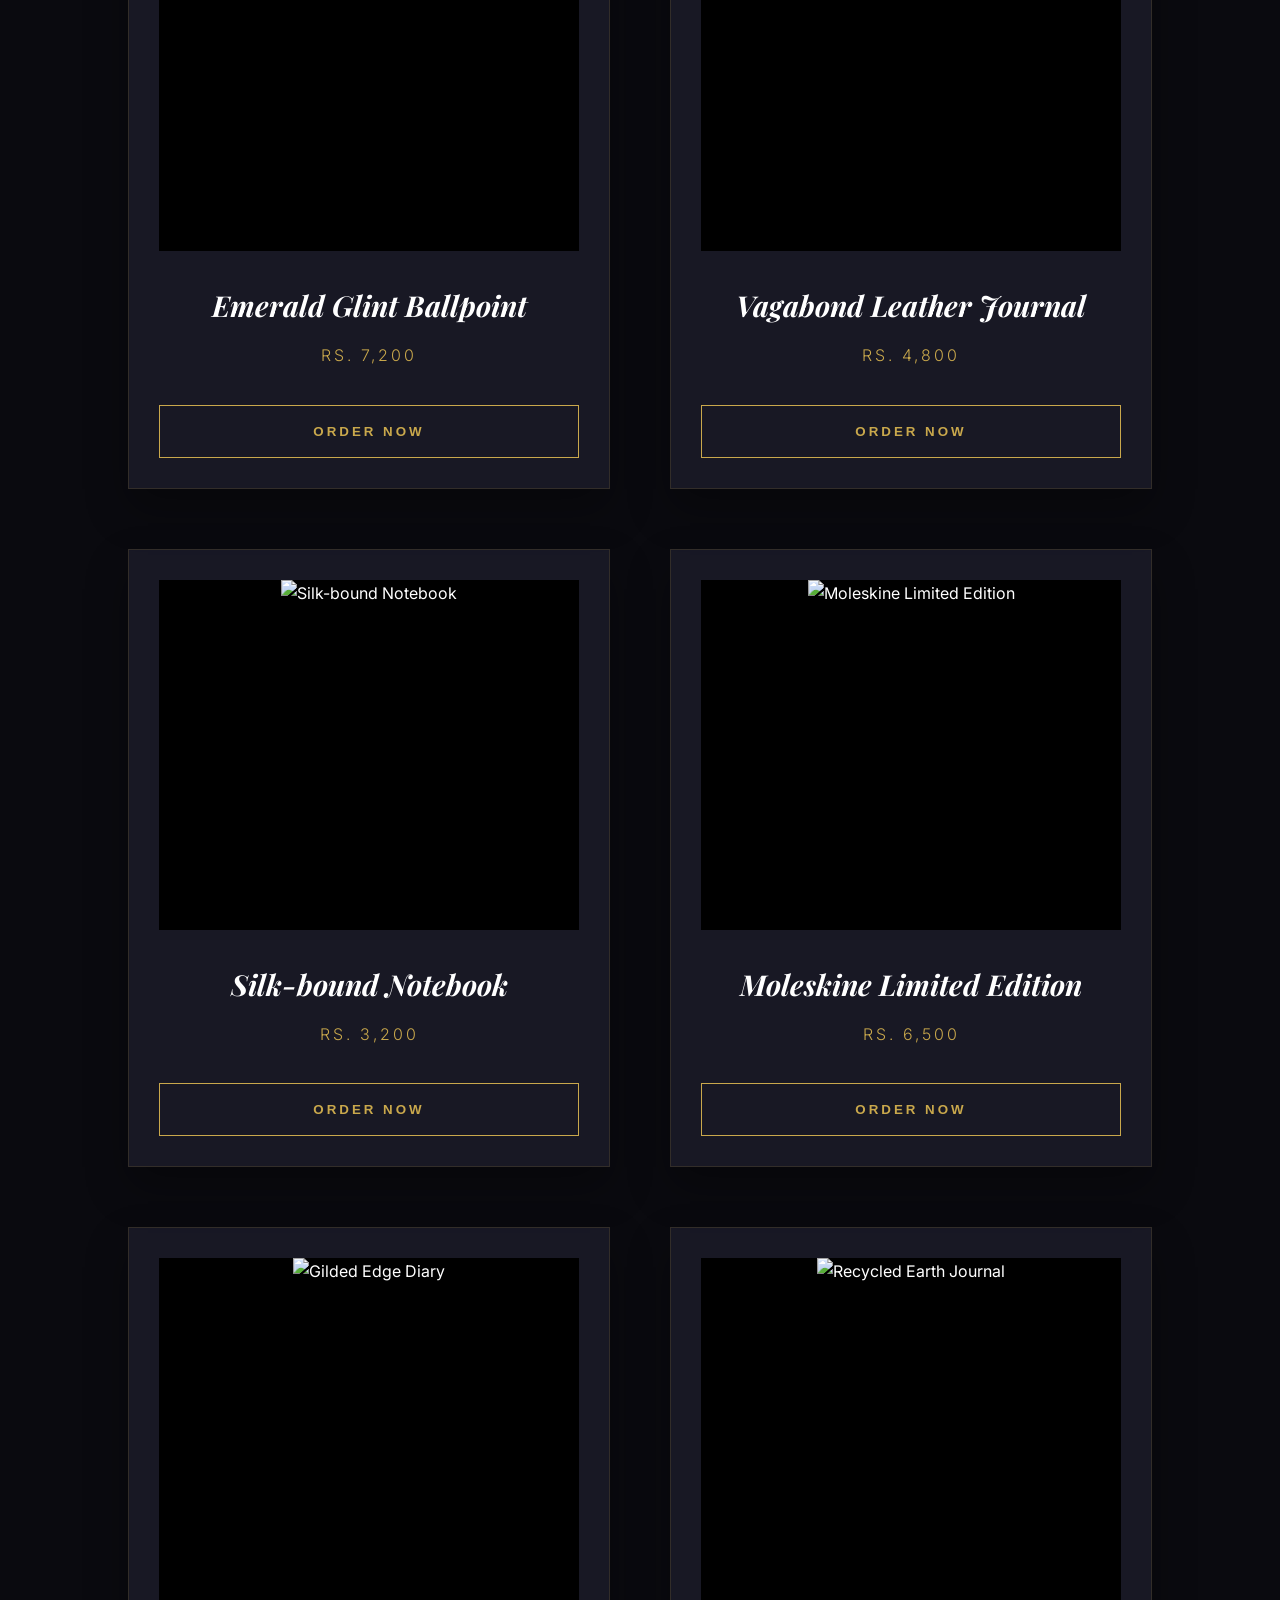
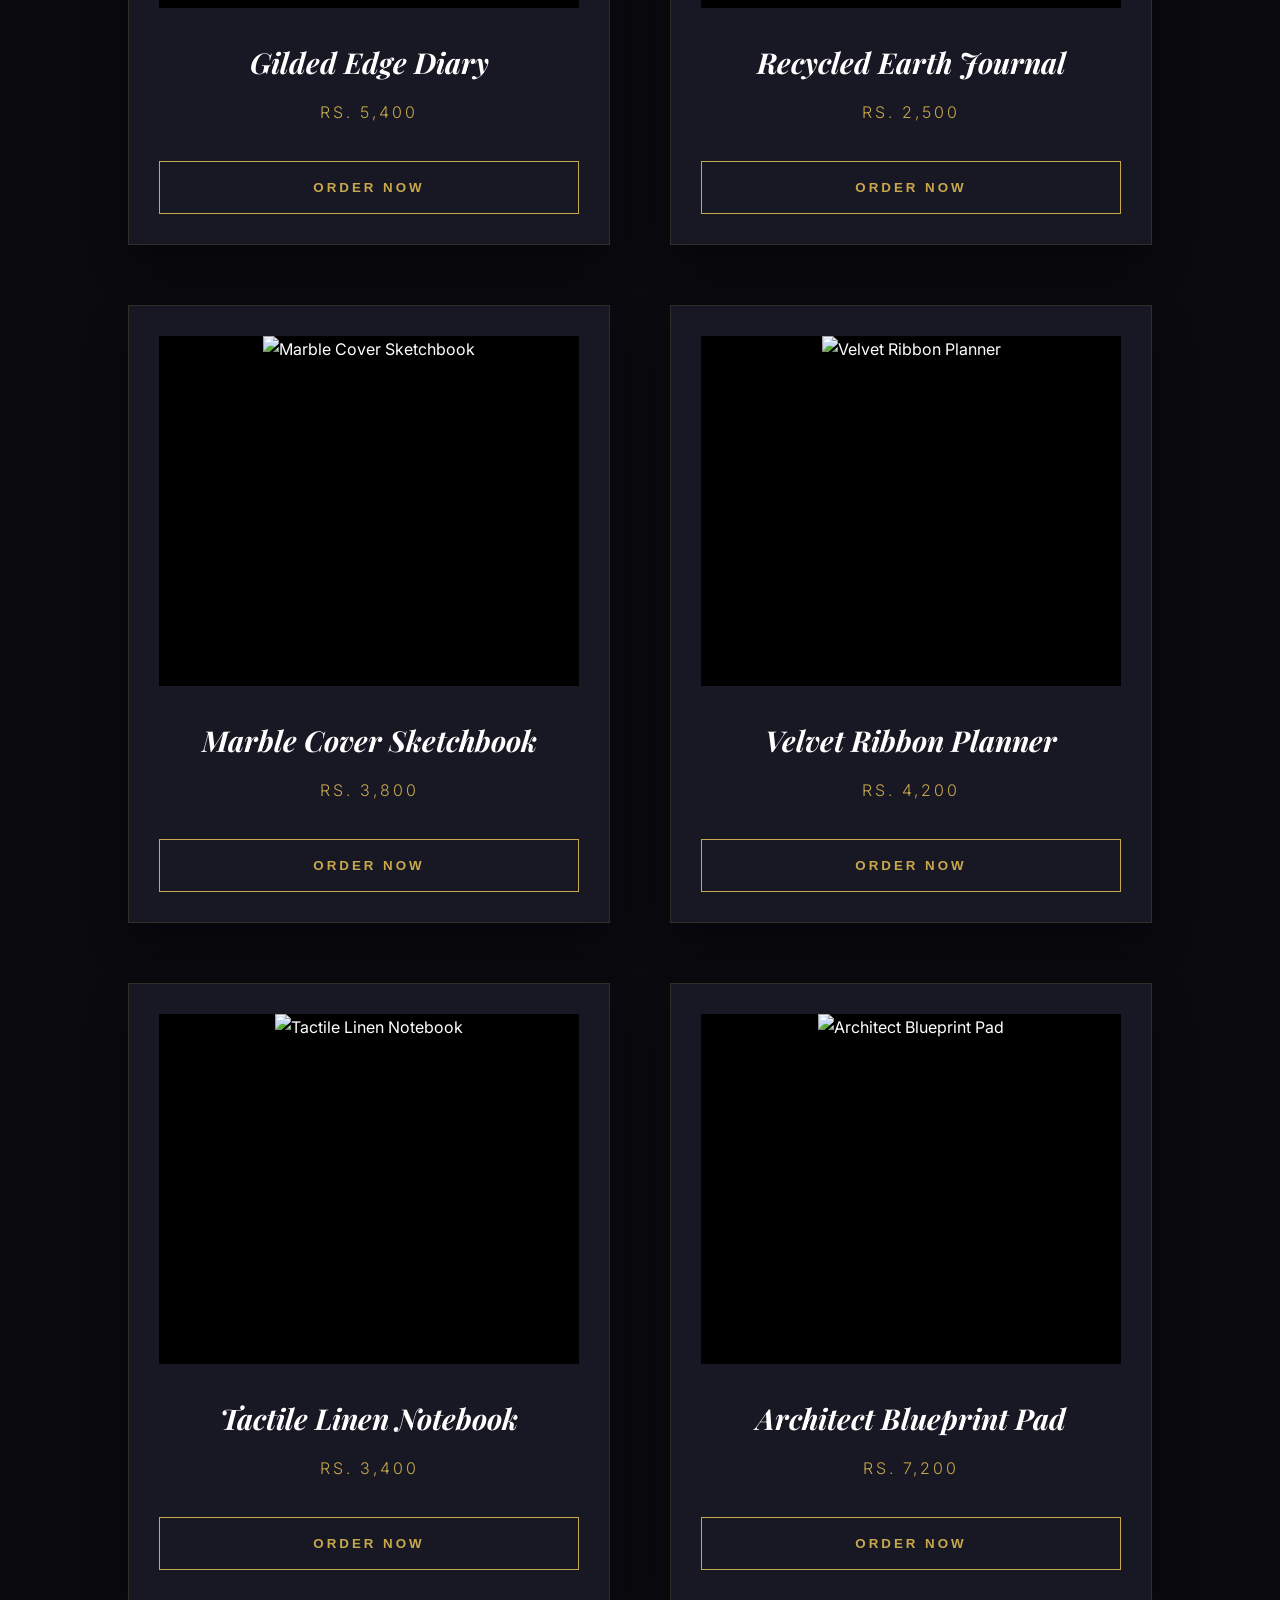
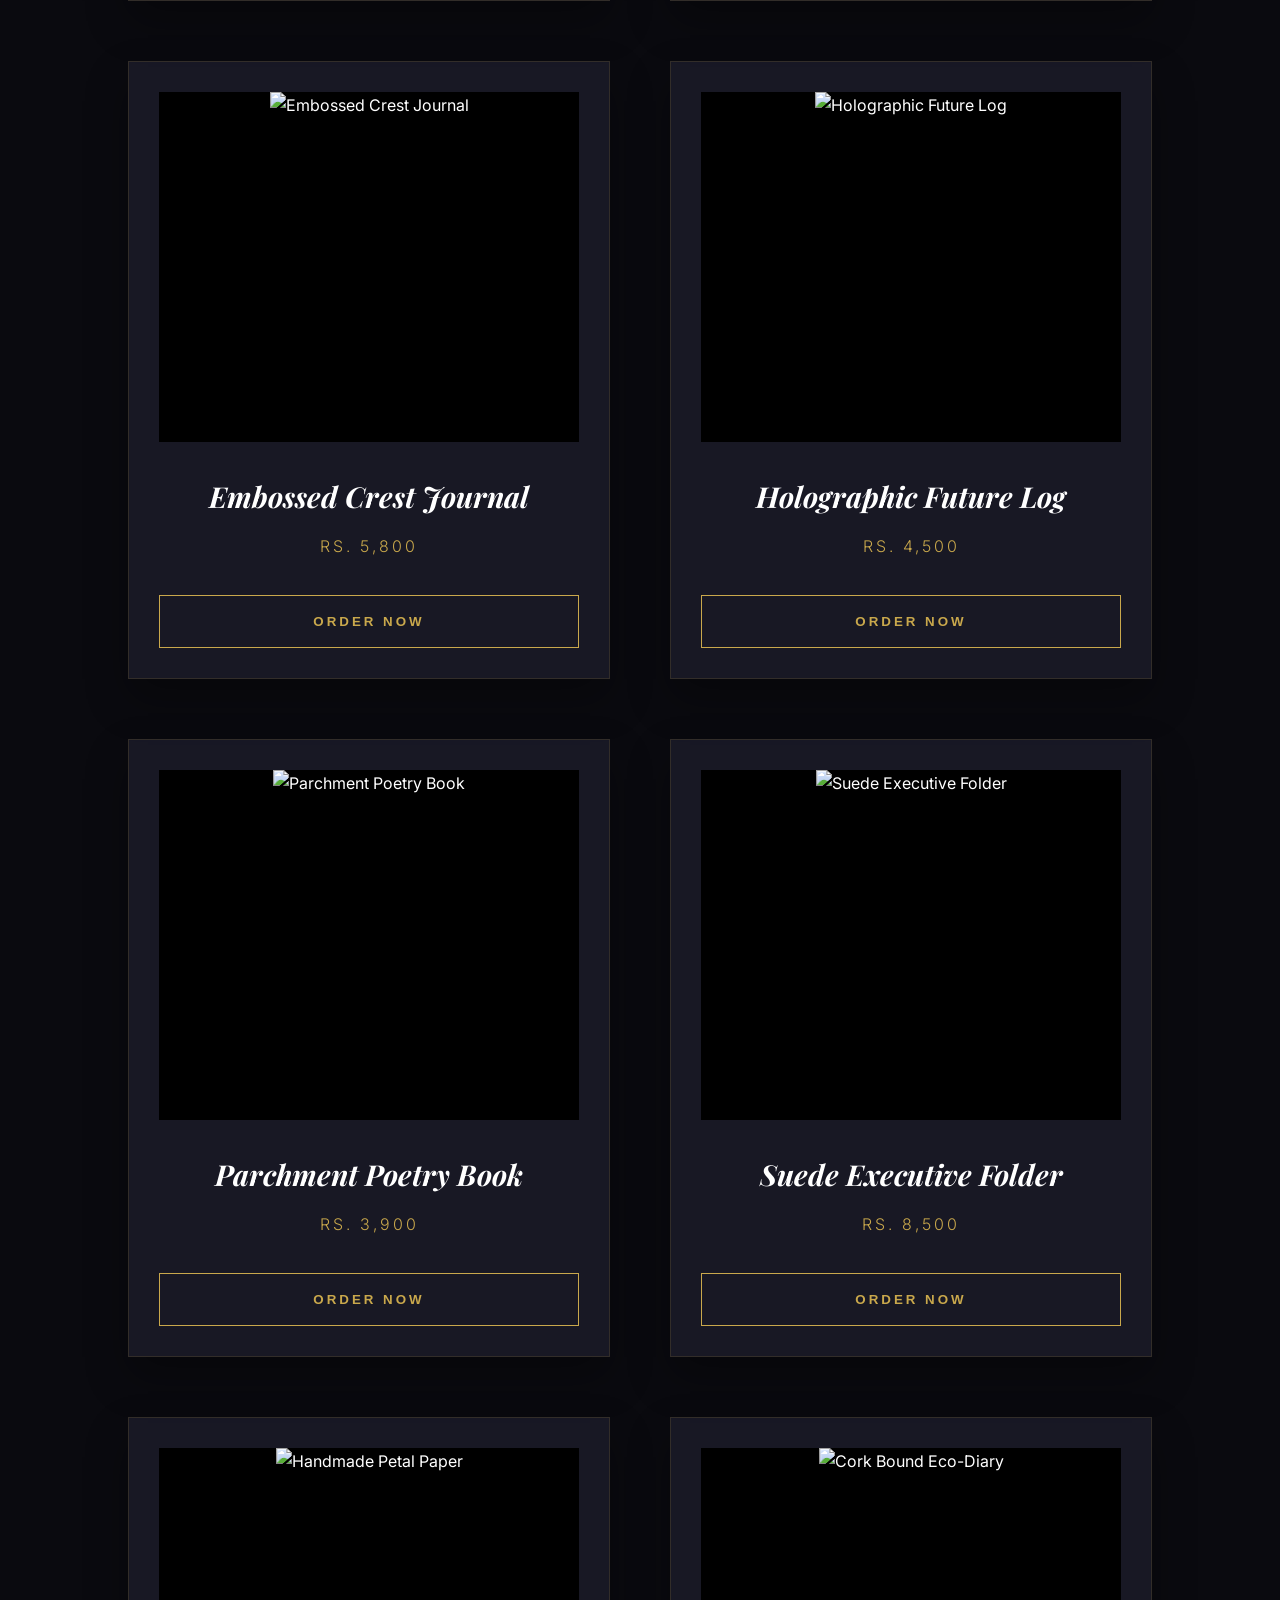
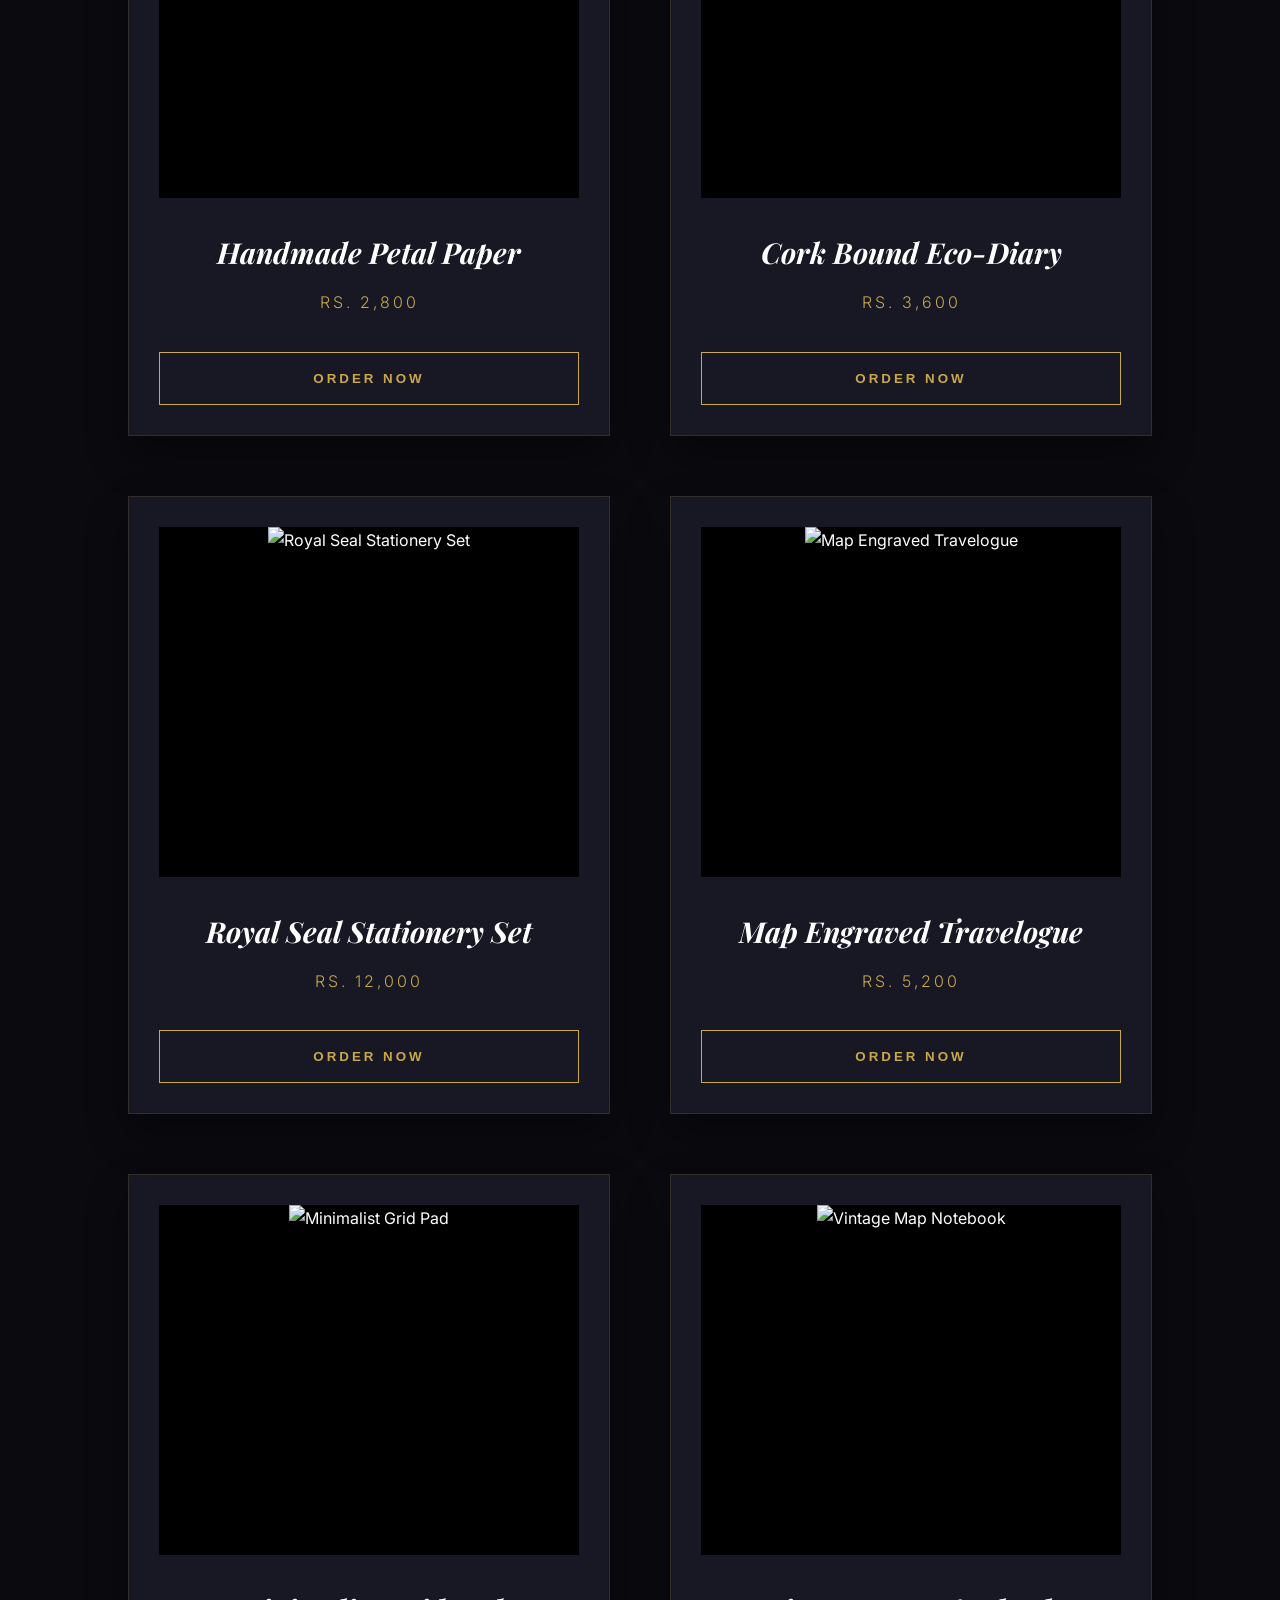
==== commit ccb51146: "Finalizing premium Story page and simplifying Admin panel" ====
--- a/index.html
+++ b/index.html
@@ -24,6 +24,11 @@
 </head>
 
 <body>
+    <!-- Preloader -->
+    <div id="preloader" style="position: fixed; top:0; left:0; width:100%; height:100%; background: #0a0a0f; z-index: 9999; display: flex; align-items: center; justify-content: center; transition: opacity 0.8s ease;">
+        <div style="width: 40px; height: 40px; border: 2px solid var(--accent-gold); border-top-color: transparent; border-radius: 50%; animation: spin 1s linear infinite;"></div>
+    </div>
+
 
     <!-- Header -->
     <header>
@@ -42,13 +47,15 @@
     </header>
 
     <!-- Hero Section -->
-    <section class="hero">
+    <section class="hero" id="hero">
+        <div class="hero-overlay" id="heroOverlay"></div>
         <div class="hero-content">
-            <h1>Elevate Your Work</h1>
-            <p>Premium office supplies, luxury writing instruments, and handcrafted journals designed for the modern professional.</p>
-            <a href="#products" class="btn-premium">Explore Collection</a>
+            <h1 style="animation: fadeInUp 1s ease forwards;">Elevate Your Work</h1>
+            <p style="animation: fadeInUp 1.2s ease forwards;">Premium office supplies, luxury writing instruments, and handcrafted journals designed for the modern professional.</p>
+            <a href="#products" class="btn-premium" style="animation: fadeInUp 1.4s ease forwards;">Explore Collection</a>
         </div>
     </section>
+
 
     <!-- Category Filters -->
     <div class="section-container" style="padding-bottom: 0;">
@@ -83,9 +90,39 @@
 
     <script src="products.js"></script>
     <script>
+        // Preloader Logic
+        window.addEventListener('load', () => {
+            const preloader = document.getElementById('preloader');
+            preloader.style.opacity = '0';
+            setTimeout(() => preloader.style.display = 'none', 800);
+        });
+
+        // Simple Background "Slide" Effect
+        const heroBg = document.getElementById('hero');
+        const images = [
+            'hero-bg.png',
+            'https://images.unsplash.com/photo-1513519245088-0e12902e5a38?auto=format&fit=crop&q=80&w=1200',
+            'https://images.unsplash.com/photo-1585338107529-13afc5f02586?auto=format&fit=crop&q=80&w=1200'
+        ];
+        let currentImg = 0;
+
+        function cycleBg() {
+            currentImg = (currentImg + 1) % images.length;
+            heroBg.style.backgroundImage = `linear-gradient(rgba(10, 10, 15, 0.7), rgba(10, 10, 15, 0.4)), url('${images[currentImg]}')`;
+        }
+        setInterval(cycleBg, 8000); // Cycle every 8 seconds
+
         // Mobile Menu Toggle
         const menuBtn = document.getElementById('menuBtn');
         const navMenu = document.getElementById('navMenu');
+
+        // Copy Protection (No Copy/Selection)
+        document.addEventListener('contextmenu', e => e.preventDefault());
+        document.addEventListener('selectstart', e => e.preventDefault());
+        document.addEventListener('touchstart', e => {
+            if (e.touches.length > 1) e.preventDefault(); // Disable multi-touch zoom if needed
+        }, {passive: false});
+
 
         menuBtn.addEventListener('click', () => {
             navMenu.classList.toggle('active');
--- a/style.css
+++ b/style.css
@@ -39,7 +39,21 @@
     color: var(--text-white);
     line-height: 1.7;
     overflow-x: hidden;
-}
+    /* Disable text selection/copying */
+    -webkit-user-select: none;
+    -moz-user-select: none;
+    -ms-user-select: none;
+    user-select: none;
+}
+
+/* Re-enable selection for inputs so admin works */
+input, textarea {
+    -webkit-user-select: text;
+    -moz-user-select: text;
+    -ms-user-select: text;
+    user-select: text;
+}
+
 
 /* Custom Scrollbar */
 ::-webkit-scrollbar {
@@ -69,6 +83,11 @@
     70% { box-shadow: 0 0 20px 10px rgba(201, 168, 76, 0); }
     100% { box-shadow: 0 0 0 0 rgba(201, 168, 76, 0); }
 }
+
+@keyframes spin {
+    to { transform: rotate(360deg); }
+}
+
 
 /* Header & Nav */
 header {
@@ -161,6 +180,8 @@
     background: linear-gradient(rgba(10, 10, 15, 0.7), rgba(10, 10, 15, 0.4)), url('hero-bg.png');
     background-size: cover;
     background-position: center;
+    transition: background 1.5s cubic-bezier(0.16, 1, 0.3, 1);
+
     display: flex;
     align-items: center;
     justify-content: center;
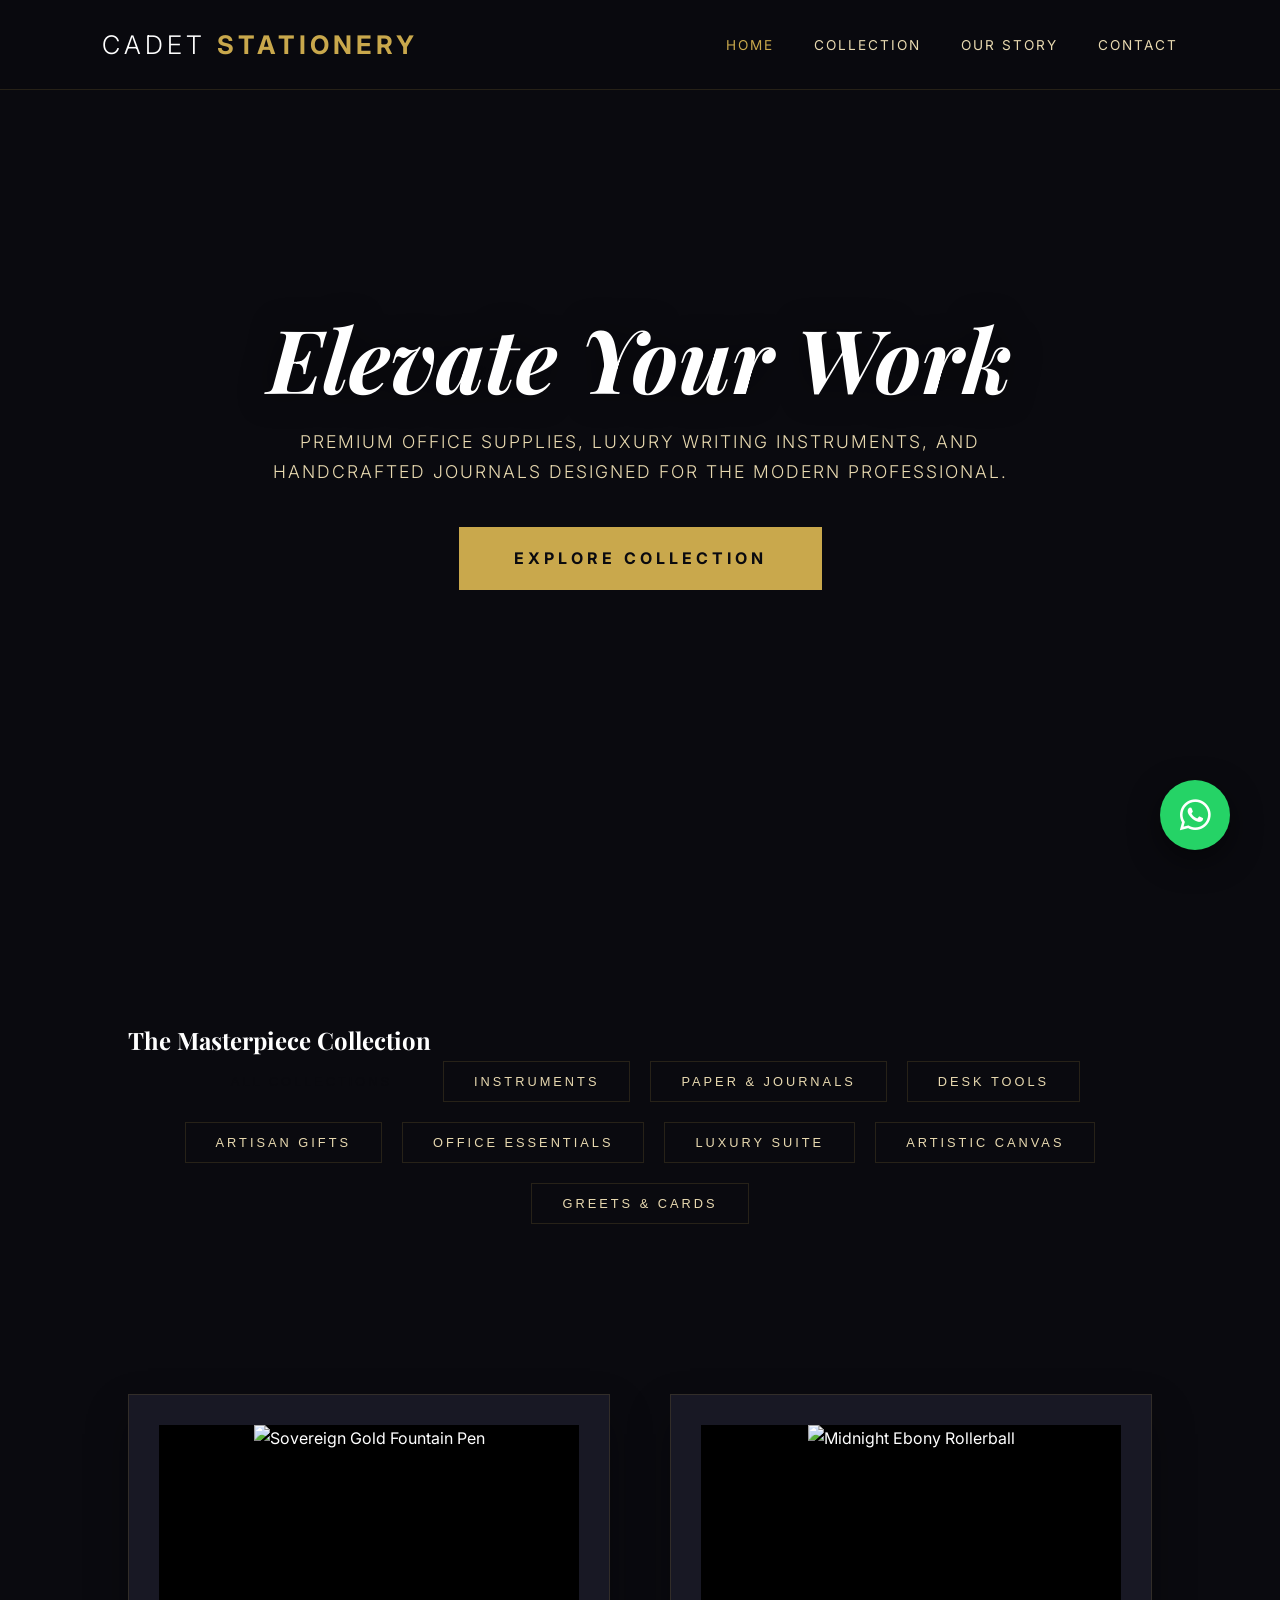
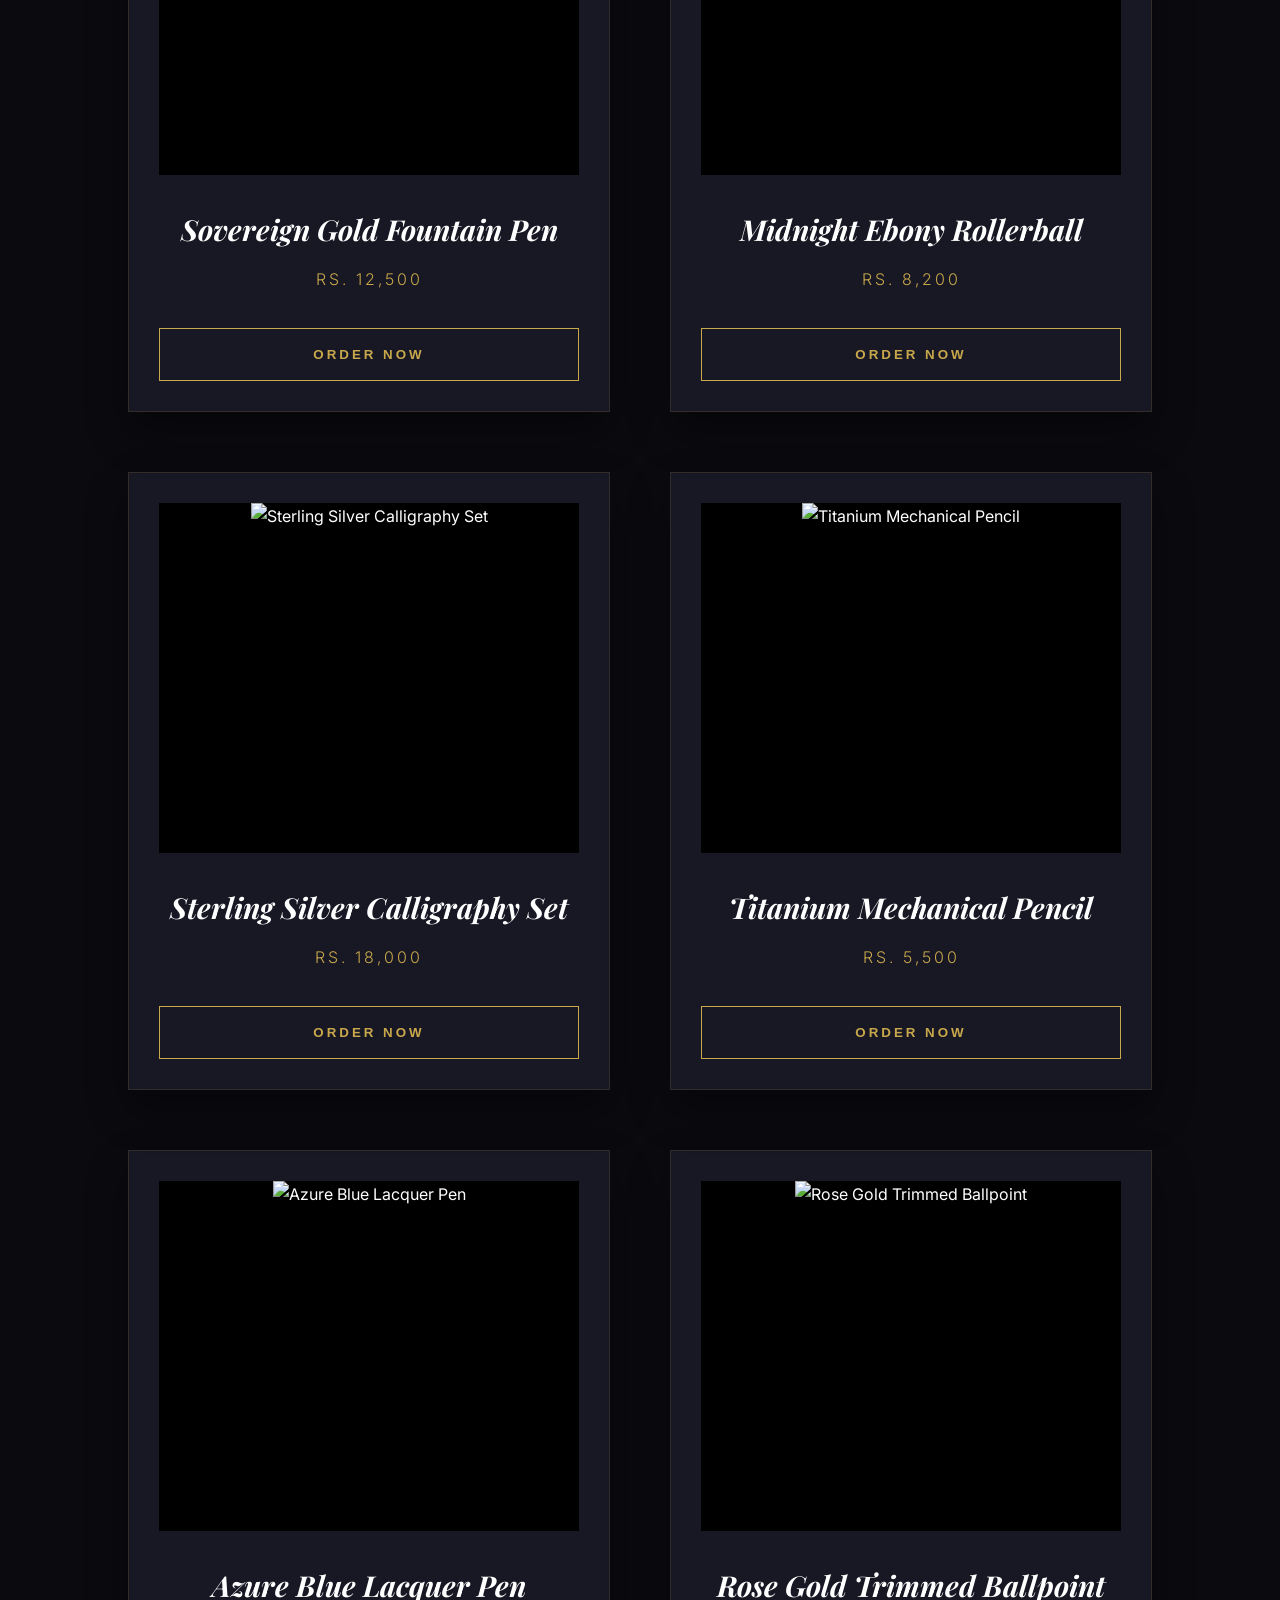
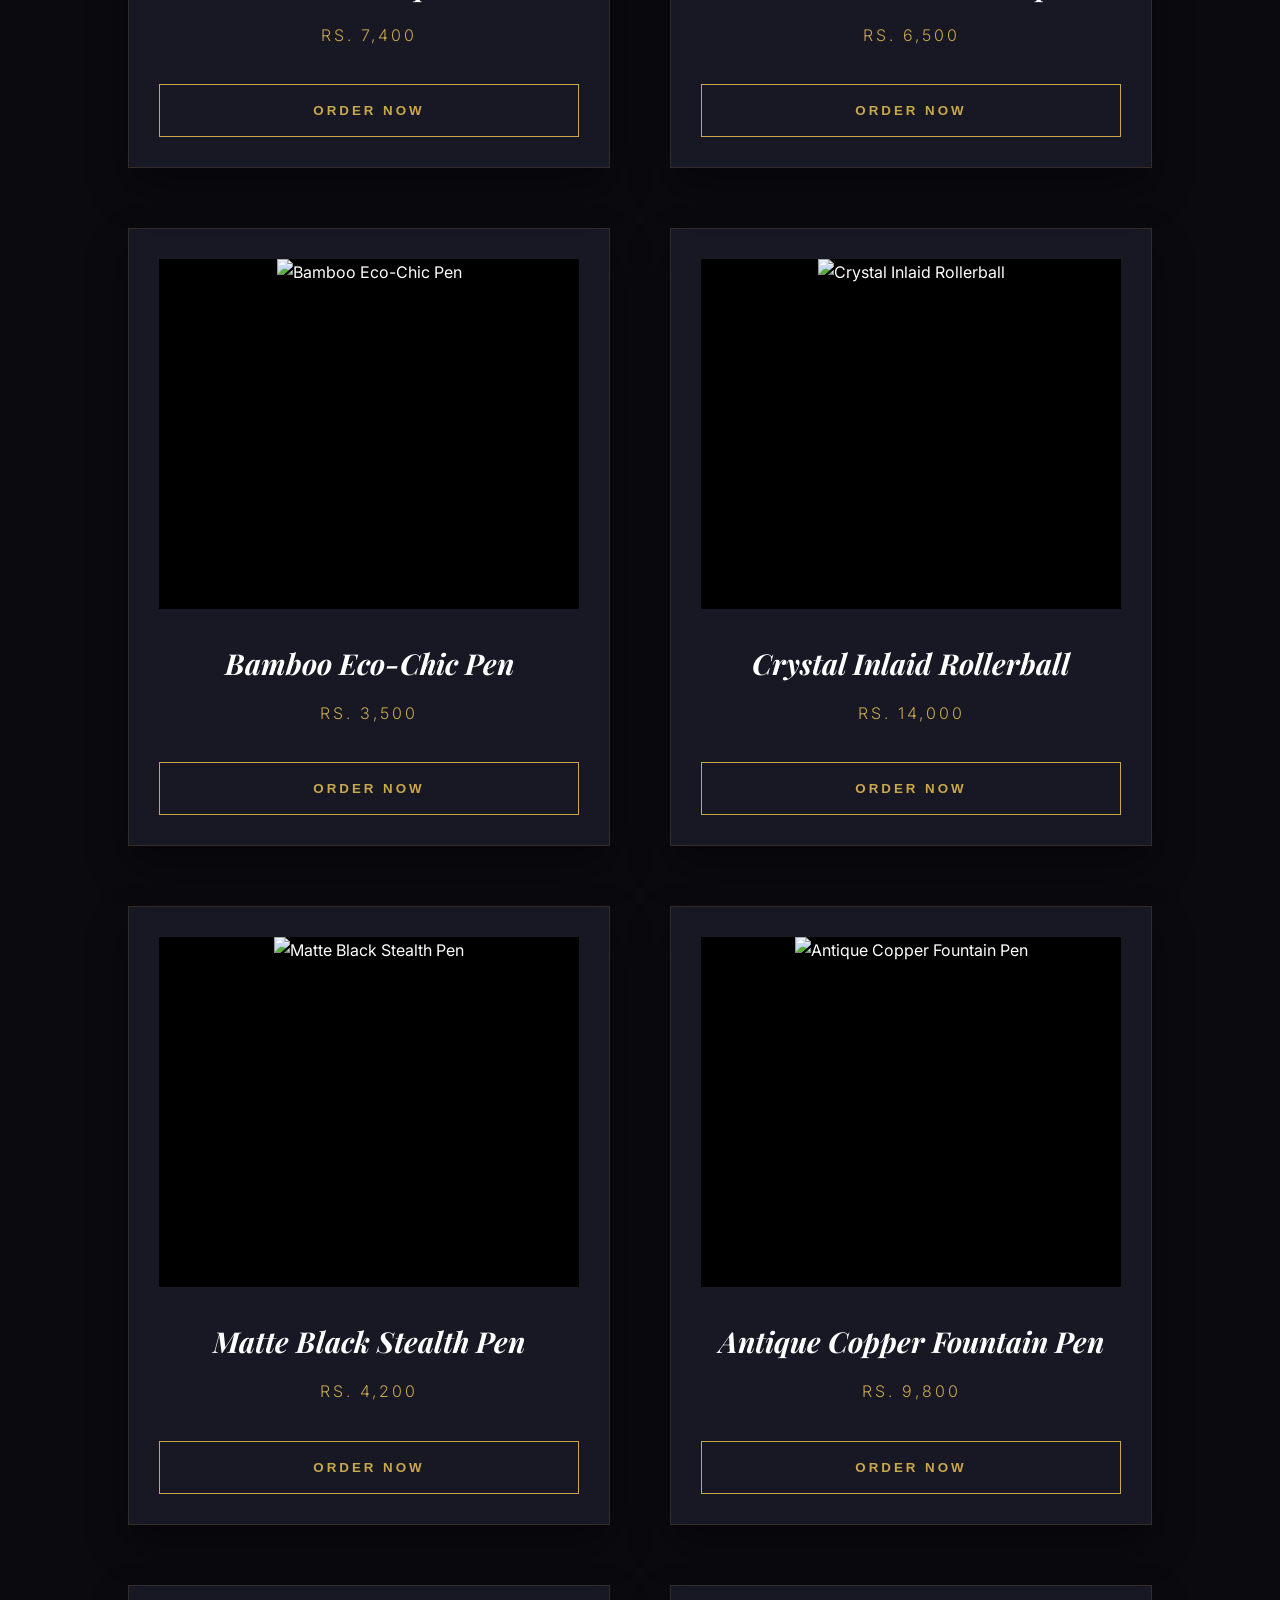
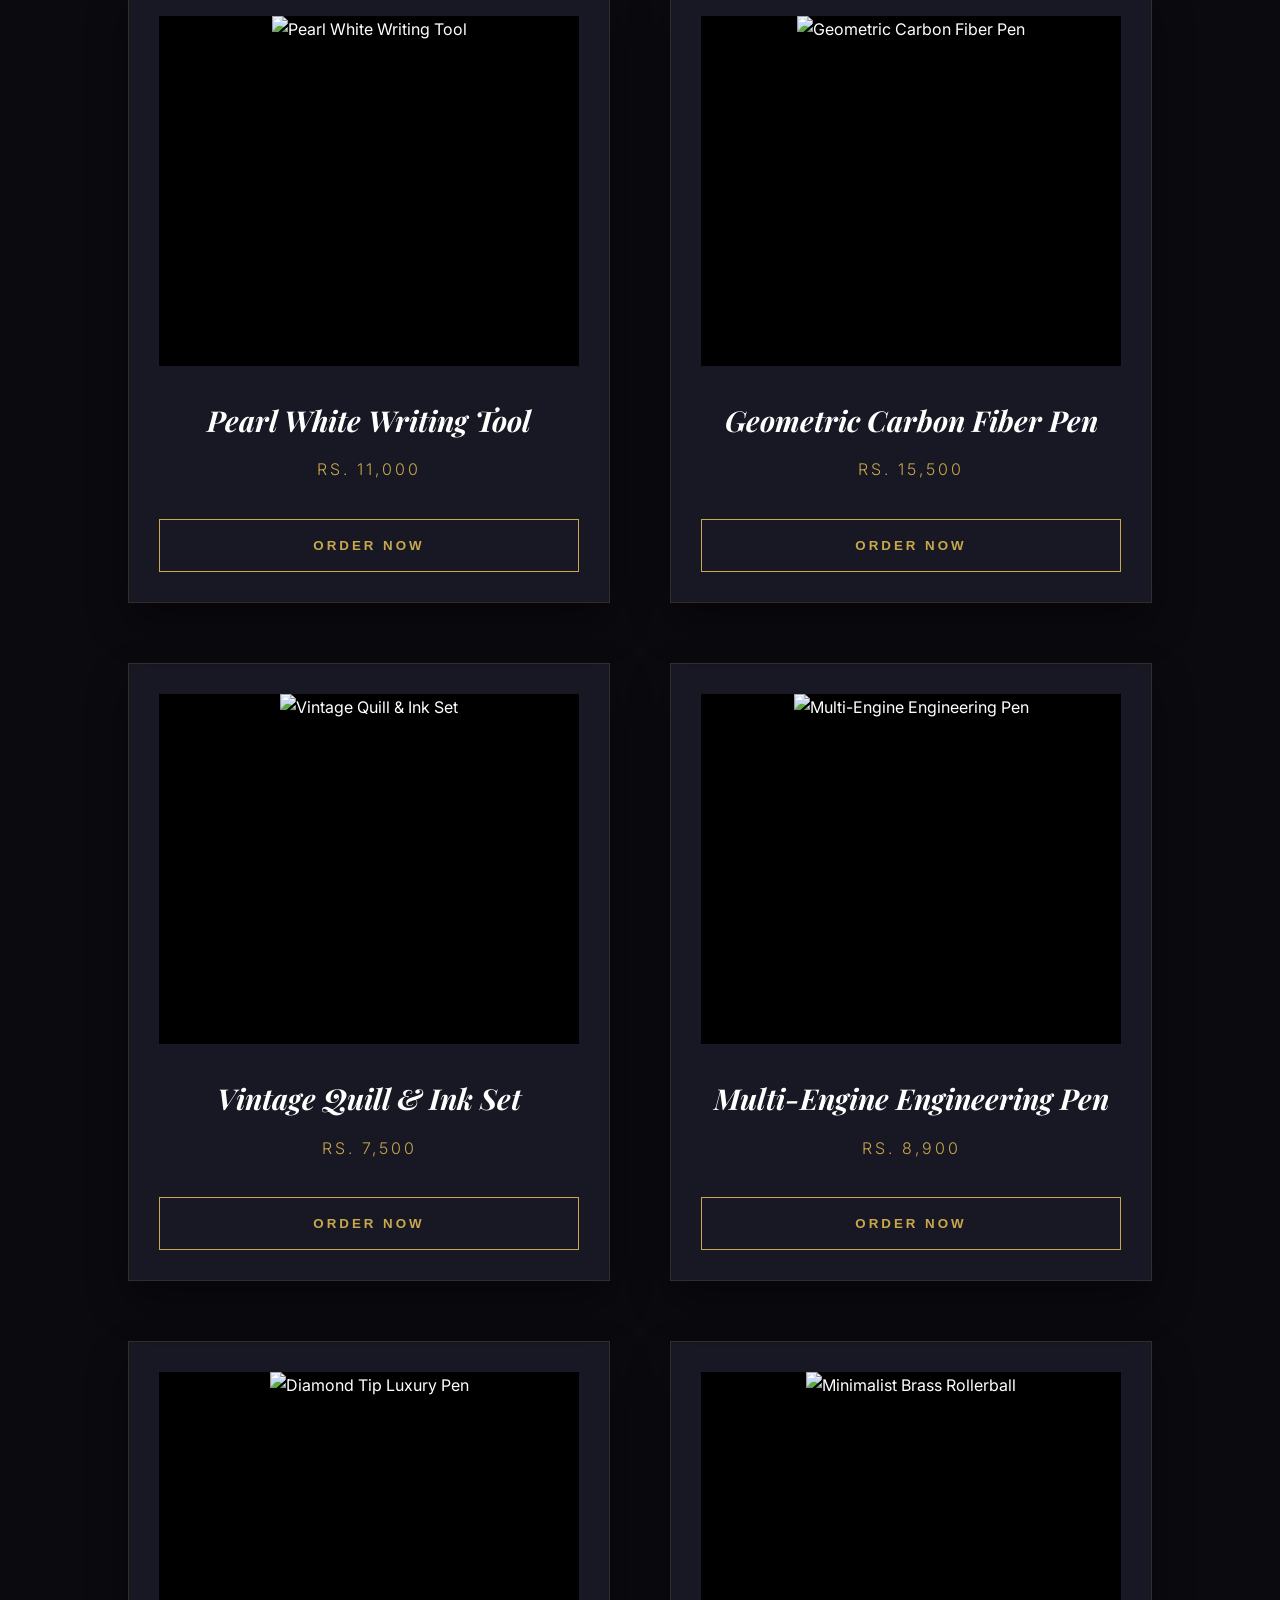
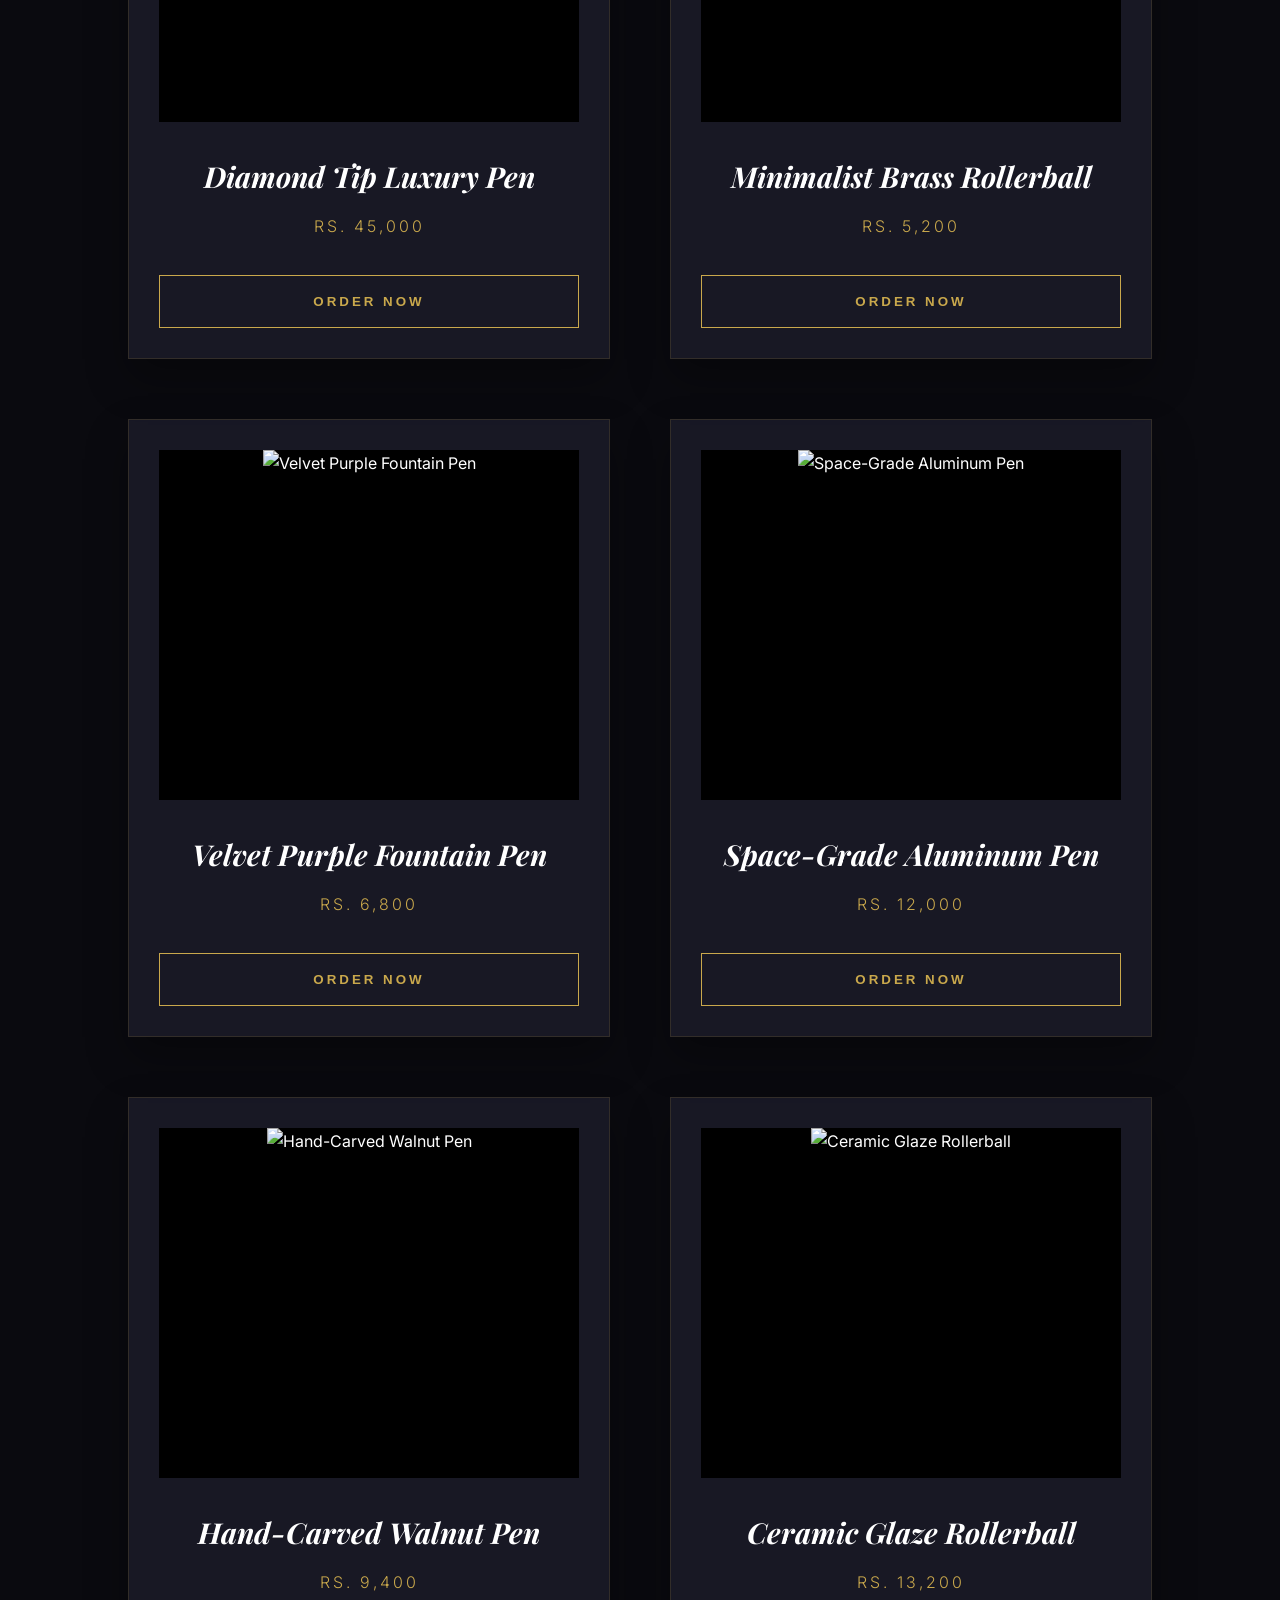
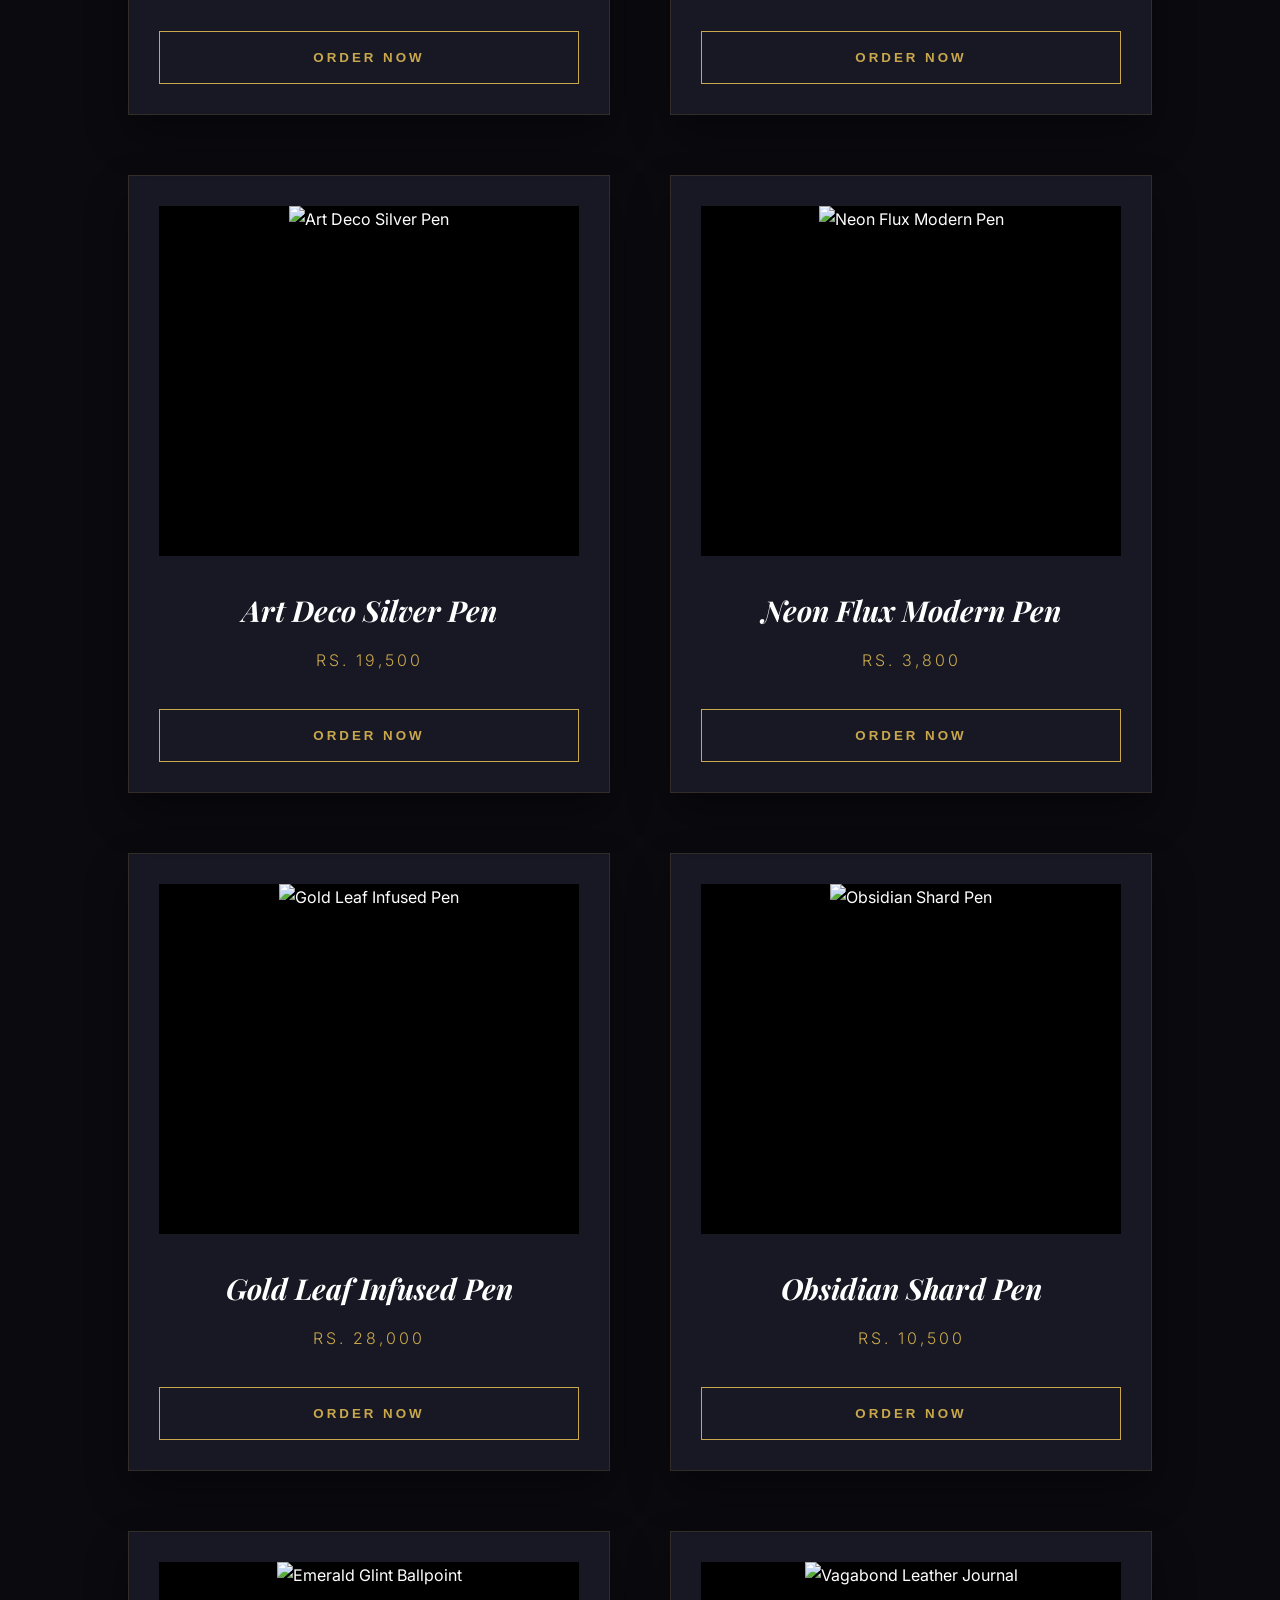
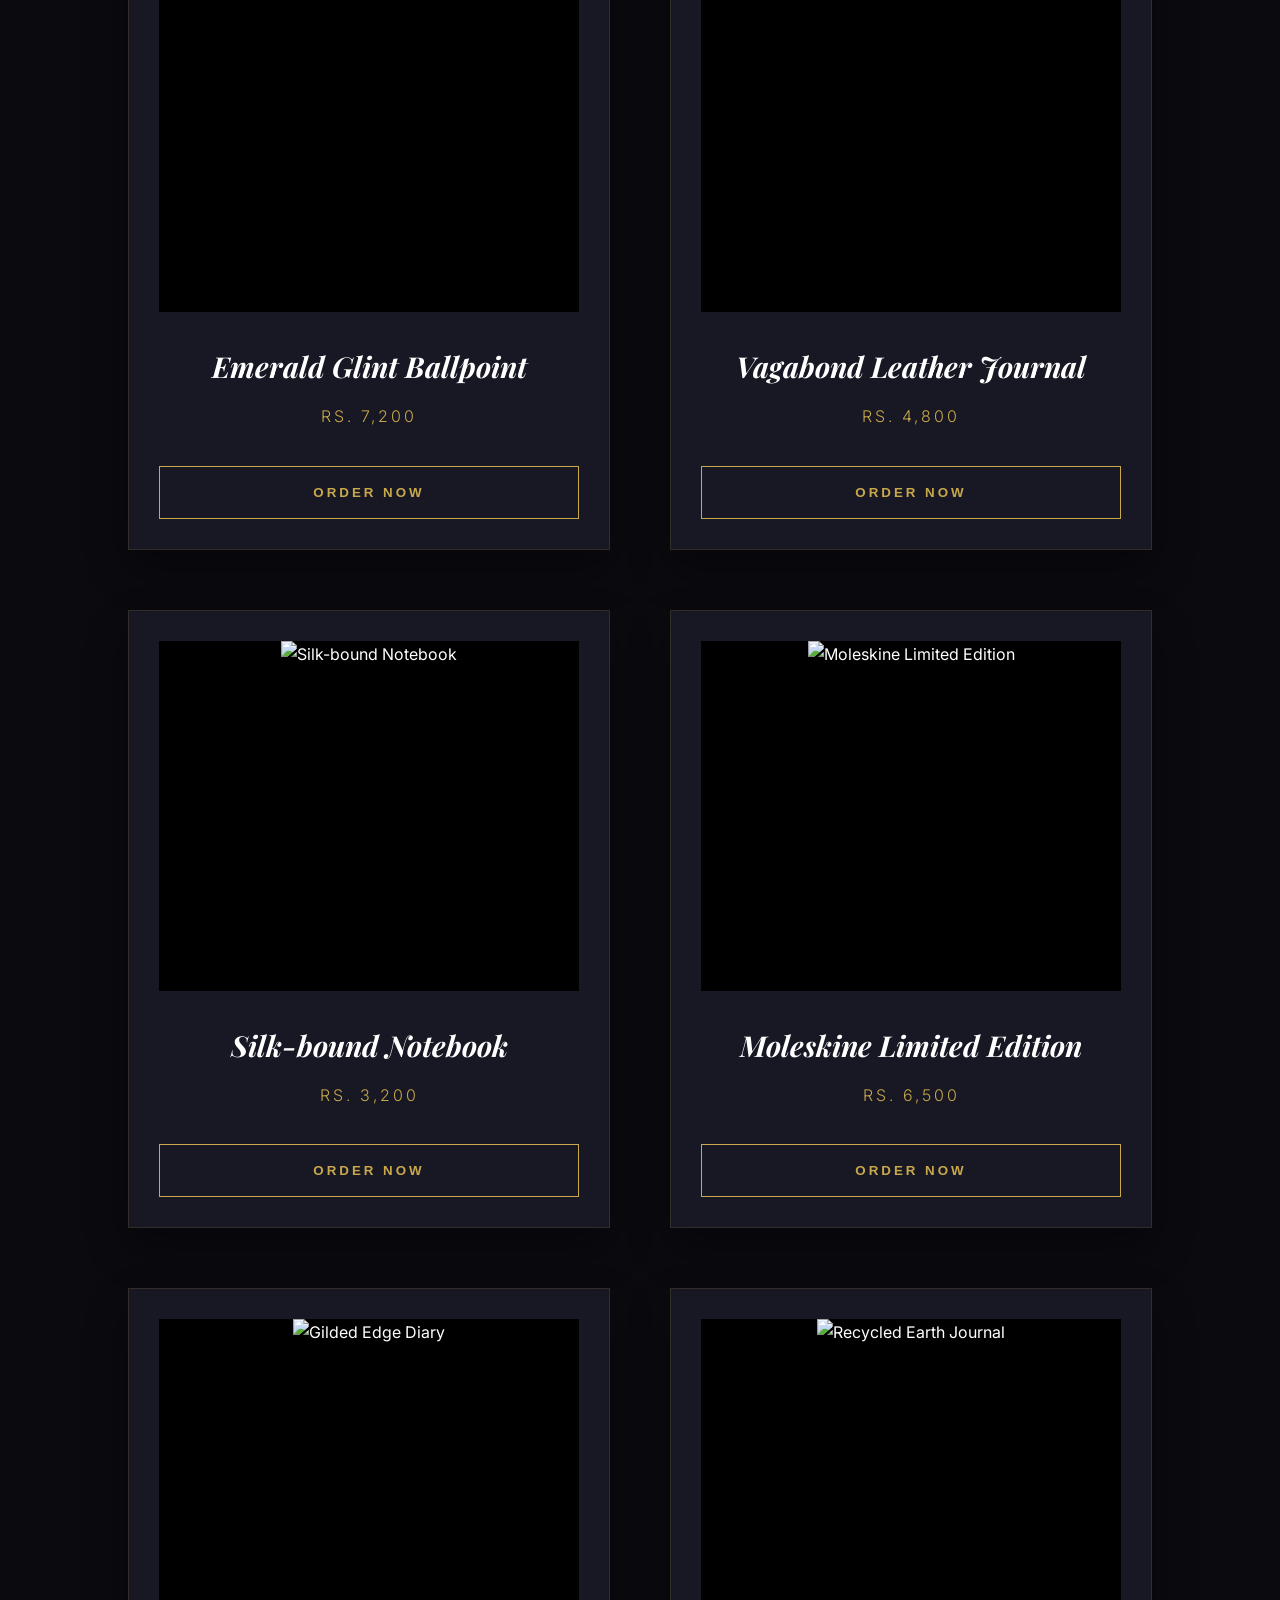
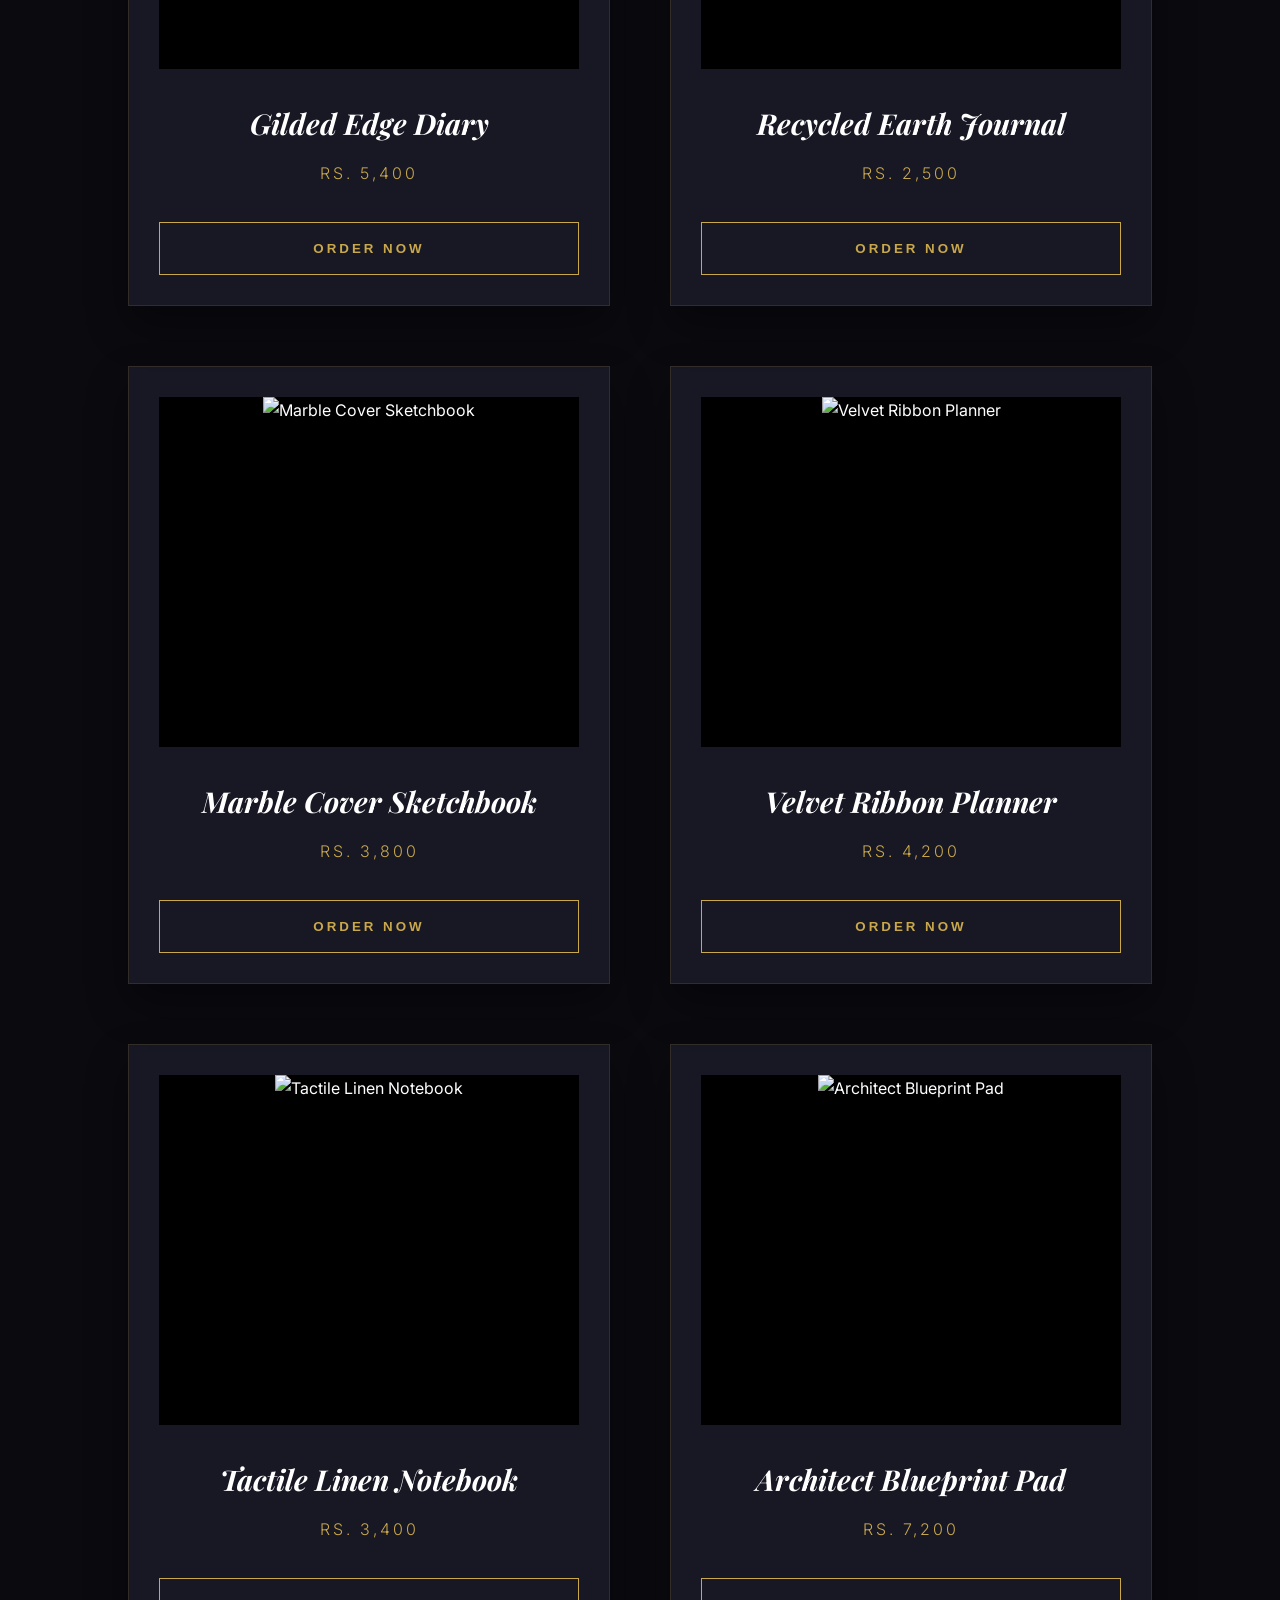
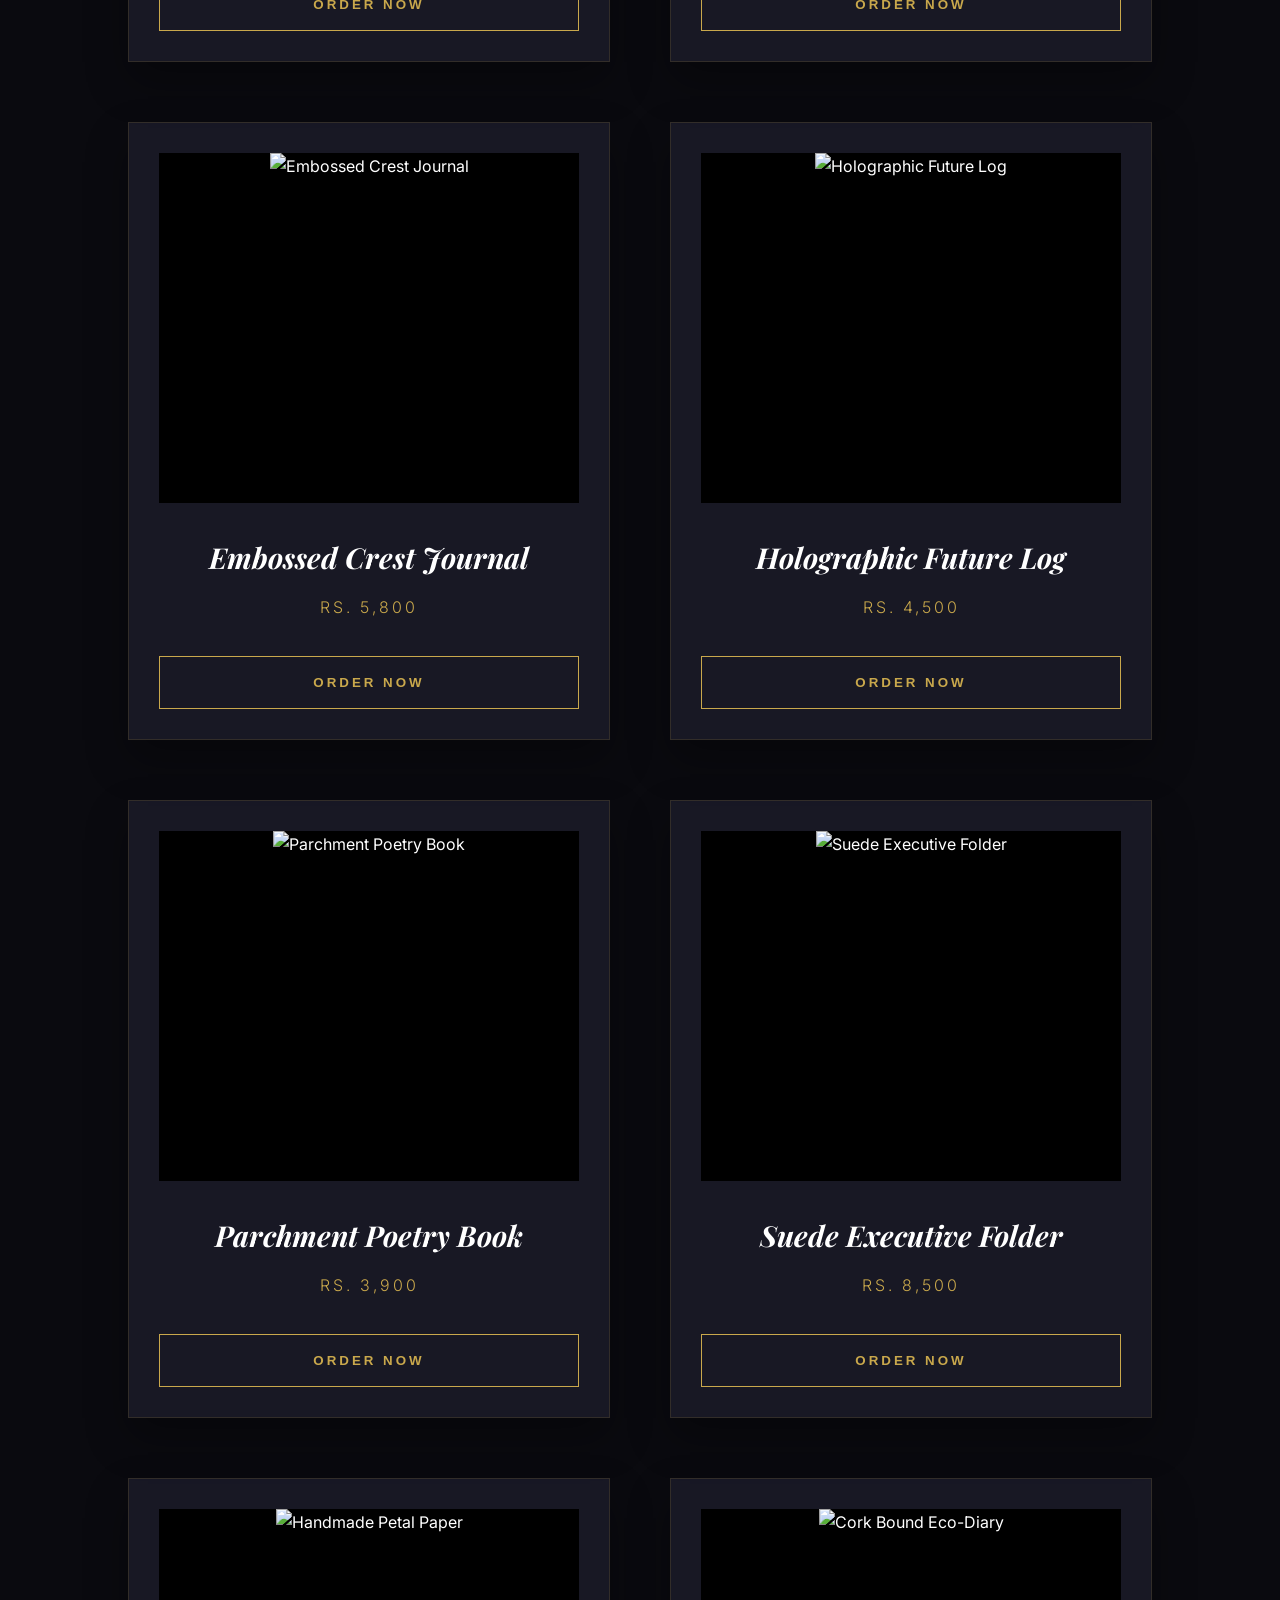
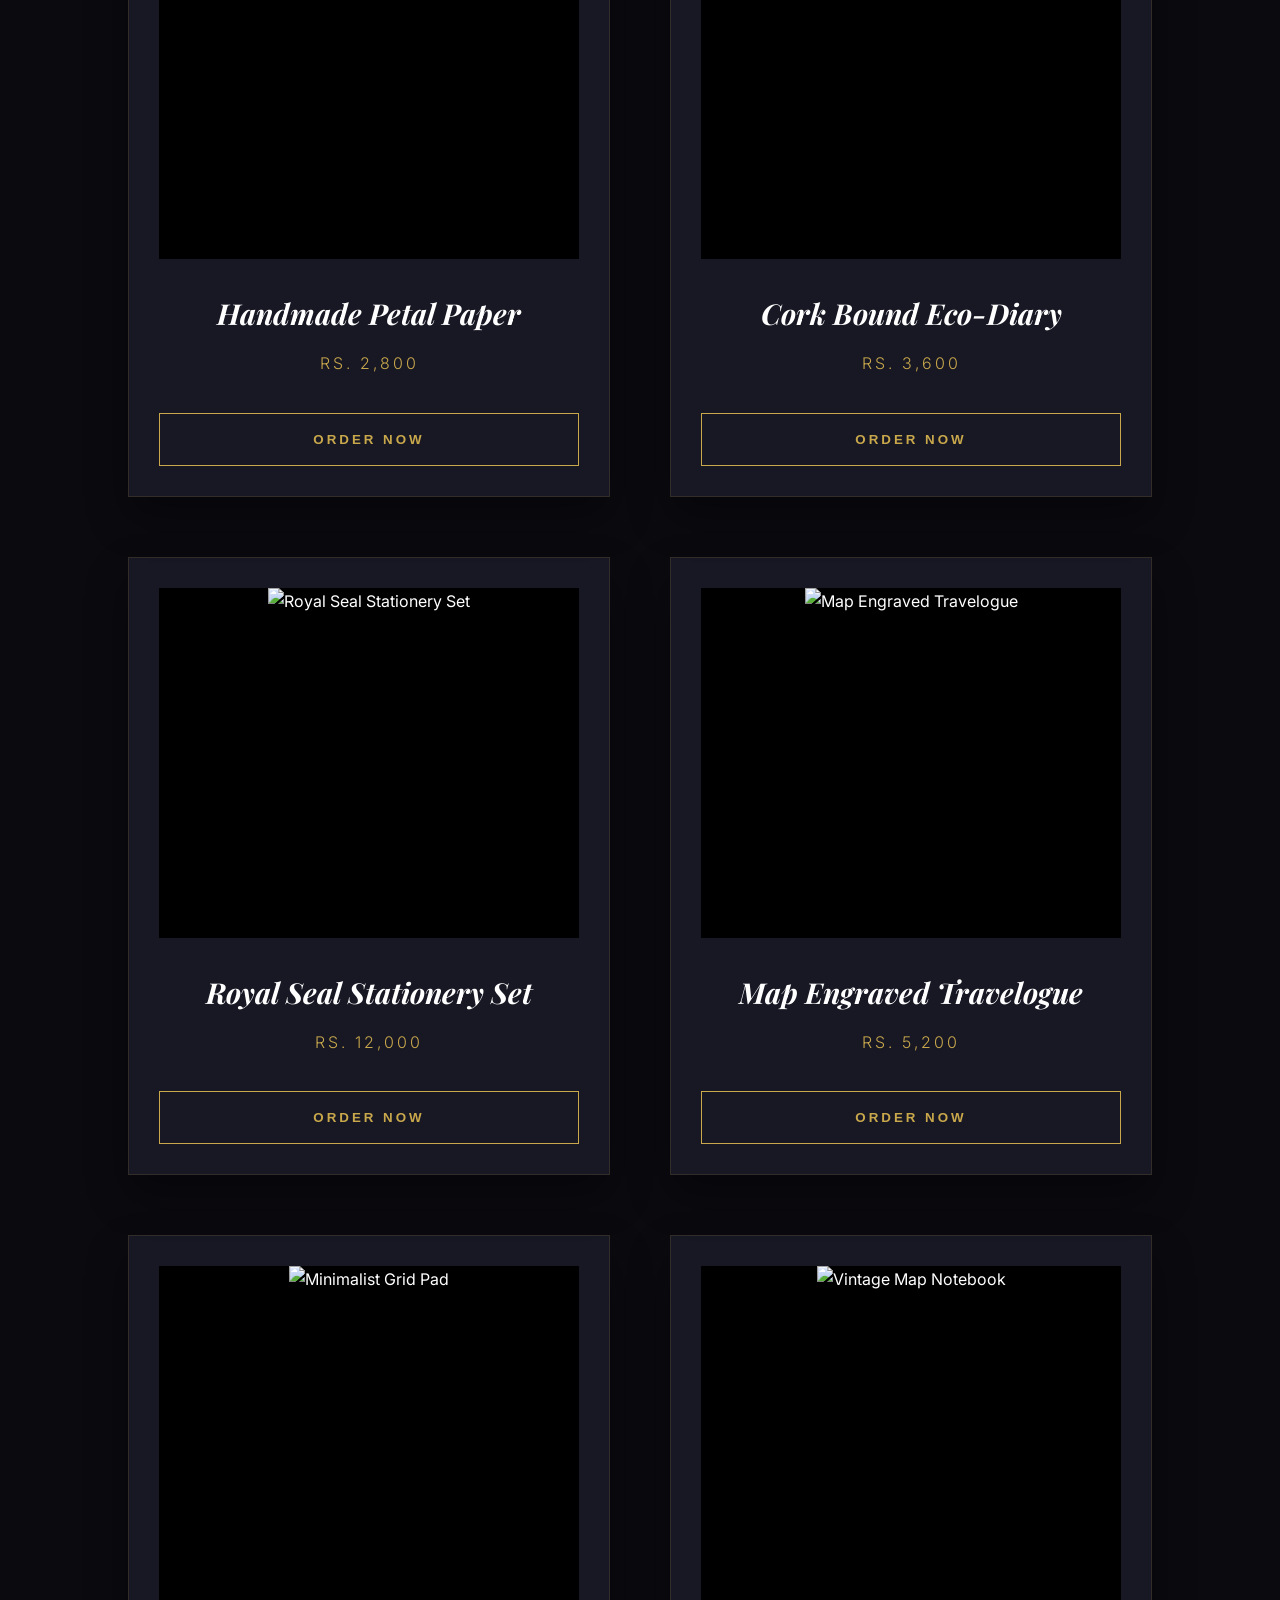
==== commit 015c5d7b: "Enabled dynamic category management and expanded to 8 collections" ====
--- a/index.html
+++ b/index.html
@@ -60,12 +60,8 @@
     <!-- Category Filters -->
     <div class="section-container" style="padding-bottom: 0;">
         <h2 class="section-title">The Masterpiece Collection</h2>
-        <div class="filter-bar">
-            <button class="filter-tab active" onclick="filterCategory('all')">All Collections</button>
-            <button class="filter-tab" onclick="filterCategory('writing')">Instruments</button>
-            <button class="filter-tab" onclick="filterCategory('paper')">Paper & Journals</button>
-            <button class="filter-tab" onclick="filterCategory('tools')">Desk Tools</button>
-            <button class="filter-tab" onclick="filterCategory('gifts')">Artisan Gifts</button>
+        <div class="filter-bar" id="filterBarRoot">
+            <!-- Dynamic Categories Loaded from products.js -->
         </div>
     </div>
 
@@ -99,19 +95,8 @@
 
         // Simple Background "Slide" Effect
         const heroBg = document.getElementById('hero');
-        const images = [
-            'hero-bg.png',
-            'https://images.unsplash.com/photo-1513519245088-0e12902e5a38?auto=format&fit=crop&q=80&w=1200',
-            'https://images.unsplash.com/photo-1585338107529-13afc5f02586?auto=format&fit=crop&q=80&w=1200'
-        ];
-        let currentImg = 0;
-
-        function cycleBg() {
-            currentImg = (currentImg + 1) % images.length;
-            heroBg.style.backgroundImage = `linear-gradient(rgba(10, 10, 15, 0.7), rgba(10, 10, 15, 0.4)), url('${images[currentImg]}')`;
-        }
-        setInterval(cycleBg, 8000); // Cycle every 8 seconds
-
+        // Back to original static background if needed, but the CSS handles hero-bg.png
+        
         // Mobile Menu Toggle
         const menuBtn = document.getElementById('menuBtn');
         const navMenu = document.getElementById('navMenu');
